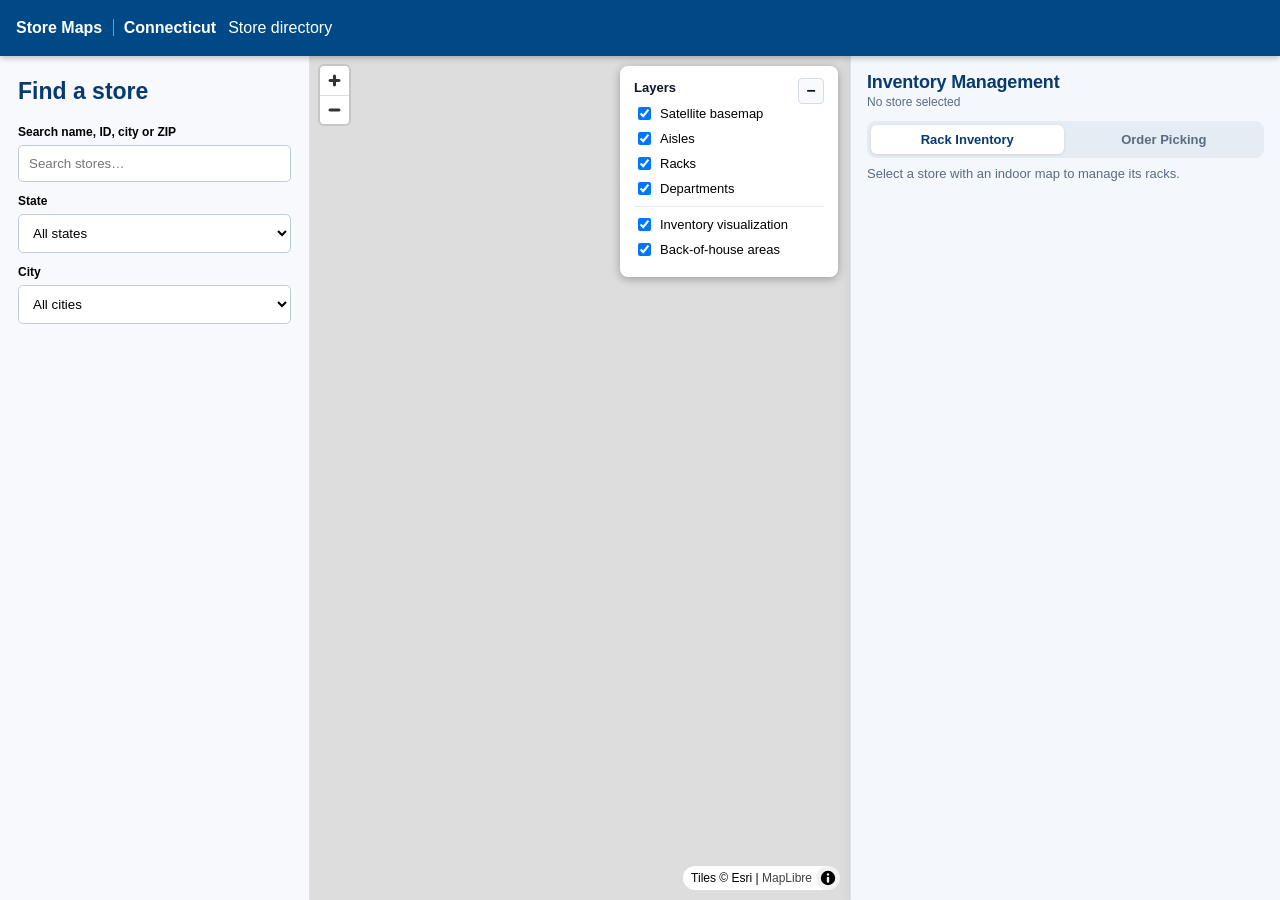
==== public/index.html @ d362284d "feat: neutral store naming, cleaner zoomed-out map and picking fixes - Remove the retailer brand fro" ====
<!DOCTYPE html>
<html lang="en">
<head>
    <meta charset="UTF-8" />
    <meta name="viewport" content="width=device-width, initial-scale=1.0" />
    <title>Store Maps · Connecticut</title>

    <link
        rel="stylesheet"
        href="vendor/maplibre-gl/maplibre-gl.css"
    />
    <link rel="stylesheet" href="styles.css?v=inventory-20" />
</head>
<body>
    <div id="topbar">
        <div class="brand">Store Maps <span class="brand-region">Connecticut</span></div>
        <span>Store directory</span>
    </div>

    <aside id="directory" aria-label="Store directory">
        <h1>Find a store</h1>
        <label for="store-search">Search name, ID, city or ZIP</label>
        <input id="store-search" type="search" placeholder="Search stores…" />
        <label for="state-filter">State</label><select id="state-filter"><option value="">All states</option></select>
        <label for="city-filter">City</label><select id="city-filter"><option value="">All cities</option></select>
        <p id="catalog-status" role="status"></p>
        <p id="result-count"></p>
        <div id="store-list"></div>
        <button id="more-stores" hidden>Show more stores</button>
    </aside>

    <aside id="inventory-panel" aria-labelledby="inventory-title">
        <header class="inventory-header">
            <div>
                <h2 id="inventory-title">Inventory Management</h2>
                <div id="inventory-store" class="inventory-store">No store selected</div>
            </div>
        </header>
        <div class="ops-tabs" role="tablist" aria-label="Store operations">
            <button type="button" role="tab" id="ops-tab-inventory" aria-controls="inventory-tab" aria-selected="true">Rack Inventory</button>
            <button type="button" role="tab" id="ops-tab-picking" aria-controls="picking-tab" aria-selected="false">Order Picking</button>
        </div>
        <div id="inventory-tab" role="tabpanel" aria-labelledby="ops-tab-inventory">
        <p id="inventory-message" class="inventory-message" role="status"></p>
        <div id="inventory-content" hidden>
            <section aria-label="Dashboard summary">
                <div id="inventory-stats" class="inventory-stats"></div>
            </section>
            <section class="inventory-section">
                <label for="inventory-search" class="inventory-label">Find a rack</label>
                <div class="inventory-search-wrap">
                    <input id="inventory-search" type="search" placeholder="Rack ID, aisle, department, product or SKU" autocomplete="off" aria-controls="inventory-search-results" />
                    <ul id="inventory-search-results" class="inventory-search-results" hidden></ul>
                </div>
            </section>
            <section class="inventory-section" aria-label="Rack filters">
                <div class="inventory-filters">
                    <select id="inventory-filter-department" aria-label="Department"><option value="">All departments</option></select>
                    <select id="inventory-filter-category" aria-label="Product category"><option value="">All categories</option></select>
                    <select id="inventory-filter-band" aria-label="Occupancy status">
                        <option value="">All occupancy</option>
                        <option value="high">Occupied (&gt; 70%)</option>
                        <option value="partial">Partial (30&ndash;70%)</option>
                        <option value="low">Low (&lt; 30%)</option>
                        <option value="vacant">Vacant</option>
                    </select>
                    <select id="inventory-filter-aisle" aria-label="Aisle"><option value="">All aisles</option></select>
                </div>
                <button id="inventory-clear-filters" type="button" class="inventory-link-button">Clear filters</button>
            </section>
            <section id="inventory-details" class="inventory-details" aria-labelledby="inventory-details-title" hidden></section>
            <section class="inventory-section">
                <div class="inventory-list-head">
                    <h3>All racks</h3>
                    <span id="inventory-list-count"></span>
                </div>
                <div class="inventory-table-wrap">
                    <table id="inventory-table" class="inventory-table">
                        <thead>
                            <tr>
                                <th aria-sort="none"><button type="button" data-sort="rack_id">Rack ID <span class="sort-indicator"></span></button></th>
                                <th>Aisle</th>
                                <th>Department</th>
                                <th>Category</th>
                                <th aria-sort="none"><button type="button" data-sort="occupancy">Occupancy <span class="sort-indicator"></span></button></th>
                                <th>Status</th>
                            </tr>
                        </thead>
                        <tbody id="inventory-table-body"></tbody>
                    </table>
                </div>
                <button id="inventory-more" type="button" class="inventory-more" hidden>Show more racks</button>
            </section>
            <footer class="inventory-footer">
                <button id="inventory-reset-all" type="button">Reset inventory</button>
                <p id="inventory-storage-note" hidden>This browser is blocking local storage, so edits will be lost on refresh.</p>
            </footer>
        </div>
        </div>
        <div id="picking-tab" role="tabpanel" aria-labelledby="ops-tab-picking" hidden>
            <div class="picking-toolbar">
                <div class="picking-toolbar-actions">
                    <button id="picking-dispatch-all" type="button" class="picking-handover" disabled>Hand Packed to Driver</button>
                    <button id="picking-generate" type="button">Create Order</button>
                    <button id="picking-reset" type="button" class="picking-reset">Reset Orders</button>
                </div>
            </div>
            <p id="picking-message" class="inventory-message" role="status" hidden></p>
            <div id="picking-content" hidden>
                <section aria-label="Order summary">
                    <div id="picking-stats" class="inventory-stats picking-stats"></div>
                </section>
                <section class="inventory-section" aria-labelledby="picking-carts-title">
                    <div class="inventory-list-head">
                        <h3 id="picking-carts-title">Picking carts</h3>
                        <label class="picking-toggle"><input type="checkbox" id="picking-show-all" /> Show all cart routes</label>
                    </div>
                    <div id="picking-carts" class="picking-carts"></div>
                </section>
                <section id="picking-cart-detail" class="picking-cart-detail" aria-label="Selected cart"></section>
                <section class="inventory-section" aria-labelledby="picking-queue-title">
                    <div class="inventory-list-head">
                        <h3 id="picking-queue-title">Order queue</h3>
                        <span id="picking-order-count"></span>
                    </div>
                    <input id="picking-search" class="picking-input" type="search" placeholder="Search order, customer, product or SKU" autocomplete="off" aria-label="Search orders" />
                    <div class="inventory-filters picking-filters">
                        <select id="picking-filter-status" aria-label="Order status">
                            <option value="">All statuses</option>
                            <option>Pending</option>
                            <option>Assigned</option>
                            <option>Picking</option>
                            <option>Picked</option>
                            <option>Packed</option>
                            <option value="Dispatched">Handed to driver</option>
                        </select>
                        <select id="picking-filter-priority" aria-label="Priority">
                            <option value="">All priorities</option>
                            <option>High</option>
                            <option>Normal</option>
                            <option>Low</option>
                        </select>
                    </div>
                    <div class="picking-assign">
                        <span id="picking-selected-count">0 selected</span>
                        <select id="picking-assign-cart" aria-label="Cart to assign"></select>
                        <button id="picking-assign" type="button" disabled>Assign to Cart</button>
                    </div>
                    <div class="inventory-table-wrap">
                        <table class="inventory-table picking-table">
                            <thead>
                                <tr>
                                    <th class="picking-check"><input type="checkbox" id="picking-select-all" aria-label="Select all listed orders" /></th>
                                    <th>Order ID</th>
                                    <th>Items</th>
                                    <th>Priority</th>
                                    <th>Cart</th>
                                    <th>Status</th>
                                    <th>Action</th>
                                </tr>
                            </thead>
                            <tbody id="picking-order-body"></tbody>
                        </table>
                    </div>
                    <section id="picking-order-details" class="inventory-details picking-order-details" aria-labelledby="picking-details-title" hidden></section>
                </section>
                <p id="picking-storage-note" class="picking-warning" hidden>This browser is blocking local storage, so order progress will be lost on refresh.</p>
            </div>
        </div>
    </aside>

    <section id="selection-info" class="collapsible-panel" aria-live="polite" hidden>
        <div class="panel-header">
            <div class="panel-title">Selected Store</div>
            <button type="button" class="panel-toggle" data-panel="selection-info" aria-label="Toggle selected store panel">−</button>
        </div>
        <div class="panel-body">
            <strong id="selected-name">Select a store</strong>
            <div id="selected-address"></div>
            <div id="map-status"></div>
            <button id="view-location" hidden>Store location</button>
            <button id="view-indoor" hidden>Indoor map</button>
        </div>
    </section>

    <div id="map"></div>

    <div id="layer-panel" class="collapsible-panel">
        <div class="panel-header">
            <h3 class="panel-title">Layers</h3>
            <button type="button" class="panel-toggle" data-panel="layer-panel" aria-label="Toggle layers panel">−</button>
        </div>
        <div class="panel-body">
            <label class="layer-row"><input type="checkbox" id="layer-satellite" checked /> Satellite basemap</label>
            <label class="layer-row"><input type="checkbox" id="layer-aisle" checked /> Aisles</label>
            <label class="layer-row"><input type="checkbox" id="layer-rack" checked /> Racks</label>
            <label class="layer-row"><input type="checkbox" id="layer-department" checked /> Departments</label>
            <label class="layer-row layer-row-divider"><input type="checkbox" id="layer-inventory" checked /> Inventory visualization</label>
            <label class="layer-row"><input type="checkbox" id="layer-zones" checked /> Back-of-house areas</label>
        </div>
    </div>

    <script
        src="vendor/maplibre-gl/maplibre-gl.js"
    ></script>
    <script src="app.js?v=maplibre-19"></script>
    <script src="directory.js?v=maplibre-10"></script>
    <script src="inventory-data.js?v=inventory-12"></script>
    <script src="inventory.js?v=inventory-19"></script>
    <script src="indoor-routing.js?v=picking-8"></script>
    <script src="order-management.js?v=picking-3"></script>
    <script src="picking-workflow.js?v=picking-10"></script>
    <script src="store-zones.js?v=zones-11"></script>
</body>
</html>
---- public/vendor/maplibre-gl/maplibre-gl.css ----
.maplibregl-map{font:12px/20px Helvetica Neue,Arial,Helvetica,sans-serif;overflow:hidden;position:relative;-webkit-tap-highlight-color:rgb(0 0 0/0)}.maplibregl-canvas{left:0;position:absolute;top:0}.maplibregl-map:fullscreen{height:100%;width:100%}.maplibregl-ctrl-group button.maplibregl-ctrl-compass{touch-action:none}.maplibregl-canvas-container.maplibregl-interactive,.maplibregl-ctrl-group button.maplibregl-ctrl-compass{cursor:grab;-webkit-user-select:none;-moz-user-select:none;user-select:none}.maplibregl-canvas-container.maplibregl-interactive.maplibregl-track-pointer{cursor:pointer}.maplibregl-canvas-container.maplibregl-interactive:active,.maplibregl-ctrl-group button.maplibregl-ctrl-compass:active{cursor:grabbing}.maplibregl-canvas-container.maplibregl-touch-zoom-rotate,.maplibregl-canvas-container.maplibregl-touch-zoom-rotate .maplibregl-canvas{touch-action:pan-x pan-y}.maplibregl-canvas-container.maplibregl-touch-drag-pan,.maplibregl-canvas-container.maplibregl-touch-drag-pan .maplibregl-canvas{touch-action:pinch-zoom}.maplibregl-canvas-container.maplibregl-touch-zoom-rotate.maplibregl-touch-drag-pan,.maplibregl-canvas-container.maplibregl-touch-zoom-rotate.maplibregl-touch-drag-pan .maplibregl-canvas{touch-action:none}.maplibregl-canvas-container.maplibregl-touch-drag-pan.maplibregl-cooperative-gestures,.maplibregl-canvas-container.maplibregl-touch-drag-pan.maplibregl-cooperative-gestures .maplibregl-canvas{touch-action:pan-x pan-y}.maplibregl-ctrl-bottom-left,.maplibregl-ctrl-bottom-right,.maplibregl-ctrl-top-left,.maplibregl-ctrl-top-right{pointer-events:none;position:absolute;z-index:2}.maplibregl-ctrl-top-left{left:0;top:0}.maplibregl-ctrl-top-right{right:0;top:0}.maplibregl-ctrl-bottom-left{bottom:0;left:0}.maplibregl-ctrl-bottom-right{bottom:0;right:0}.maplibregl-ctrl{clear:both;pointer-events:auto;transform:translate(0)}.maplibregl-ctrl-top-left .maplibregl-ctrl{float:left;margin:10px 0 0 10px}.maplibregl-ctrl-top-right .maplibregl-ctrl{float:right;margin:10px 10px 0 0}.maplibregl-ctrl-bottom-left .maplibregl-ctrl{float:left;margin:0 0 10px 10px}.maplibregl-ctrl-bottom-right .maplibregl-ctrl{float:right;margin:0 10px 10px 0}.maplibregl-ctrl-group{background:#fff;border-radius:4px}.maplibregl-ctrl-group:not(:empty){box-shadow:0 0 0 2px rgba(0,0,0,.1)}@media (forced-colors:active){.maplibregl-ctrl-group:not(:empty){box-shadow:0 0 0 2px ButtonText}}.maplibregl-ctrl-group button{background-color:transparent;border:0;box-sizing:border-box;cursor:pointer;display:block;height:29px;outline:none;padding:0;width:29px}.maplibregl-ctrl-group button+button{border-top:1px solid #ddd}.maplibregl-ctrl button .maplibregl-ctrl-icon{background-position:50%;background-repeat:no-repeat;display:block;height:100%;width:100%}@media (forced-colors:active){.maplibregl-ctrl-icon{background-color:transparent}.maplibregl-ctrl-group button+button{border-top:1px solid ButtonText}}.maplibregl-ctrl button::-moz-focus-inner{border:0;padding:0}.maplibregl-ctrl-attrib-button:focus,.maplibregl-ctrl-group button:focus{box-shadow:0 0 2px 2px #0096ff}.maplibregl-ctrl button:disabled{cursor:not-allowed}.maplibregl-ctrl button:disabled .maplibregl-ctrl-icon{opacity:.25}.maplibregl-ctrl button:not(:disabled):hover{background-color:rgb(0 0 0/5%)}.maplibregl-ctrl-group button:focus:focus-visible{box-shadow:0 0 2px 2px #0096ff}.maplibregl-ctrl-group button:focus:not(:focus-visible){box-shadow:none}.maplibregl-ctrl-group button:focus:first-child{border-radius:4px 4px 0 0}.maplibregl-ctrl-group button:focus:last-child{border-radius:0 0 4px 4px}.maplibregl-ctrl-group button:focus:only-child{border-radius:inherit}.maplibregl-ctrl button.maplibregl-ctrl-zoom-out .maplibregl-ctrl-icon{background-image:url("data:image/svg+xml;charset=utf-8,%3Csvg xmlns='http://www.w3.org/2000/svg' width='29' height='29' fill='%23333' viewBox='0 0 29 29'%3E%3Cpath d='M10 13c-.75 0-1.5.75-1.5 1.5S9.25 16 10 16h9c.75 0 1.5-.75 1.5-1.5S19.75 13 19 13z'/%3E%3C/svg%3E")}.maplibregl-ctrl button.maplibregl-ctrl-zoom-in .maplibregl-ctrl-icon{background-image:url("data:image/svg+xml;charset=utf-8,%3Csvg xmlns='http://www.w3.org/2000/svg' width='29' height='29' fill='%23333' viewBox='0 0 29 29'%3E%3Cpath d='M14.5 8.5c-.75 0-1.5.75-1.5 1.5v3h-3c-.75 0-1.5.75-1.5 1.5S9.25 16 10 16h3v3c0 .75.75 1.5 1.5 1.5S16 19.75 16 19v-3h3c.75 0 1.5-.75 1.5-1.5S19.75 13 19 13h-3v-3c0-.75-.75-1.5-1.5-1.5'/%3E%3C/svg%3E")}@media (forced-colors:active){.maplibregl-ctrl button.maplibregl-ctrl-zoom-out .maplibregl-ctrl-icon{background-image:url("data:image/svg+xml;charset=utf-8,%3Csvg xmlns='http://www.w3.org/2000/svg' width='29' height='29' fill='%23fff' viewBox='0 0 29 29'%3E%3Cpath d='M10 13c-.75 0-1.5.75-1.5 1.5S9.25 16 10 16h9c.75 0 1.5-.75 1.5-1.5S19.75 13 19 13z'/%3E%3C/svg%3E")}.maplibregl-ctrl button.maplibregl-ctrl-zoom-in .maplibregl-ctrl-icon{background-image:url("data:image/svg+xml;charset=utf-8,%3Csvg xmlns='http://www.w3.org/2000/svg' width='29' height='29' fill='%23fff' viewBox='0 0 29 29'%3E%3Cpath d='M14.5 8.5c-.75 0-1.5.75-1.5 1.5v3h-3c-.75 0-1.5.75-1.5 1.5S9.25 16 10 16h3v3c0 .75.75 1.5 1.5 1.5S16 19.75 16 19v-3h3c.75 0 1.5-.75 1.5-1.5S19.75 13 19 13h-3v-3c0-.75-.75-1.5-1.5-1.5'/%3E%3C/svg%3E")}}@media (forced-colors:active) and (prefers-color-scheme:light){.maplibregl-ctrl button.maplibregl-ctrl-zoom-out .maplibregl-ctrl-icon{background-image:url("data:image/svg+xml;charset=utf-8,%3Csvg xmlns='http://www.w3.org/2000/svg' width='29' height='29' viewBox='0 0 29 29'%3E%3Cpath d='M10 13c-.75 0-1.5.75-1.5 1.5S9.25 16 10 16h9c.75 0 1.5-.75 1.5-1.5S19.75 13 19 13z'/%3E%3C/svg%3E")}.maplibregl-ctrl button.maplibregl-ctrl-zoom-in .maplibregl-ctrl-icon{background-image:url("data:image/svg+xml;charset=utf-8,%3Csvg xmlns='http://www.w3.org/2000/svg' width='29' height='29' viewBox='0 0 29 29'%3E%3Cpath d='M14.5 8.5c-.75 0-1.5.75-1.5 1.5v3h-3c-.75 0-1.5.75-1.5 1.5S9.25 16 10 16h3v3c0 .75.75 1.5 1.5 1.5S16 19.75 16 19v-3h3c.75 0 1.5-.75 1.5-1.5S19.75 13 19 13h-3v-3c0-.75-.75-1.5-1.5-1.5'/%3E%3C/svg%3E")}}.maplibregl-ctrl button.maplibregl-ctrl-fullscreen .maplibregl-ctrl-icon{background-image:url("data:image/svg+xml;charset=utf-8,%3Csvg xmlns='http://www.w3.org/2000/svg' width='29' height='29' fill='%23333' viewBox='0 0 29 29'%3E%3Cpath d='M24 16v5.5c0 1.75-.75 2.5-2.5 2.5H16v-1l3-1.5-4-5.5 1-1 5.5 4 1.5-3zM6 16l1.5 3 5.5-4 1 1-4 5.5 3 1.5v1H7.5C5.75 24 5 23.25 5 21.5V16zm7-11v1l-3 1.5 4 5.5-1 1-5.5-4L6 13H5V7.5C5 5.75 5.75 5 7.5 5zm11 2.5c0-1.75-.75-2.5-2.5-2.5H16v1l3 1.5-4 5.5 1 1 5.5-4 1.5 3h1z'/%3E%3C/svg%3E")}.maplibregl-ctrl button.maplibregl-ctrl-shrink .maplibregl-ctrl-icon{background-image:url("data:image/svg+xml;charset=utf-8,%3Csvg xmlns='http://www.w3.org/2000/svg' width='29' height='29' viewBox='0 0 29 29'%3E%3Cpath d='M18.5 16c-1.75 0-2.5.75-2.5 2.5V24h1l1.5-3 5.5 4 1-1-4-5.5 3-1.5v-1zM13 18.5c0-1.75-.75-2.5-2.5-2.5H5v1l3 1.5L4 24l1 1 5.5-4 1.5 3h1zm3-8c0 1.75.75 2.5 2.5 2.5H24v-1l-3-1.5L25 5l-1-1-5.5 4L17 5h-1zM10.5 13c1.75 0 2.5-.75 2.5-2.5V5h-1l-1.5 3L5 4 4 5l4 5.5L5 12v1z'/%3E%3C/svg%3E")}@media (forced-colors:active){.maplibregl-ctrl button.maplibregl-ctrl-fullscreen .maplibregl-ctrl-icon{background-image:url("data:image/svg+xml;charset=utf-8,%3Csvg xmlns='http://www.w3.org/2000/svg' width='29' height='29' fill='%23fff' viewBox='0 0 29 29'%3E%3Cpath d='M24 16v5.5c0 1.75-.75 2.5-2.5 2.5H16v-1l3-1.5-4-5.5 1-1 5.5 4 1.5-3zM6 16l1.5 3 5.5-4 1 1-4 5.5 3 1.5v1H7.5C5.75 24 5 23.25 5 21.5V16zm7-11v1l-3 1.5 4 5.5-1 1-5.5-4L6 13H5V7.5C5 5.75 5.75 5 7.5 5zm11 2.5c0-1.75-.75-2.5-2.5-2.5H16v1l3 1.5-4 5.5 1 1 5.5-4 1.5 3h1z'/%3E%3C/svg%3E")}.maplibregl-ctrl button.maplibregl-ctrl-shrink .maplibregl-ctrl-icon{background-image:url("data:image/svg+xml;charset=utf-8,%3Csvg xmlns='http://www.w3.org/2000/svg' width='29' height='29' fill='%23fff' viewBox='0 0 29 29'%3E%3Cpath d='M18.5 16c-1.75 0-2.5.75-2.5 2.5V24h1l1.5-3 5.5 4 1-1-4-5.5 3-1.5v-1zM13 18.5c0-1.75-.75-2.5-2.5-2.5H5v1l3 1.5L4 24l1 1 5.5-4 1.5 3h1zm3-8c0 1.75.75 2.5 2.5 2.5H24v-1l-3-1.5L25 5l-1-1-5.5 4L17 5h-1zM10.5 13c1.75 0 2.5-.75 2.5-2.5V5h-1l-1.5 3L5 4 4 5l4 5.5L5 12v1z'/%3E%3C/svg%3E")}}@media (forced-colors:active) and (prefers-color-scheme:light){.maplibregl-ctrl button.maplibregl-ctrl-fullscreen .maplibregl-ctrl-icon{background-image:url("data:image/svg+xml;charset=utf-8,%3Csvg xmlns='http://www.w3.org/2000/svg' width='29' height='29' viewBox='0 0 29 29'%3E%3Cpath d='M24 16v5.5c0 1.75-.75 2.5-2.5 2.5H16v-1l3-1.5-4-5.5 1-1 5.5 4 1.5-3zM6 16l1.5 3 5.5-4 1 1-4 5.5 3 1.5v1H7.5C5.75 24 5 23.25 5 21.5V16zm7-11v1l-3 1.5 4 5.5-1 1-5.5-4L6 13H5V7.5C5 5.75 5.75 5 7.5 5zm11 2.5c0-1.75-.75-2.5-2.5-2.5H16v1l3 1.5-4 5.5 1 1 5.5-4 1.5 3h1z'/%3E%3C/svg%3E")}.maplibregl-ctrl button.maplibregl-ctrl-shrink .maplibregl-ctrl-icon{background-image:url("data:image/svg+xml;charset=utf-8,%3Csvg xmlns='http://www.w3.org/2000/svg' width='29' height='29' viewBox='0 0 29 29'%3E%3Cpath d='M18.5 16c-1.75 0-2.5.75-2.5 2.5V24h1l1.5-3 5.5 4 1-1-4-5.5 3-1.5v-1zM13 18.5c0-1.75-.75-2.5-2.5-2.5H5v1l3 1.5L4 24l1 1 5.5-4 1.5 3h1zm3-8c0 1.75.75 2.5 2.5 2.5H24v-1l-3-1.5L25 5l-1-1-5.5 4L17 5h-1zM10.5 13c1.75 0 2.5-.75 2.5-2.5V5h-1l-1.5 3L5 4 4 5l4 5.5L5 12v1z'/%3E%3C/svg%3E")}}.maplibregl-ctrl button.maplibregl-ctrl-compass .maplibregl-ctrl-icon{background-image:url("data:image/svg+xml;charset=utf-8,%3Csvg xmlns='http://www.w3.org/2000/svg' width='29' height='29' fill='%23333' viewBox='0 0 29 29'%3E%3Cpath d='m10.5 14 4-8 4 8z'/%3E%3Cpath fill='%23ccc' d='m10.5 16 4 8 4-8z'/%3E%3C/svg%3E")}@media (forced-colors:active){.maplibregl-ctrl button.maplibregl-ctrl-compass .maplibregl-ctrl-icon{background-image:url("data:image/svg+xml;charset=utf-8,%3Csvg xmlns='http://www.w3.org/2000/svg' width='29' height='29' fill='%23fff' viewBox='0 0 29 29'%3E%3Cpath d='m10.5 14 4-8 4 8z'/%3E%3Cpath fill='%23ccc' d='m10.5 16 4 8 4-8z'/%3E%3C/svg%3E")}}@media (forced-colors:active) and (prefers-color-scheme:light){.maplibregl-ctrl button.maplibregl-ctrl-compass .maplibregl-ctrl-icon{background-image:url("data:image/svg+xml;charset=utf-8,%3Csvg xmlns='http://www.w3.org/2000/svg' width='29' height='29' viewBox='0 0 29 29'%3E%3Cpath d='m10.5 14 4-8 4 8z'/%3E%3Cpath fill='%23ccc' d='m10.5 16 4 8 4-8z'/%3E%3C/svg%3E")}}.maplibregl-ctrl button.maplibregl-ctrl-terrain .maplibregl-ctrl-icon{background-image:url("data:image/svg+xml;charset=utf-8,%3Csvg xmlns='http://www.w3.org/2000/svg' width='22' height='22' fill='%23333' viewBox='0 0 22 22'%3E%3Cpath d='m1.754 13.406 4.453-4.851 3.09 3.09 3.281 3.277.969-.969-3.309-3.312 3.844-4.121 6.148 6.886h1.082v-.855l-7.207-8.07-4.84 5.187L6.169 6.57l-5.48 5.965v.871ZM.688 16.844h20.625v1.375H.688Zm0 0'/%3E%3C/svg%3E")}.maplibregl-ctrl button.maplibregl-ctrl-terrain-enabled .maplibregl-ctrl-icon{background-image:url("data:image/svg+xml;charset=utf-8,%3Csvg xmlns='http://www.w3.org/2000/svg' width='22' height='22' fill='%2333b5e5' viewBox='0 0 22 22'%3E%3Cpath d='m1.754 13.406 4.453-4.851 3.09 3.09 3.281 3.277.969-.969-3.309-3.312 3.844-4.121 6.148 6.886h1.082v-.855l-7.207-8.07-4.84 5.187L6.169 6.57l-5.48 5.965v.871ZM.688 16.844h20.625v1.375H.688Zm0 0'/%3E%3C/svg%3E")}.maplibregl-ctrl button.maplibregl-ctrl-geolocate .maplibregl-ctrl-icon{background-image:url("data:image/svg+xml;charset=utf-8,%3Csvg xmlns='http://www.w3.org/2000/svg' width='29' height='29' fill='%23333' viewBox='0 0 20 20'%3E%3Cpath d='M10 4C9 4 9 5 9 5v.1A5 5 0 0 0 5.1 9H5s-1 0-1 1 1 1 1 1h.1A5 5 0 0 0 9 14.9v.1s0 1 1 1 1-1 1-1v-.1a5 5 0 0 0 3.9-3.9h.1s1 0 1-1-1-1-1-1h-.1A5 5 0 0 0 11 5.1V5s0-1-1-1m0 2.5a3.5 3.5 0 1 1 0 7 3.5 3.5 0 1 1 0-7'/%3E%3Ccircle cx='10' cy='10' r='2'/%3E%3C/svg%3E")}.maplibregl-ctrl button.maplibregl-ctrl-geolocate:disabled .maplibregl-ctrl-icon{background-image:url("data:image/svg+xml;charset=utf-8,%3Csvg xmlns='http://www.w3.org/2000/svg' width='29' height='29' fill='%23aaa' viewBox='0 0 20 20'%3E%3Cpath d='M10 4C9 4 9 5 9 5v.1A5 5 0 0 0 5.1 9H5s-1 0-1 1 1 1 1 1h.1A5 5 0 0 0 9 14.9v.1s0 1 1 1 1-1 1-1v-.1a5 5 0 0 0 3.9-3.9h.1s1 0 1-1-1-1-1-1h-.1A5 5 0 0 0 11 5.1V5s0-1-1-1m0 2.5a3.5 3.5 0 1 1 0 7 3.5 3.5 0 1 1 0-7'/%3E%3Ccircle cx='10' cy='10' r='2'/%3E%3Cpath fill='red' d='m14 5 1 1-9 9-1-1z'/%3E%3C/svg%3E")}.maplibregl-ctrl button.maplibregl-ctrl-geolocate.maplibregl-ctrl-geolocate-active .maplibregl-ctrl-icon{background-image:url("data:image/svg+xml;charset=utf-8,%3Csvg xmlns='http://www.w3.org/2000/svg' width='29' height='29' fill='%2333b5e5' viewBox='0 0 20 20'%3E%3Cpath d='M10 4C9 4 9 5 9 5v.1A5 5 0 0 0 5.1 9H5s-1 0-1 1 1 1 1 1h.1A5 5 0 0 0 9 14.9v.1s0 1 1 1 1-1 1-1v-.1a5 5 0 0 0 3.9-3.9h.1s1 0 1-1-1-1-1-1h-.1A5 5 0 0 0 11 5.1V5s0-1-1-1m0 2.5a3.5 3.5 0 1 1 0 7 3.5 3.5 0 1 1 0-7'/%3E%3Ccircle cx='10' cy='10' r='2'/%3E%3C/svg%3E")}.maplibregl-ctrl button.maplibregl-ctrl-geolocate.maplibregl-ctrl-geolocate-active-error .maplibregl-ctrl-icon{background-image:url("data:image/svg+xml;charset=utf-8,%3Csvg xmlns='http://www.w3.org/2000/svg' width='29' height='29' fill='%23e58978' viewBox='0 0 20 20'%3E%3Cpath d='M10 4C9 4 9 5 9 5v.1A5 5 0 0 0 5.1 9H5s-1 0-1 1 1 1 1 1h.1A5 5 0 0 0 9 14.9v.1s0 1 1 1 1-1 1-1v-.1a5 5 0 0 0 3.9-3.9h.1s1 0 1-1-1-1-1-1h-.1A5 5 0 0 0 11 5.1V5s0-1-1-1m0 2.5a3.5 3.5 0 1 1 0 7 3.5 3.5 0 1 1 0-7'/%3E%3Ccircle cx='10' cy='10' r='2'/%3E%3C/svg%3E")}.maplibregl-ctrl button.maplibregl-ctrl-geolocate.maplibregl-ctrl-geolocate-background .maplibregl-ctrl-icon{background-image:url("data:image/svg+xml;charset=utf-8,%3Csvg xmlns='http://www.w3.org/2000/svg' width='29' height='29' fill='%2333b5e5' viewBox='0 0 20 20'%3E%3Cpath d='M10 4C9 4 9 5 9 5v.1A5 5 0 0 0 5.1 9H5s-1 0-1 1 1 1 1 1h.1A5 5 0 0 0 9 14.9v.1s0 1 1 1 1-1 1-1v-.1a5 5 0 0 0 3.9-3.9h.1s1 0 1-1-1-1-1-1h-.1A5 5 0 0 0 11 5.1V5s0-1-1-1m0 2.5a3.5 3.5 0 1 1 0 7 3.5 3.5 0 1 1 0-7'/%3E%3C/svg%3E")}.maplibregl-ctrl button.maplibregl-ctrl-geolocate.maplibregl-ctrl-geolocate-background-error .maplibregl-ctrl-icon{background-image:url("data:image/svg+xml;charset=utf-8,%3Csvg xmlns='http://www.w3.org/2000/svg' width='29' height='29' fill='%23e54e33' viewBox='0 0 20 20'%3E%3Cpath d='M10 4C9 4 9 5 9 5v.1A5 5 0 0 0 5.1 9H5s-1 0-1 1 1 1 1 1h.1A5 5 0 0 0 9 14.9v.1s0 1 1 1 1-1 1-1v-.1a5 5 0 0 0 3.9-3.9h.1s1 0 1-1-1-1-1-1h-.1A5 5 0 0 0 11 5.1V5s0-1-1-1m0 2.5a3.5 3.5 0 1 1 0 7 3.5 3.5 0 1 1 0-7'/%3E%3C/svg%3E")}.maplibregl-ctrl button.maplibregl-ctrl-geolocate.maplibregl-ctrl-geolocate-waiting .maplibregl-ctrl-icon{animation:maplibregl-spin 2s linear infinite}@media (forced-colors:active){.maplibregl-ctrl button.maplibregl-ctrl-geolocate .maplibregl-ctrl-icon{background-image:url("data:image/svg+xml;charset=utf-8,%3Csvg xmlns='http://www.w3.org/2000/svg' width='29' height='29' fill='%23fff' viewBox='0 0 20 20'%3E%3Cpath d='M10 4C9 4 9 5 9 5v.1A5 5 0 0 0 5.1 9H5s-1 0-1 1 1 1 1 1h.1A5 5 0 0 0 9 14.9v.1s0 1 1 1 1-1 1-1v-.1a5 5 0 0 0 3.9-3.9h.1s1 0 1-1-1-1-1-1h-.1A5 5 0 0 0 11 5.1V5s0-1-1-1m0 2.5a3.5 3.5 0 1 1 0 7 3.5 3.5 0 1 1 0-7'/%3E%3Ccircle cx='10' cy='10' r='2'/%3E%3C/svg%3E")}.maplibregl-ctrl button.maplibregl-ctrl-geolocate:disabled .maplibregl-ctrl-icon{background-image:url("data:image/svg+xml;charset=utf-8,%3Csvg xmlns='http://www.w3.org/2000/svg' width='29' height='29' fill='%23999' viewBox='0 0 20 20'%3E%3Cpath d='M10 4C9 4 9 5 9 5v.1A5 5 0 0 0 5.1 9H5s-1 0-1 1 1 1 1 1h.1A5 5 0 0 0 9 14.9v.1s0 1 1 1 1-1 1-1v-.1a5 5 0 0 0 3.9-3.9h.1s1 0 1-1-1-1-1-1h-.1A5 5 0 0 0 11 5.1V5s0-1-1-1m0 2.5a3.5 3.5 0 1 1 0 7 3.5 3.5 0 1 1 0-7'/%3E%3Ccircle cx='10' cy='10' r='2'/%3E%3Cpath fill='red' d='m14 5 1 1-9 9-1-1z'/%3E%3C/svg%3E")}.maplibregl-ctrl button.maplibregl-ctrl-geolocate.maplibregl-ctrl-geolocate-active .maplibregl-ctrl-icon{background-image:url("data:image/svg+xml;charset=utf-8,%3Csvg xmlns='http://www.w3.org/2000/svg' width='29' height='29' fill='%2333b5e5' viewBox='0 0 20 20'%3E%3Cpath d='M10 4C9 4 9 5 9 5v.1A5 5 0 0 0 5.1 9H5s-1 0-1 1 1 1 1 1h.1A5 5 0 0 0 9 14.9v.1s0 1 1 1 1-1 1-1v-.1a5 5 0 0 0 3.9-3.9h.1s1 0 1-1-1-1-1-1h-.1A5 5 0 0 0 11 5.1V5s0-1-1-1m0 2.5a3.5 3.5 0 1 1 0 7 3.5 3.5 0 1 1 0-7'/%3E%3Ccircle cx='10' cy='10' r='2'/%3E%3C/svg%3E")}.maplibregl-ctrl button.maplibregl-ctrl-geolocate.maplibregl-ctrl-geolocate-active-error .maplibregl-ctrl-icon{background-image:url("data:image/svg+xml;charset=utf-8,%3Csvg xmlns='http://www.w3.org/2000/svg' width='29' height='29' fill='%23e58978' viewBox='0 0 20 20'%3E%3Cpath d='M10 4C9 4 9 5 9 5v.1A5 5 0 0 0 5.1 9H5s-1 0-1 1 1 1 1 1h.1A5 5 0 0 0 9 14.9v.1s0 1 1 1 1-1 1-1v-.1a5 5 0 0 0 3.9-3.9h.1s1 0 1-1-1-1-1-1h-.1A5 5 0 0 0 11 5.1V5s0-1-1-1m0 2.5a3.5 3.5 0 1 1 0 7 3.5 3.5 0 1 1 0-7'/%3E%3Ccircle cx='10' cy='10' r='2'/%3E%3C/svg%3E")}.maplibregl-ctrl button.maplibregl-ctrl-geolocate.maplibregl-ctrl-geolocate-background .maplibregl-ctrl-icon{background-image:url("data:image/svg+xml;charset=utf-8,%3Csvg xmlns='http://www.w3.org/2000/svg' width='29' height='29' fill='%2333b5e5' viewBox='0 0 20 20'%3E%3Cpath d='M10 4C9 4 9 5 9 5v.1A5 5 0 0 0 5.1 9H5s-1 0-1 1 1 1 1 1h.1A5 5 0 0 0 9 14.9v.1s0 1 1 1 1-1 1-1v-.1a5 5 0 0 0 3.9-3.9h.1s1 0 1-1-1-1-1-1h-.1A5 5 0 0 0 11 5.1V5s0-1-1-1m0 2.5a3.5 3.5 0 1 1 0 7 3.5 3.5 0 1 1 0-7'/%3E%3C/svg%3E")}.maplibregl-ctrl button.maplibregl-ctrl-geolocate.maplibregl-ctrl-geolocate-background-error .maplibregl-ctrl-icon{background-image:url("data:image/svg+xml;charset=utf-8,%3Csvg xmlns='http://www.w3.org/2000/svg' width='29' height='29' fill='%23e54e33' viewBox='0 0 20 20'%3E%3Cpath d='M10 4C9 4 9 5 9 5v.1A5 5 0 0 0 5.1 9H5s-1 0-1 1 1 1 1 1h.1A5 5 0 0 0 9 14.9v.1s0 1 1 1 1-1 1-1v-.1a5 5 0 0 0 3.9-3.9h.1s1 0 1-1-1-1-1-1h-.1A5 5 0 0 0 11 5.1V5s0-1-1-1m0 2.5a3.5 3.5 0 1 1 0 7 3.5 3.5 0 1 1 0-7'/%3E%3C/svg%3E")}}@media (forced-colors:active) and (prefers-color-scheme:light){.maplibregl-ctrl button.maplibregl-ctrl-geolocate .maplibregl-ctrl-icon{background-image:url("data:image/svg+xml;charset=utf-8,%3Csvg xmlns='http://www.w3.org/2000/svg' width='29' height='29' viewBox='0 0 20 20'%3E%3Cpath d='M10 4C9 4 9 5 9 5v.1A5 5 0 0 0 5.1 9H5s-1 0-1 1 1 1 1 1h.1A5 5 0 0 0 9 14.9v.1s0 1 1 1 1-1 1-1v-.1a5 5 0 0 0 3.9-3.9h.1s1 0 1-1-1-1-1-1h-.1A5 5 0 0 0 11 5.1V5s0-1-1-1m0 2.5a3.5 3.5 0 1 1 0 7 3.5 3.5 0 1 1 0-7'/%3E%3Ccircle cx='10' cy='10' r='2'/%3E%3C/svg%3E")}.maplibregl-ctrl button.maplibregl-ctrl-geolocate:disabled .maplibregl-ctrl-icon{background-image:url("data:image/svg+xml;charset=utf-8,%3Csvg xmlns='http://www.w3.org/2000/svg' width='29' height='29' fill='%23666' viewBox='0 0 20 20'%3E%3Cpath d='M10 4C9 4 9 5 9 5v.1A5 5 0 0 0 5.1 9H5s-1 0-1 1 1 1 1 1h.1A5 5 0 0 0 9 14.9v.1s0 1 1 1 1-1 1-1v-.1a5 5 0 0 0 3.9-3.9h.1s1 0 1-1-1-1-1-1h-.1A5 5 0 0 0 11 5.1V5s0-1-1-1m0 2.5a3.5 3.5 0 1 1 0 7 3.5 3.5 0 1 1 0-7'/%3E%3Ccircle cx='10' cy='10' r='2'/%3E%3Cpath fill='red' d='m14 5 1 1-9 9-1-1z'/%3E%3C/svg%3E")}}@keyframes maplibregl-spin{0%{transform:rotate(0deg)}to{transform:rotate(1turn)}}a.maplibregl-ctrl-logo{background-image:url("data:image/svg+xml;charset=utf-8,%3Csvg xmlns='http://www.w3.org/2000/svg' width='88' height='23' fill='none'%3E%3Cpath fill='%23000' fill-opacity='.4' fill-rule='evenodd' d='M17.408 16.796h-1.827l2.501-12.095h.198l3.324 6.533.988 2.19.988-2.19 3.258-6.533h.181l2.6 12.095h-1.81l-1.218-5.644-.362-1.71-.658 1.71-2.929 5.644h-.098l-2.914-5.644-.757-1.71-.345 1.71zm1.958-3.42-.726 3.663a1.255 1.255 0 0 1-1.232 1.011h-1.827a1.255 1.255 0 0 1-1.229-1.509l2.501-12.095a1.255 1.255 0 0 1 1.23-1.001h.197a1.25 1.25 0 0 1 1.12.685l3.19 6.273 3.125-6.263a1.25 1.25 0 0 1 1.123-.695h.181a1.255 1.255 0 0 1 1.227.991l1.443 6.71a5 5 0 0 1 .314-.787l.009-.016a4.6 4.6 0 0 1 1.777-1.887c.782-.46 1.668-.667 2.611-.667a4.6 4.6 0 0 1 1.7.32l.306.134c.21-.16.474-.256.759-.256h1.694a1.255 1.255 0 0 1 1.212.925 1.255 1.255 0 0 1 1.212-.925h1.711c.284 0 .545.094.755.252.613-.3 1.312-.45 2.075-.45 1.356 0 2.557.445 3.482 1.4q.47.48.763 1.064V4.701a1.255 1.255 0 0 1 1.255-1.255h1.86A1.255 1.255 0 0 1 54.44 4.7v9.194h2.217c.19 0 .37.043.532.118v-4.77c0-.356.147-.678.385-.906a2.42 2.42 0 0 1-.682-1.71c0-.665.267-1.253.735-1.7a2.45 2.45 0 0 1 1.722-.674 2.43 2.43 0 0 1 1.705.675q.318.302.504.683V4.7a1.255 1.255 0 0 1 1.255-1.255h1.744A1.255 1.255 0 0 1 65.812 4.7v3.335a4.8 4.8 0 0 1 1.526-.246c.938 0 1.817.214 2.59.69a4.47 4.47 0 0 1 1.67 1.743v-.98a1.255 1.255 0 0 1 1.256-1.256h1.777c.233 0 .451.064.639.174a3.4 3.4 0 0 1 1.567-.372c.346 0 .861.02 1.285.232a1.25 1.25 0 0 1 .689 1.004 4.7 4.7 0 0 1 .853-.588c.795-.44 1.675-.647 2.61-.647 1.385 0 2.65.39 3.525 1.396.836.938 1.168 2.173 1.168 3.528q-.001.515-.056 1.051a1.255 1.255 0 0 1-.947 1.09l.408.952a1.255 1.255 0 0 1-.477 1.552c-.418.268-.92.463-1.458.612-.613.171-1.304.244-2.049.244-1.06 0-2.043-.207-2.886-.698l-.015-.008c-.798-.48-1.419-1.135-1.818-1.963l-.004-.008a5.8 5.8 0 0 1-.548-2.512q0-.429.053-.843a1.3 1.3 0 0 1-.333-.086l-.166-.004c-.223 0-.426.062-.643.228-.03.024-.142.139-.142.59v3.883a1.255 1.255 0 0 1-1.256 1.256h-1.777a1.255 1.255 0 0 1-1.256-1.256V15.69l-.032.057a4.8 4.8 0 0 1-1.86 1.833 5.04 5.04 0 0 1-2.484.634 4.5 4.5 0 0 1-1.935-.424 1.25 1.25 0 0 1-.764.258h-1.71a1.255 1.255 0 0 1-1.256-1.255V7.687a2.4 2.4 0 0 1-.428.625c.253.23.412.561.412.93v7.553a1.255 1.255 0 0 1-1.256 1.255h-1.843a1.25 1.25 0 0 1-.894-.373c-.228.23-.544.373-.894.373H51.32a1.255 1.255 0 0 1-1.256-1.255v-1.251l-.061.117a4.7 4.7 0 0 1-1.782 1.884 4.77 4.77 0 0 1-2.485.67 5.6 5.6 0 0 1-1.485-.188l.009 2.764a1.255 1.255 0 0 1-1.255 1.259h-1.729a1.255 1.255 0 0 1-1.255-1.255v-3.537a1.255 1.255 0 0 1-1.167.793h-1.679a1.25 1.25 0 0 1-.77-.263 4.5 4.5 0 0 1-1.945.429c-.885 0-1.724-.21-2.495-.632l-.017-.01a5 5 0 0 1-1.081-.836 1.255 1.255 0 0 1-1.254 1.312h-1.81a1.255 1.255 0 0 1-1.228-.99l-.782-3.625-2.044 3.939a1.25 1.25 0 0 1-1.115.676h-.098a1.25 1.25 0 0 1-1.116-.68l-2.061-3.994zM35.92 16.63l.207-.114.223-.15q.493-.356.735-.785l.061-.118.033 1.332h1.678V9.242h-1.694l-.033 1.267q-.133-.329-.526-.658l-.032-.028a3.2 3.2 0 0 0-.668-.428l-.27-.12a3.3 3.3 0 0 0-1.235-.23q-1.136-.001-1.974.493a3.36 3.36 0 0 0-1.3 1.382q-.445.89-.444 2.074 0 1.2.51 2.107a3.8 3.8 0 0 0 1.382 1.381 3.9 3.9 0 0 0 1.893.477q.795 0 1.455-.33zm-2.789-5.38q-.576.675-.575 1.762 0 1.102.559 1.794.576.675 1.645.675a2.25 2.25 0 0 0 .934-.19 2.2 2.2 0 0 0 .468-.29l.178-.161a2.2 2.2 0 0 0 .397-.561q.244-.5.244-1.15v-.115q0-.708-.296-1.267l-.043-.077a2.2 2.2 0 0 0-.633-.709l-.13-.086-.047-.028a2.1 2.1 0 0 0-1.073-.285q-1.052 0-1.629.692zm2.316 2.706c.163-.17.28-.407.28-.83v-.114c0-.292-.06-.508-.15-.68a.96.96 0 0 0-.353-.389.85.85 0 0 0-.464-.127c-.4 0-.56.114-.664.239l-.01.012c-.148.174-.275.45-.275.945 0 .506.122.801.27.99.097.11.266.224.68.224.303 0 .504-.09.687-.269zm7.545 1.705a2.6 2.6 0 0 0 .331.423q.319.33.755.548l.173.074q.65.255 1.49.255 1.02 0 1.844-.493a3.45 3.45 0 0 0 1.316-1.4q.493-.904.493-2.089 0-1.909-.988-2.913-.988-1.02-2.584-1.02-.898 0-1.575.347a3 3 0 0 0-.415.262l-.199.166a3.4 3.4 0 0 0-.64.82V9.242h-1.712v11.553h1.729l-.017-5.134zm.53-1.138q.206.29.48.5l.155.11.053.034q.51.296 1.119.297 1.07 0 1.645-.675.577-.69.576-1.762 0-1.119-.576-1.777-.558-.675-1.645-.675-.435 0-.835.16a2 2 0 0 0-.284.136 2 2 0 0 0-.363.254 2.2 2.2 0 0 0-.46.569l-.082.162a2.6 2.6 0 0 0-.213 1.072v.115q0 .707.296 1.267l.135.211zm.964-.818a1.1 1.1 0 0 0 .367.385.94.94 0 0 0 .476.118c.423 0 .59-.117.687-.23.159-.194.28-.478.28-.95 0-.53-.133-.8-.266-.952l-.021-.025c-.078-.094-.231-.221-.68-.221a1 1 0 0 0-.503.135l-.012.007a.86.86 0 0 0-.335.343c-.073.133-.132.324-.132.614v.115a1.4 1.4 0 0 0 .14.66zm15.7-6.222q.347-.346.346-.856a1.05 1.05 0 0 0-.345-.79 1.18 1.18 0 0 0-.84-.329q-.51 0-.855.33a1.05 1.05 0 0 0-.346.79q0 .51.346.855.345.346.856.346.51 0 .839-.346zm4.337 9.314.033-1.332q.191.403.59.747l.098.081a4 4 0 0 0 .316.224l.223.122a3.2 3.2 0 0 0 1.44.322 3.8 3.8 0 0 0 1.875-.477 3.5 3.5 0 0 0 1.382-1.366q.527-.89.526-2.09 0-1.184-.444-2.073a3.24 3.24 0 0 0-1.283-1.399q-.823-.51-1.942-.51a3.5 3.5 0 0 0-1.527.344l-.086.043-.165.09a3 3 0 0 0-.33.214q-.432.315-.656.707a2 2 0 0 0-.099.198l.082-1.283V4.701h-1.744v12.095zm.473-2.509a2.5 2.5 0 0 0 .566.7q.117.098.245.18l.144.08a2.1 2.1 0 0 0 .975.232q1.07 0 1.645-.675.576-.69.576-1.778 0-1.102-.576-1.777-.56-.691-1.645-.692a2.2 2.2 0 0 0-1.015.235q-.22.113-.415.282l-.15.142a2.1 2.1 0 0 0-.42.594q-.223.479-.223 1.1v.115q0 .705.293 1.26zm2.616-.293c.157-.191.28-.479.28-.967 0-.51-.13-.79-.276-.961l-.021-.026c-.082-.1-.232-.225-.67-.225a.87.87 0 0 0-.681.279l-.012.011c-.154.155-.274.38-.274.807v.115c0 .285.057.499.144.669a1.1 1.1 0 0 0 .367.405c.137.082.28.123.455.123.423 0 .59-.118.686-.23zm8.266-3.013q.345-.13.724-.14l.069-.002q.493 0 .642.099l.247-1.794q-.196-.099-.717-.099a2.3 2.3 0 0 0-.545.063 2 2 0 0 0-.411.148 2.2 2.2 0 0 0-.4.249 2.5 2.5 0 0 0-.485.499 2.7 2.7 0 0 0-.32.581l-.05.137v-1.48h-1.778v7.553h1.777v-3.884q0-.546.159-.943a1.5 1.5 0 0 1 .466-.636 2.5 2.5 0 0 1 .399-.253 2 2 0 0 1 .224-.099zm9.784 2.656.05-.922q0-1.743-.856-2.698-.838-.97-2.584-.97-1.119-.001-2.007.493a3.46 3.46 0 0 0-1.4 1.382q-.493.906-.493 2.106 0 1.07.428 1.975.428.89 1.332 1.432.906.526 2.255.526.973 0 1.668-.185l.044-.012.135-.04q.613-.184.984-.421l-.542-1.267q-.3.162-.642.274l-.297.087q-.51.131-1.3.131-.954 0-1.497-.444a1.6 1.6 0 0 1-.192-.193q-.366-.44-.512-1.234l-.004-.021zm-5.427-1.256-.003.022h3.752v-.138q-.011-.727-.288-1.118a1 1 0 0 0-.156-.176q-.46-.428-1.316-.428-.986 0-1.494.604-.379.45-.494 1.234zm-27.053 2.77V4.7h-1.86v12.095h5.333V15.15zm7.103-5.908v7.553h-1.843V9.242h1.843z'/%3E%3Cpath fill='%23fff' d='m19.63 11.151-.757-1.71-.345 1.71-1.12 5.644h-1.827L18.083 4.7h.197l3.325 6.533.988 2.19.988-2.19L26.839 4.7h.181l2.6 12.095h-1.81l-1.218-5.644-.362-1.71-.658 1.71-2.93 5.644h-.098l-2.913-5.644zm14.836 5.81q-1.02 0-1.893-.478a3.8 3.8 0 0 1-1.381-1.382q-.51-.906-.51-2.106 0-1.185.444-2.074a3.36 3.36 0 0 1 1.3-1.382q.839-.494 1.974-.494a3.3 3.3 0 0 1 1.234.231 3.3 3.3 0 0 1 .97.575q.396.33.527.659l.033-1.267h1.694v7.553H37.18l-.033-1.332q-.279.593-1.02 1.053a3.17 3.17 0 0 1-1.662.444zm.296-1.482q.938 0 1.58-.642.642-.66.642-1.711v-.115q0-.708-.296-1.267a2.2 2.2 0 0 0-.807-.872 2.1 2.1 0 0 0-1.119-.313q-1.053 0-1.629.692-.575.675-.575 1.76 0 1.103.559 1.795.577.675 1.645.675zm6.521-6.237h1.711v1.4q.906-1.597 2.83-1.597 1.596 0 2.584 1.02.988 1.005.988 2.914 0 1.185-.493 2.09a3.46 3.46 0 0 1-1.316 1.399 3.5 3.5 0 0 1-1.844.493q-.954 0-1.662-.329a2.67 2.67 0 0 1-1.086-.97l.017 5.134h-1.728zm4.048 6.22q1.07 0 1.645-.674.577-.69.576-1.762 0-1.119-.576-1.777-.558-.675-1.645-.675-.592 0-1.12.296-.51.28-.822.823-.296.527-.296 1.234v.115q0 .708.296 1.267.313.543.823.855.51.296 1.119.297z'/%3E%3Cpath fill='%23e1e3e9' d='M51.325 4.7h1.86v10.45h3.473v1.646h-5.333zm7.12 4.542h1.843v7.553h-1.843zm.905-1.415a1.16 1.16 0 0 1-.856-.346 1.17 1.17 0 0 1-.346-.856 1.05 1.05 0 0 1 .346-.79q.346-.329.856-.329.494 0 .839.33a1.05 1.05 0 0 1 .345.79 1.16 1.16 0 0 1-.345.855q-.33.346-.84.346zm7.875 9.133a3.17 3.17 0 0 1-1.662-.444q-.723-.46-1.004-1.053l-.033 1.332h-1.71V4.701h1.743v4.657l-.082 1.283q.279-.658 1.086-1.119a3.5 3.5 0 0 1 1.778-.477q1.119 0 1.942.51a3.24 3.24 0 0 1 1.283 1.4q.445.888.444 2.072 0 1.201-.526 2.09a3.5 3.5 0 0 1-1.382 1.366 3.8 3.8 0 0 1-1.876.477zm-.296-1.481q1.069 0 1.645-.675.577-.69.577-1.778 0-1.102-.577-1.776-.56-.691-1.645-.692a2.12 2.12 0 0 0-1.58.659q-.642.641-.642 1.694v.115q0 .71.296 1.267a2.4 2.4 0 0 0 .807.872 2.1 2.1 0 0 0 1.119.313zm5.927-6.237h1.777v1.481q.263-.757.856-1.217a2.14 2.14 0 0 1 1.349-.46q.527 0 .724.098l-.247 1.794q-.149-.099-.642-.099-.774 0-1.416.494-.626.493-.626 1.58v3.883h-1.777V9.242zm9.534 7.718q-1.35 0-2.255-.526-.904-.543-1.332-1.432a4.6 4.6 0 0 1-.428-1.975q0-1.2.493-2.106a3.46 3.46 0 0 1 1.4-1.382q.889-.495 2.007-.494 1.744 0 2.584.97.855.956.856 2.7 0 .444-.05.92h-5.43q.18 1.005.708 1.45.542.443 1.497.443.79 0 1.3-.131a4 4 0 0 0 .938-.362l.542 1.267q-.411.263-1.119.46-.708.198-1.711.197zm1.596-4.558q.016-1.02-.444-1.432-.46-.428-1.316-.428-1.728 0-1.991 1.86z'/%3E%3Cpath d='M5.074 15.948a.484.657 0 0 0-.486.659v1.84a.484.657 0 0 0 .486.659h4.101a.484.657 0 0 0 .486-.659v-1.84a.484.657 0 0 0-.486-.659zm3.56 1.16H5.617v.838h3.017z' style='fill:%23fff;fill-rule:evenodd;stroke-width:1.03600001'/%3E%3Cg style='stroke-width:1.12603545'%3E%3Cpath d='M-9.408-1.416c-3.833-.025-7.056 2.912-7.08 6.615-.02 3.08 1.653 4.832 3.107 6.268.903.892 1.721 1.74 2.32 2.902l-.525-.004c-.543-.003-.992.304-1.24.639a1.87 1.87 0 0 0-.362 1.121l-.011 1.877c-.003.402.104.787.347 1.125.244.338.688.653 1.23.656l4.142.028c.542.003.99-.306 1.238-.641a1.87 1.87 0 0 0 .363-1.121l.012-1.875a1.87 1.87 0 0 0-.348-1.127c-.243-.338-.688-.653-1.23-.656l-.518-.004c.597-1.145 1.425-1.983 2.348-2.87 1.473-1.414 3.18-3.149 3.2-6.226-.016-3.59-2.923-6.684-6.993-6.707m-.006 1.1v.002c3.274.02 5.92 2.532 5.9 5.6-.017 2.706-1.39 4.026-2.863 5.44-1.034.994-2.118 2.033-2.814 3.633-.018.041-.052.055-.075.065q-.013.004-.02.01a.34.34 0 0 1-.226.084.34.34 0 0 1-.224-.086l-.092-.077c-.699-1.615-1.768-2.669-2.781-3.67-1.454-1.435-2.797-2.762-2.78-5.478.02-3.067 2.7-5.545 5.975-5.523m-.02 2.826c-1.62-.01-2.944 1.315-2.955 2.96-.01 1.646 1.295 2.988 2.916 2.999h.002c1.621.01 2.943-1.316 2.953-2.961.011-1.646-1.294-2.988-2.916-2.998m-.005 1.1c1.017.006 1.829.83 1.822 1.89s-.83 1.874-1.848 1.867c-1.018-.006-1.829-.83-1.822-1.89s.83-1.874 1.848-1.868m-2.155 11.857 4.14.025c.271.002.49.305.487.676l-.013 1.875c-.003.37-.224.67-.495.668l-4.14-.025c-.27-.002-.487-.306-.485-.676l.012-1.875c.003-.37.224-.67.494-.668' style='color:%23000;font-style:normal;font-variant:normal;font-weight:400;font-stretch:normal;font-size:medium;line-height:normal;font-family:sans-serif;font-variant-ligatures:normal;font-variant-position:normal;font-variant-caps:normal;font-variant-numeric:normal;font-variant-alternates:normal;font-feature-settings:normal;text-indent:0;text-align:start;text-decoration:none;text-decoration-line:none;text-decoration-style:solid;text-decoration-color:%23000;letter-spacing:normal;word-spacing:normal;text-transform:none;writing-mode:lr-tb;direction:ltr;text-orientation:mixed;dominant-baseline:auto;baseline-shift:baseline;text-anchor:start;white-space:normal;shape-padding:0;clip-rule:evenodd;display:inline;overflow:visible;visibility:visible;opacity:1;isolation:auto;mix-blend-mode:normal;color-interpolation:sRGB;color-interpolation-filters:linearRGB;solid-color:%23000;solid-opacity:1;vector-effect:none;fill:%23000;fill-opacity:.4;fill-rule:evenodd;stroke:none;stroke-width:2.47727823;stroke-linecap:butt;stroke-linejoin:miter;stroke-miterlimit:4;stroke-dasharray:none;stroke-dashoffset:0;stroke-opacity:1;color-rendering:auto;image-rendering:auto;shape-rendering:auto;text-rendering:auto' transform='translate(15.553 2.85)scale(.88807)'/%3E%3Cpath d='M-9.415-.316C-12.69-.338-15.37 2.14-15.39 5.207c-.017 2.716 1.326 4.041 2.78 5.477 1.013 1 2.081 2.055 2.78 3.67l.092.076a.34.34 0 0 0 .225.086.34.34 0 0 0 .227-.083l.019-.01c.022-.009.057-.024.074-.064.697-1.6 1.78-2.64 2.814-3.634 1.473-1.414 2.847-2.733 2.864-5.44.02-3.067-2.627-5.58-5.901-5.601m-.057 8.784c1.621.011 2.944-1.315 2.955-2.96.01-1.646-1.295-2.988-2.916-2.999-1.622-.01-2.945 1.315-2.955 2.96s1.295 2.989 2.916 3' style='clip-rule:evenodd;fill:%23e1e3e9;fill-opacity:1;fill-rule:evenodd;stroke:none;stroke-width:2.47727823;stroke-miterlimit:4;stroke-dasharray:none;stroke-opacity:.4' transform='translate(15.553 2.85)scale(.88807)'/%3E%3Cpath d='M-11.594 15.465c-.27-.002-.492.297-.494.668l-.012 1.876c-.003.371.214.673.485.675l4.14.027c.271.002.492-.298.495-.668l.012-1.877c.003-.37-.215-.672-.485-.674z' style='clip-rule:evenodd;fill:%23fff;fill-opacity:1;fill-rule:evenodd;stroke:none;stroke-width:2.47727823;stroke-miterlimit:4;stroke-dasharray:none;stroke-opacity:.4' transform='translate(15.553 2.85)scale(.88807)'/%3E%3C/g%3E%3C/svg%3E");background-repeat:no-repeat;cursor:pointer;display:block;height:23px;margin:0 0 -4px -4px;overflow:hidden;width:88px}a.maplibregl-ctrl-logo.maplibregl-compact{width:14px}@media (forced-colors:active){a.maplibregl-ctrl-logo{background-color:transparent;background-image:url("data:image/svg+xml;charset=utf-8,%3Csvg xmlns='http://www.w3.org/2000/svg' width='88' height='23' fill='none'%3E%3Cpath fill='%23000' fill-opacity='.4' fill-rule='evenodd' d='M17.408 16.796h-1.827l2.501-12.095h.198l3.324 6.533.988 2.19.988-2.19 3.258-6.533h.181l2.6 12.095h-1.81l-1.218-5.644-.362-1.71-.658 1.71-2.929 5.644h-.098l-2.914-5.644-.757-1.71-.345 1.71zm1.958-3.42-.726 3.663a1.255 1.255 0 0 1-1.232 1.011h-1.827a1.255 1.255 0 0 1-1.229-1.509l2.501-12.095a1.255 1.255 0 0 1 1.23-1.001h.197a1.25 1.25 0 0 1 1.12.685l3.19 6.273 3.125-6.263a1.25 1.25 0 0 1 1.123-.695h.181a1.255 1.255 0 0 1 1.227.991l1.443 6.71a5 5 0 0 1 .314-.787l.009-.016a4.6 4.6 0 0 1 1.777-1.887c.782-.46 1.668-.667 2.611-.667a4.6 4.6 0 0 1 1.7.32l.306.134c.21-.16.474-.256.759-.256h1.694a1.255 1.255 0 0 1 1.212.925 1.255 1.255 0 0 1 1.212-.925h1.711c.284 0 .545.094.755.252.613-.3 1.312-.45 2.075-.45 1.356 0 2.557.445 3.482 1.4q.47.48.763 1.064V4.701a1.255 1.255 0 0 1 1.255-1.255h1.86A1.255 1.255 0 0 1 54.44 4.7v9.194h2.217c.19 0 .37.043.532.118v-4.77c0-.356.147-.678.385-.906a2.42 2.42 0 0 1-.682-1.71c0-.665.267-1.253.735-1.7a2.45 2.45 0 0 1 1.722-.674 2.43 2.43 0 0 1 1.705.675q.318.302.504.683V4.7a1.255 1.255 0 0 1 1.255-1.255h1.744A1.255 1.255 0 0 1 65.812 4.7v3.335a4.8 4.8 0 0 1 1.526-.246c.938 0 1.817.214 2.59.69a4.47 4.47 0 0 1 1.67 1.743v-.98a1.255 1.255 0 0 1 1.256-1.256h1.777c.233 0 .451.064.639.174a3.4 3.4 0 0 1 1.567-.372c.346 0 .861.02 1.285.232a1.25 1.25 0 0 1 .689 1.004 4.7 4.7 0 0 1 .853-.588c.795-.44 1.675-.647 2.61-.647 1.385 0 2.65.39 3.525 1.396.836.938 1.168 2.173 1.168 3.528q-.001.515-.056 1.051a1.255 1.255 0 0 1-.947 1.09l.408.952a1.255 1.255 0 0 1-.477 1.552c-.418.268-.92.463-1.458.612-.613.171-1.304.244-2.049.244-1.06 0-2.043-.207-2.886-.698l-.015-.008c-.798-.48-1.419-1.135-1.818-1.963l-.004-.008a5.8 5.8 0 0 1-.548-2.512q0-.429.053-.843a1.3 1.3 0 0 1-.333-.086l-.166-.004c-.223 0-.426.062-.643.228-.03.024-.142.139-.142.59v3.883a1.255 1.255 0 0 1-1.256 1.256h-1.777a1.255 1.255 0 0 1-1.256-1.256V15.69l-.032.057a4.8 4.8 0 0 1-1.86 1.833 5.04 5.04 0 0 1-2.484.634 4.5 4.5 0 0 1-1.935-.424 1.25 1.25 0 0 1-.764.258h-1.71a1.255 1.255 0 0 1-1.256-1.255V7.687a2.4 2.4 0 0 1-.428.625c.253.23.412.561.412.93v7.553a1.255 1.255 0 0 1-1.256 1.255h-1.843a1.25 1.25 0 0 1-.894-.373c-.228.23-.544.373-.894.373H51.32a1.255 1.255 0 0 1-1.256-1.255v-1.251l-.061.117a4.7 4.7 0 0 1-1.782 1.884 4.77 4.77 0 0 1-2.485.67 5.6 5.6 0 0 1-1.485-.188l.009 2.764a1.255 1.255 0 0 1-1.255 1.259h-1.729a1.255 1.255 0 0 1-1.255-1.255v-3.537a1.255 1.255 0 0 1-1.167.793h-1.679a1.25 1.25 0 0 1-.77-.263 4.5 4.5 0 0 1-1.945.429c-.885 0-1.724-.21-2.495-.632l-.017-.01a5 5 0 0 1-1.081-.836 1.255 1.255 0 0 1-1.254 1.312h-1.81a1.255 1.255 0 0 1-1.228-.99l-.782-3.625-2.044 3.939a1.25 1.25 0 0 1-1.115.676h-.098a1.25 1.25 0 0 1-1.116-.68l-2.061-3.994zM35.92 16.63l.207-.114.223-.15q.493-.356.735-.785l.061-.118.033 1.332h1.678V9.242h-1.694l-.033 1.267q-.133-.329-.526-.658l-.032-.028a3.2 3.2 0 0 0-.668-.428l-.27-.12a3.3 3.3 0 0 0-1.235-.23q-1.136-.001-1.974.493a3.36 3.36 0 0 0-1.3 1.382q-.445.89-.444 2.074 0 1.2.51 2.107a3.8 3.8 0 0 0 1.382 1.381 3.9 3.9 0 0 0 1.893.477q.795 0 1.455-.33zm-2.789-5.38q-.576.675-.575 1.762 0 1.102.559 1.794.576.675 1.645.675a2.25 2.25 0 0 0 .934-.19 2.2 2.2 0 0 0 .468-.29l.178-.161a2.2 2.2 0 0 0 .397-.561q.244-.5.244-1.15v-.115q0-.708-.296-1.267l-.043-.077a2.2 2.2 0 0 0-.633-.709l-.13-.086-.047-.028a2.1 2.1 0 0 0-1.073-.285q-1.052 0-1.629.692zm2.316 2.706c.163-.17.28-.407.28-.83v-.114c0-.292-.06-.508-.15-.68a.96.96 0 0 0-.353-.389.85.85 0 0 0-.464-.127c-.4 0-.56.114-.664.239l-.01.012c-.148.174-.275.45-.275.945 0 .506.122.801.27.99.097.11.266.224.68.224.303 0 .504-.09.687-.269zm7.545 1.705a2.6 2.6 0 0 0 .331.423q.319.33.755.548l.173.074q.65.255 1.49.255 1.02 0 1.844-.493a3.45 3.45 0 0 0 1.316-1.4q.493-.904.493-2.089 0-1.909-.988-2.913-.988-1.02-2.584-1.02-.898 0-1.575.347a3 3 0 0 0-.415.262l-.199.166a3.4 3.4 0 0 0-.64.82V9.242h-1.712v11.553h1.729l-.017-5.134zm.53-1.138q.206.29.48.5l.155.11.053.034q.51.296 1.119.297 1.07 0 1.645-.675.577-.69.576-1.762 0-1.119-.576-1.777-.558-.675-1.645-.675-.435 0-.835.16a2 2 0 0 0-.284.136 2 2 0 0 0-.363.254 2.2 2.2 0 0 0-.46.569l-.082.162a2.6 2.6 0 0 0-.213 1.072v.115q0 .707.296 1.267l.135.211zm.964-.818a1.1 1.1 0 0 0 .367.385.94.94 0 0 0 .476.118c.423 0 .59-.117.687-.23.159-.194.28-.478.28-.95 0-.53-.133-.8-.266-.952l-.021-.025c-.078-.094-.231-.221-.68-.221a1 1 0 0 0-.503.135l-.012.007a.86.86 0 0 0-.335.343c-.073.133-.132.324-.132.614v.115a1.4 1.4 0 0 0 .14.66zm15.7-6.222q.347-.346.346-.856a1.05 1.05 0 0 0-.345-.79 1.18 1.18 0 0 0-.84-.329q-.51 0-.855.33a1.05 1.05 0 0 0-.346.79q0 .51.346.855.345.346.856.346.51 0 .839-.346zm4.337 9.314.033-1.332q.191.403.59.747l.098.081a4 4 0 0 0 .316.224l.223.122a3.2 3.2 0 0 0 1.44.322 3.8 3.8 0 0 0 1.875-.477 3.5 3.5 0 0 0 1.382-1.366q.527-.89.526-2.09 0-1.184-.444-2.073a3.24 3.24 0 0 0-1.283-1.399q-.823-.51-1.942-.51a3.5 3.5 0 0 0-1.527.344l-.086.043-.165.09a3 3 0 0 0-.33.214q-.432.315-.656.707a2 2 0 0 0-.099.198l.082-1.283V4.701h-1.744v12.095zm.473-2.509a2.5 2.5 0 0 0 .566.7q.117.098.245.18l.144.08a2.1 2.1 0 0 0 .975.232q1.07 0 1.645-.675.576-.69.576-1.778 0-1.102-.576-1.777-.56-.691-1.645-.692a2.2 2.2 0 0 0-1.015.235q-.22.113-.415.282l-.15.142a2.1 2.1 0 0 0-.42.594q-.223.479-.223 1.1v.115q0 .705.293 1.26zm2.616-.293c.157-.191.28-.479.28-.967 0-.51-.13-.79-.276-.961l-.021-.026c-.082-.1-.232-.225-.67-.225a.87.87 0 0 0-.681.279l-.012.011c-.154.155-.274.38-.274.807v.115c0 .285.057.499.144.669a1.1 1.1 0 0 0 .367.405c.137.082.28.123.455.123.423 0 .59-.118.686-.23zm8.266-3.013q.345-.13.724-.14l.069-.002q.493 0 .642.099l.247-1.794q-.196-.099-.717-.099a2.3 2.3 0 0 0-.545.063 2 2 0 0 0-.411.148 2.2 2.2 0 0 0-.4.249 2.5 2.5 0 0 0-.485.499 2.7 2.7 0 0 0-.32.581l-.05.137v-1.48h-1.778v7.553h1.777v-3.884q0-.546.159-.943a1.5 1.5 0 0 1 .466-.636 2.5 2.5 0 0 1 .399-.253 2 2 0 0 1 .224-.099zm9.784 2.656.05-.922q0-1.743-.856-2.698-.838-.97-2.584-.97-1.119-.001-2.007.493a3.46 3.46 0 0 0-1.4 1.382q-.493.906-.493 2.106 0 1.07.428 1.975.428.89 1.332 1.432.906.526 2.255.526.973 0 1.668-.185l.044-.012.135-.04q.613-.184.984-.421l-.542-1.267q-.3.162-.642.274l-.297.087q-.51.131-1.3.131-.954 0-1.497-.444a1.6 1.6 0 0 1-.192-.193q-.366-.44-.512-1.234l-.004-.021zm-5.427-1.256-.003.022h3.752v-.138q-.011-.727-.288-1.118a1 1 0 0 0-.156-.176q-.46-.428-1.316-.428-.986 0-1.494.604-.379.45-.494 1.234zm-27.053 2.77V4.7h-1.86v12.095h5.333V15.15zm7.103-5.908v7.553h-1.843V9.242h1.843z'/%3E%3Cpath fill='%23fff' d='m19.63 11.151-.757-1.71-.345 1.71-1.12 5.644h-1.827L18.083 4.7h.197l3.325 6.533.988 2.19.988-2.19L26.839 4.7h.181l2.6 12.095h-1.81l-1.218-5.644-.362-1.71-.658 1.71-2.93 5.644h-.098l-2.913-5.644zm14.836 5.81q-1.02 0-1.893-.478a3.8 3.8 0 0 1-1.381-1.382q-.51-.906-.51-2.106 0-1.185.444-2.074a3.36 3.36 0 0 1 1.3-1.382q.839-.494 1.974-.494a3.3 3.3 0 0 1 1.234.231 3.3 3.3 0 0 1 .97.575q.396.33.527.659l.033-1.267h1.694v7.553H37.18l-.033-1.332q-.279.593-1.02 1.053a3.17 3.17 0 0 1-1.662.444zm.296-1.482q.938 0 1.58-.642.642-.66.642-1.711v-.115q0-.708-.296-1.267a2.2 2.2 0 0 0-.807-.872 2.1 2.1 0 0 0-1.119-.313q-1.053 0-1.629.692-.575.675-.575 1.76 0 1.103.559 1.795.577.675 1.645.675zm6.521-6.237h1.711v1.4q.906-1.597 2.83-1.597 1.596 0 2.584 1.02.988 1.005.988 2.914 0 1.185-.493 2.09a3.46 3.46 0 0 1-1.316 1.399 3.5 3.5 0 0 1-1.844.493q-.954 0-1.662-.329a2.67 2.67 0 0 1-1.086-.97l.017 5.134h-1.728zm4.048 6.22q1.07 0 1.645-.674.577-.69.576-1.762 0-1.119-.576-1.777-.558-.675-1.645-.675-.592 0-1.12.296-.51.28-.822.823-.296.527-.296 1.234v.115q0 .708.296 1.267.313.543.823.855.51.296 1.119.297z'/%3E%3Cpath fill='%23e1e3e9' d='M51.325 4.7h1.86v10.45h3.473v1.646h-5.333zm7.12 4.542h1.843v7.553h-1.843zm.905-1.415a1.16 1.16 0 0 1-.856-.346 1.17 1.17 0 0 1-.346-.856 1.05 1.05 0 0 1 .346-.79q.346-.329.856-.329.494 0 .839.33a1.05 1.05 0 0 1 .345.79 1.16 1.16 0 0 1-.345.855q-.33.346-.84.346zm7.875 9.133a3.17 3.17 0 0 1-1.662-.444q-.723-.46-1.004-1.053l-.033 1.332h-1.71V4.701h1.743v4.657l-.082 1.283q.279-.658 1.086-1.119a3.5 3.5 0 0 1 1.778-.477q1.119 0 1.942.51a3.24 3.24 0 0 1 1.283 1.4q.445.888.444 2.072 0 1.201-.526 2.09a3.5 3.5 0 0 1-1.382 1.366 3.8 3.8 0 0 1-1.876.477zm-.296-1.481q1.069 0 1.645-.675.577-.69.577-1.778 0-1.102-.577-1.776-.56-.691-1.645-.692a2.12 2.12 0 0 0-1.58.659q-.642.641-.642 1.694v.115q0 .71.296 1.267a2.4 2.4 0 0 0 .807.872 2.1 2.1 0 0 0 1.119.313zm5.927-6.237h1.777v1.481q.263-.757.856-1.217a2.14 2.14 0 0 1 1.349-.46q.527 0 .724.098l-.247 1.794q-.149-.099-.642-.099-.774 0-1.416.494-.626.493-.626 1.58v3.883h-1.777V9.242zm9.534 7.718q-1.35 0-2.255-.526-.904-.543-1.332-1.432a4.6 4.6 0 0 1-.428-1.975q0-1.2.493-2.106a3.46 3.46 0 0 1 1.4-1.382q.889-.495 2.007-.494 1.744 0 2.584.97.855.956.856 2.7 0 .444-.05.92h-5.43q.18 1.005.708 1.45.542.443 1.497.443.79 0 1.3-.131a4 4 0 0 0 .938-.362l.542 1.267q-.411.263-1.119.46-.708.198-1.711.197zm1.596-4.558q.016-1.02-.444-1.432-.46-.428-1.316-.428-1.728 0-1.991 1.86z'/%3E%3Cpath d='M5.074 15.948a.484.657 0 0 0-.486.659v1.84a.484.657 0 0 0 .486.659h4.101a.484.657 0 0 0 .486-.659v-1.84a.484.657 0 0 0-.486-.659zm3.56 1.16H5.617v.838h3.017z' style='fill:%23fff;fill-rule:evenodd;stroke-width:1.03600001'/%3E%3Cg style='stroke-width:1.12603545'%3E%3Cpath d='M-9.408-1.416c-3.833-.025-7.056 2.912-7.08 6.615-.02 3.08 1.653 4.832 3.107 6.268.903.892 1.721 1.74 2.32 2.902l-.525-.004c-.543-.003-.992.304-1.24.639a1.87 1.87 0 0 0-.362 1.121l-.011 1.877c-.003.402.104.787.347 1.125.244.338.688.653 1.23.656l4.142.028c.542.003.99-.306 1.238-.641a1.87 1.87 0 0 0 .363-1.121l.012-1.875a1.87 1.87 0 0 0-.348-1.127c-.243-.338-.688-.653-1.23-.656l-.518-.004c.597-1.145 1.425-1.983 2.348-2.87 1.473-1.414 3.18-3.149 3.2-6.226-.016-3.59-2.923-6.684-6.993-6.707m-.006 1.1v.002c3.274.02 5.92 2.532 5.9 5.6-.017 2.706-1.39 4.026-2.863 5.44-1.034.994-2.118 2.033-2.814 3.633-.018.041-.052.055-.075.065q-.013.004-.02.01a.34.34 0 0 1-.226.084.34.34 0 0 1-.224-.086l-.092-.077c-.699-1.615-1.768-2.669-2.781-3.67-1.454-1.435-2.797-2.762-2.78-5.478.02-3.067 2.7-5.545 5.975-5.523m-.02 2.826c-1.62-.01-2.944 1.315-2.955 2.96-.01 1.646 1.295 2.988 2.916 2.999h.002c1.621.01 2.943-1.316 2.953-2.961.011-1.646-1.294-2.988-2.916-2.998m-.005 1.1c1.017.006 1.829.83 1.822 1.89s-.83 1.874-1.848 1.867c-1.018-.006-1.829-.83-1.822-1.89s.83-1.874 1.848-1.868m-2.155 11.857 4.14.025c.271.002.49.305.487.676l-.013 1.875c-.003.37-.224.67-.495.668l-4.14-.025c-.27-.002-.487-.306-.485-.676l.012-1.875c.003-.37.224-.67.494-.668' style='color:%23000;font-style:normal;font-variant:normal;font-weight:400;font-stretch:normal;font-size:medium;line-height:normal;font-family:sans-serif;font-variant-ligatures:normal;font-variant-position:normal;font-variant-caps:normal;font-variant-numeric:normal;font-variant-alternates:normal;font-feature-settings:normal;text-indent:0;text-align:start;text-decoration:none;text-decoration-line:none;text-decoration-style:solid;text-decoration-color:%23000;letter-spacing:normal;word-spacing:normal;text-transform:none;writing-mode:lr-tb;direction:ltr;text-orientation:mixed;dominant-baseline:auto;baseline-shift:baseline;text-anchor:start;white-space:normal;shape-padding:0;clip-rule:evenodd;display:inline;overflow:visible;visibility:visible;opacity:1;isolation:auto;mix-blend-mode:normal;color-interpolation:sRGB;color-interpolation-filters:linearRGB;solid-color:%23000;solid-opacity:1;vector-effect:none;fill:%23000;fill-opacity:.4;fill-rule:evenodd;stroke:none;stroke-width:2.47727823;stroke-linecap:butt;stroke-linejoin:miter;stroke-miterlimit:4;stroke-dasharray:none;stroke-dashoffset:0;stroke-opacity:1;color-rendering:auto;image-rendering:auto;shape-rendering:auto;text-rendering:auto' transform='translate(15.553 2.85)scale(.88807)'/%3E%3Cpath d='M-9.415-.316C-12.69-.338-15.37 2.14-15.39 5.207c-.017 2.716 1.326 4.041 2.78 5.477 1.013 1 2.081 2.055 2.78 3.67l.092.076a.34.34 0 0 0 .225.086.34.34 0 0 0 .227-.083l.019-.01c.022-.009.057-.024.074-.064.697-1.6 1.78-2.64 2.814-3.634 1.473-1.414 2.847-2.733 2.864-5.44.02-3.067-2.627-5.58-5.901-5.601m-.057 8.784c1.621.011 2.944-1.315 2.955-2.96.01-1.646-1.295-2.988-2.916-2.999-1.622-.01-2.945 1.315-2.955 2.96s1.295 2.989 2.916 3' style='clip-rule:evenodd;fill:%23e1e3e9;fill-opacity:1;fill-rule:evenodd;stroke:none;stroke-width:2.47727823;stroke-miterlimit:4;stroke-dasharray:none;stroke-opacity:.4' transform='translate(15.553 2.85)scale(.88807)'/%3E%3Cpath d='M-11.594 15.465c-.27-.002-.492.297-.494.668l-.012 1.876c-.003.371.214.673.485.675l4.14.027c.271.002.492-.298.495-.668l.012-1.877c.003-.37-.215-.672-.485-.674z' style='clip-rule:evenodd;fill:%23fff;fill-opacity:1;fill-rule:evenodd;stroke:none;stroke-width:2.47727823;stroke-miterlimit:4;stroke-dasharray:none;stroke-opacity:.4' transform='translate(15.553 2.85)scale(.88807)'/%3E%3C/g%3E%3C/svg%3E")}}@media (forced-colors:active) and (prefers-color-scheme:light){a.maplibregl-ctrl-logo{background-image:url("data:image/svg+xml;charset=utf-8,%3Csvg xmlns='http://www.w3.org/2000/svg' width='88' height='23' fill='none'%3E%3Cpath fill='%23000' fill-opacity='.4' fill-rule='evenodd' d='M17.408 16.796h-1.827l2.501-12.095h.198l3.324 6.533.988 2.19.988-2.19 3.258-6.533h.181l2.6 12.095h-1.81l-1.218-5.644-.362-1.71-.658 1.71-2.929 5.644h-.098l-2.914-5.644-.757-1.71-.345 1.71zm1.958-3.42-.726 3.663a1.255 1.255 0 0 1-1.232 1.011h-1.827a1.255 1.255 0 0 1-1.229-1.509l2.501-12.095a1.255 1.255 0 0 1 1.23-1.001h.197a1.25 1.25 0 0 1 1.12.685l3.19 6.273 3.125-6.263a1.25 1.25 0 0 1 1.123-.695h.181a1.255 1.255 0 0 1 1.227.991l1.443 6.71a5 5 0 0 1 .314-.787l.009-.016a4.6 4.6 0 0 1 1.777-1.887c.782-.46 1.668-.667 2.611-.667a4.6 4.6 0 0 1 1.7.32l.306.134c.21-.16.474-.256.759-.256h1.694a1.255 1.255 0 0 1 1.212.925 1.255 1.255 0 0 1 1.212-.925h1.711c.284 0 .545.094.755.252.613-.3 1.312-.45 2.075-.45 1.356 0 2.557.445 3.482 1.4q.47.48.763 1.064V4.701a1.255 1.255 0 0 1 1.255-1.255h1.86A1.255 1.255 0 0 1 54.44 4.7v9.194h2.217c.19 0 .37.043.532.118v-4.77c0-.356.147-.678.385-.906a2.42 2.42 0 0 1-.682-1.71c0-.665.267-1.253.735-1.7a2.45 2.45 0 0 1 1.722-.674 2.43 2.43 0 0 1 1.705.675q.318.302.504.683V4.7a1.255 1.255 0 0 1 1.255-1.255h1.744A1.255 1.255 0 0 1 65.812 4.7v3.335a4.8 4.8 0 0 1 1.526-.246c.938 0 1.817.214 2.59.69a4.47 4.47 0 0 1 1.67 1.743v-.98a1.255 1.255 0 0 1 1.256-1.256h1.777c.233 0 .451.064.639.174a3.4 3.4 0 0 1 1.567-.372c.346 0 .861.02 1.285.232a1.25 1.25 0 0 1 .689 1.004 4.7 4.7 0 0 1 .853-.588c.795-.44 1.675-.647 2.61-.647 1.385 0 2.65.39 3.525 1.396.836.938 1.168 2.173 1.168 3.528q-.001.515-.056 1.051a1.255 1.255 0 0 1-.947 1.09l.408.952a1.255 1.255 0 0 1-.477 1.552c-.418.268-.92.463-1.458.612-.613.171-1.304.244-2.049.244-1.06 0-2.043-.207-2.886-.698l-.015-.008c-.798-.48-1.419-1.135-1.818-1.963l-.004-.008a5.8 5.8 0 0 1-.548-2.512q0-.429.053-.843a1.3 1.3 0 0 1-.333-.086l-.166-.004c-.223 0-.426.062-.643.228-.03.024-.142.139-.142.59v3.883a1.255 1.255 0 0 1-1.256 1.256h-1.777a1.255 1.255 0 0 1-1.256-1.256V15.69l-.032.057a4.8 4.8 0 0 1-1.86 1.833 5.04 5.04 0 0 1-2.484.634 4.5 4.5 0 0 1-1.935-.424 1.25 1.25 0 0 1-.764.258h-1.71a1.255 1.255 0 0 1-1.256-1.255V7.687a2.4 2.4 0 0 1-.428.625c.253.23.412.561.412.93v7.553a1.255 1.255 0 0 1-1.256 1.255h-1.843a1.25 1.25 0 0 1-.894-.373c-.228.23-.544.373-.894.373H51.32a1.255 1.255 0 0 1-1.256-1.255v-1.251l-.061.117a4.7 4.7 0 0 1-1.782 1.884 4.77 4.77 0 0 1-2.485.67 5.6 5.6 0 0 1-1.485-.188l.009 2.764a1.255 1.255 0 0 1-1.255 1.259h-1.729a1.255 1.255 0 0 1-1.255-1.255v-3.537a1.255 1.255 0 0 1-1.167.793h-1.679a1.25 1.25 0 0 1-.77-.263 4.5 4.5 0 0 1-1.945.429c-.885 0-1.724-.21-2.495-.632l-.017-.01a5 5 0 0 1-1.081-.836 1.255 1.255 0 0 1-1.254 1.312h-1.81a1.255 1.255 0 0 1-1.228-.99l-.782-3.625-2.044 3.939a1.25 1.25 0 0 1-1.115.676h-.098a1.25 1.25 0 0 1-1.116-.68l-2.061-3.994zM35.92 16.63l.207-.114.223-.15q.493-.356.735-.785l.061-.118.033 1.332h1.678V9.242h-1.694l-.033 1.267q-.133-.329-.526-.658l-.032-.028a3.2 3.2 0 0 0-.668-.428l-.27-.12a3.3 3.3 0 0 0-1.235-.23q-1.136-.001-1.974.493a3.36 3.36 0 0 0-1.3 1.382q-.445.89-.444 2.074 0 1.2.51 2.107a3.8 3.8 0 0 0 1.382 1.381 3.9 3.9 0 0 0 1.893.477q.795 0 1.455-.33zm-2.789-5.38q-.576.675-.575 1.762 0 1.102.559 1.794.576.675 1.645.675a2.25 2.25 0 0 0 .934-.19 2.2 2.2 0 0 0 .468-.29l.178-.161a2.2 2.2 0 0 0 .397-.561q.244-.5.244-1.15v-.115q0-.708-.296-1.267l-.043-.077a2.2 2.2 0 0 0-.633-.709l-.13-.086-.047-.028a2.1 2.1 0 0 0-1.073-.285q-1.052 0-1.629.692zm2.316 2.706c.163-.17.28-.407.28-.83v-.114c0-.292-.06-.508-.15-.68a.96.96 0 0 0-.353-.389.85.85 0 0 0-.464-.127c-.4 0-.56.114-.664.239l-.01.012c-.148.174-.275.45-.275.945 0 .506.122.801.27.99.097.11.266.224.68.224.303 0 .504-.09.687-.269zm7.545 1.705a2.6 2.6 0 0 0 .331.423q.319.33.755.548l.173.074q.65.255 1.49.255 1.02 0 1.844-.493a3.45 3.45 0 0 0 1.316-1.4q.493-.904.493-2.089 0-1.909-.988-2.913-.988-1.02-2.584-1.02-.898 0-1.575.347a3 3 0 0 0-.415.262l-.199.166a3.4 3.4 0 0 0-.64.82V9.242h-1.712v11.553h1.729l-.017-5.134zm.53-1.138q.206.29.48.5l.155.11.053.034q.51.296 1.119.297 1.07 0 1.645-.675.577-.69.576-1.762 0-1.119-.576-1.777-.558-.675-1.645-.675-.435 0-.835.16a2 2 0 0 0-.284.136 2 2 0 0 0-.363.254 2.2 2.2 0 0 0-.46.569l-.082.162a2.6 2.6 0 0 0-.213 1.072v.115q0 .707.296 1.267l.135.211zm.964-.818a1.1 1.1 0 0 0 .367.385.94.94 0 0 0 .476.118c.423 0 .59-.117.687-.23.159-.194.28-.478.28-.95 0-.53-.133-.8-.266-.952l-.021-.025c-.078-.094-.231-.221-.68-.221a1 1 0 0 0-.503.135l-.012.007a.86.86 0 0 0-.335.343c-.073.133-.132.324-.132.614v.115a1.4 1.4 0 0 0 .14.66zm15.7-6.222q.347-.346.346-.856a1.05 1.05 0 0 0-.345-.79 1.18 1.18 0 0 0-.84-.329q-.51 0-.855.33a1.05 1.05 0 0 0-.346.79q0 .51.346.855.345.346.856.346.51 0 .839-.346zm4.337 9.314.033-1.332q.191.403.59.747l.098.081a4 4 0 0 0 .316.224l.223.122a3.2 3.2 0 0 0 1.44.322 3.8 3.8 0 0 0 1.875-.477 3.5 3.5 0 0 0 1.382-1.366q.527-.89.526-2.09 0-1.184-.444-2.073a3.24 3.24 0 0 0-1.283-1.399q-.823-.51-1.942-.51a3.5 3.5 0 0 0-1.527.344l-.086.043-.165.09a3 3 0 0 0-.33.214q-.432.315-.656.707a2 2 0 0 0-.099.198l.082-1.283V4.701h-1.744v12.095zm.473-2.509a2.5 2.5 0 0 0 .566.7q.117.098.245.18l.144.08a2.1 2.1 0 0 0 .975.232q1.07 0 1.645-.675.576-.69.576-1.778 0-1.102-.576-1.777-.56-.691-1.645-.692a2.2 2.2 0 0 0-1.015.235q-.22.113-.415.282l-.15.142a2.1 2.1 0 0 0-.42.594q-.223.479-.223 1.1v.115q0 .705.293 1.26zm2.616-.293c.157-.191.28-.479.28-.967 0-.51-.13-.79-.276-.961l-.021-.026c-.082-.1-.232-.225-.67-.225a.87.87 0 0 0-.681.279l-.012.011c-.154.155-.274.38-.274.807v.115c0 .285.057.499.144.669a1.1 1.1 0 0 0 .367.405c.137.082.28.123.455.123.423 0 .59-.118.686-.23zm8.266-3.013q.345-.13.724-.14l.069-.002q.493 0 .642.099l.247-1.794q-.196-.099-.717-.099a2.3 2.3 0 0 0-.545.063 2 2 0 0 0-.411.148 2.2 2.2 0 0 0-.4.249 2.5 2.5 0 0 0-.485.499 2.7 2.7 0 0 0-.32.581l-.05.137v-1.48h-1.778v7.553h1.777v-3.884q0-.546.159-.943a1.5 1.5 0 0 1 .466-.636 2.5 2.5 0 0 1 .399-.253 2 2 0 0 1 .224-.099zm9.784 2.656.05-.922q0-1.743-.856-2.698-.838-.97-2.584-.97-1.119-.001-2.007.493a3.46 3.46 0 0 0-1.4 1.382q-.493.906-.493 2.106 0 1.07.428 1.975.428.89 1.332 1.432.906.526 2.255.526.973 0 1.668-.185l.044-.012.135-.04q.613-.184.984-.421l-.542-1.267q-.3.162-.642.274l-.297.087q-.51.131-1.3.131-.954 0-1.497-.444a1.6 1.6 0 0 1-.192-.193q-.366-.44-.512-1.234l-.004-.021zm-5.427-1.256-.003.022h3.752v-.138q-.011-.727-.288-1.118a1 1 0 0 0-.156-.176q-.46-.428-1.316-.428-.986 0-1.494.604-.379.45-.494 1.234zm-27.053 2.77V4.7h-1.86v12.095h5.333V15.15zm7.103-5.908v7.553h-1.843V9.242h1.843z'/%3E%3Cpath fill='%23fff' d='m19.63 11.151-.757-1.71-.345 1.71-1.12 5.644h-1.827L18.083 4.7h.197l3.325 6.533.988 2.19.988-2.19L26.839 4.7h.181l2.6 12.095h-1.81l-1.218-5.644-.362-1.71-.658 1.71-2.93 5.644h-.098l-2.913-5.644zm14.836 5.81q-1.02 0-1.893-.478a3.8 3.8 0 0 1-1.381-1.382q-.51-.906-.51-2.106 0-1.185.444-2.074a3.36 3.36 0 0 1 1.3-1.382q.839-.494 1.974-.494a3.3 3.3 0 0 1 1.234.231 3.3 3.3 0 0 1 .97.575q.396.33.527.659l.033-1.267h1.694v7.553H37.18l-.033-1.332q-.279.593-1.02 1.053a3.17 3.17 0 0 1-1.662.444zm.296-1.482q.938 0 1.58-.642.642-.66.642-1.711v-.115q0-.708-.296-1.267a2.2 2.2 0 0 0-.807-.872 2.1 2.1 0 0 0-1.119-.313q-1.053 0-1.629.692-.575.675-.575 1.76 0 1.103.559 1.795.577.675 1.645.675zm6.521-6.237h1.711v1.4q.906-1.597 2.83-1.597 1.596 0 2.584 1.02.988 1.005.988 2.914 0 1.185-.493 2.09a3.46 3.46 0 0 1-1.316 1.399 3.5 3.5 0 0 1-1.844.493q-.954 0-1.662-.329a2.67 2.67 0 0 1-1.086-.97l.017 5.134h-1.728zm4.048 6.22q1.07 0 1.645-.674.577-.69.576-1.762 0-1.119-.576-1.777-.558-.675-1.645-.675-.592 0-1.12.296-.51.28-.822.823-.296.527-.296 1.234v.115q0 .708.296 1.267.313.543.823.855.51.296 1.119.297z'/%3E%3Cpath fill='%23e1e3e9' d='M51.325 4.7h1.86v10.45h3.473v1.646h-5.333zm7.12 4.542h1.843v7.553h-1.843zm.905-1.415a1.16 1.16 0 0 1-.856-.346 1.17 1.17 0 0 1-.346-.856 1.05 1.05 0 0 1 .346-.79q.346-.329.856-.329.494 0 .839.33a1.05 1.05 0 0 1 .345.79 1.16 1.16 0 0 1-.345.855q-.33.346-.84.346zm7.875 9.133a3.17 3.17 0 0 1-1.662-.444q-.723-.46-1.004-1.053l-.033 1.332h-1.71V4.701h1.743v4.657l-.082 1.283q.279-.658 1.086-1.119a3.5 3.5 0 0 1 1.778-.477q1.119 0 1.942.51a3.24 3.24 0 0 1 1.283 1.4q.445.888.444 2.072 0 1.201-.526 2.09a3.5 3.5 0 0 1-1.382 1.366 3.8 3.8 0 0 1-1.876.477zm-.296-1.481q1.069 0 1.645-.675.577-.69.577-1.778 0-1.102-.577-1.776-.56-.691-1.645-.692a2.12 2.12 0 0 0-1.58.659q-.642.641-.642 1.694v.115q0 .71.296 1.267a2.4 2.4 0 0 0 .807.872 2.1 2.1 0 0 0 1.119.313zm5.927-6.237h1.777v1.481q.263-.757.856-1.217a2.14 2.14 0 0 1 1.349-.46q.527 0 .724.098l-.247 1.794q-.149-.099-.642-.099-.774 0-1.416.494-.626.493-.626 1.58v3.883h-1.777V9.242zm9.534 7.718q-1.35 0-2.255-.526-.904-.543-1.332-1.432a4.6 4.6 0 0 1-.428-1.975q0-1.2.493-2.106a3.46 3.46 0 0 1 1.4-1.382q.889-.495 2.007-.494 1.744 0 2.584.97.855.956.856 2.7 0 .444-.05.92h-5.43q.18 1.005.708 1.45.542.443 1.497.443.79 0 1.3-.131a4 4 0 0 0 .938-.362l.542 1.267q-.411.263-1.119.46-.708.198-1.711.197zm1.596-4.558q.016-1.02-.444-1.432-.46-.428-1.316-.428-1.728 0-1.991 1.86z'/%3E%3Cpath d='M5.074 15.948a.484.657 0 0 0-.486.659v1.84a.484.657 0 0 0 .486.659h4.101a.484.657 0 0 0 .486-.659v-1.84a.484.657 0 0 0-.486-.659zm3.56 1.16H5.617v.838h3.017z' style='fill:%23fff;fill-rule:evenodd;stroke-width:1.03600001'/%3E%3Cg style='stroke-width:1.12603545'%3E%3Cpath d='M-9.408-1.416c-3.833-.025-7.056 2.912-7.08 6.615-.02 3.08 1.653 4.832 3.107 6.268.903.892 1.721 1.74 2.32 2.902l-.525-.004c-.543-.003-.992.304-1.24.639a1.87 1.87 0 0 0-.362 1.121l-.011 1.877c-.003.402.104.787.347 1.125.244.338.688.653 1.23.656l4.142.028c.542.003.99-.306 1.238-.641a1.87 1.87 0 0 0 .363-1.121l.012-1.875a1.87 1.87 0 0 0-.348-1.127c-.243-.338-.688-.653-1.23-.656l-.518-.004c.597-1.145 1.425-1.983 2.348-2.87 1.473-1.414 3.18-3.149 3.2-6.226-.016-3.59-2.923-6.684-6.993-6.707m-.006 1.1v.002c3.274.02 5.92 2.532 5.9 5.6-.017 2.706-1.39 4.026-2.863 5.44-1.034.994-2.118 2.033-2.814 3.633-.018.041-.052.055-.075.065q-.013.004-.02.01a.34.34 0 0 1-.226.084.34.34 0 0 1-.224-.086l-.092-.077c-.699-1.615-1.768-2.669-2.781-3.67-1.454-1.435-2.797-2.762-2.78-5.478.02-3.067 2.7-5.545 5.975-5.523m-.02 2.826c-1.62-.01-2.944 1.315-2.955 2.96-.01 1.646 1.295 2.988 2.916 2.999h.002c1.621.01 2.943-1.316 2.953-2.961.011-1.646-1.294-2.988-2.916-2.998m-.005 1.1c1.017.006 1.829.83 1.822 1.89s-.83 1.874-1.848 1.867c-1.018-.006-1.829-.83-1.822-1.89s.83-1.874 1.848-1.868m-2.155 11.857 4.14.025c.271.002.49.305.487.676l-.013 1.875c-.003.37-.224.67-.495.668l-4.14-.025c-.27-.002-.487-.306-.485-.676l.012-1.875c.003-.37.224-.67.494-.668' style='color:%23000;font-style:normal;font-variant:normal;font-weight:400;font-stretch:normal;font-size:medium;line-height:normal;font-family:sans-serif;font-variant-ligatures:normal;font-variant-position:normal;font-variant-caps:normal;font-variant-numeric:normal;font-variant-alternates:normal;font-feature-settings:normal;text-indent:0;text-align:start;text-decoration:none;text-decoration-line:none;text-decoration-style:solid;text-decoration-color:%23000;letter-spacing:normal;word-spacing:normal;text-transform:none;writing-mode:lr-tb;direction:ltr;text-orientation:mixed;dominant-baseline:auto;baseline-shift:baseline;text-anchor:start;white-space:normal;shape-padding:0;clip-rule:evenodd;display:inline;overflow:visible;visibility:visible;opacity:1;isolation:auto;mix-blend-mode:normal;color-interpolation:sRGB;color-interpolation-filters:linearRGB;solid-color:%23000;solid-opacity:1;vector-effect:none;fill:%23000;fill-opacity:.4;fill-rule:evenodd;stroke:none;stroke-width:2.47727823;stroke-linecap:butt;stroke-linejoin:miter;stroke-miterlimit:4;stroke-dasharray:none;stroke-dashoffset:0;stroke-opacity:1;color-rendering:auto;image-rendering:auto;shape-rendering:auto;text-rendering:auto' transform='translate(15.553 2.85)scale(.88807)'/%3E%3Cpath d='M-9.415-.316C-12.69-.338-15.37 2.14-15.39 5.207c-.017 2.716 1.326 4.041 2.78 5.477 1.013 1 2.081 2.055 2.78 3.67l.092.076a.34.34 0 0 0 .225.086.34.34 0 0 0 .227-.083l.019-.01c.022-.009.057-.024.074-.064.697-1.6 1.78-2.64 2.814-3.634 1.473-1.414 2.847-2.733 2.864-5.44.02-3.067-2.627-5.58-5.901-5.601m-.057 8.784c1.621.011 2.944-1.315 2.955-2.96.01-1.646-1.295-2.988-2.916-2.999-1.622-.01-2.945 1.315-2.955 2.96s1.295 2.989 2.916 3' style='clip-rule:evenodd;fill:%23e1e3e9;fill-opacity:1;fill-rule:evenodd;stroke:none;stroke-width:2.47727823;stroke-miterlimit:4;stroke-dasharray:none;stroke-opacity:.4' transform='translate(15.553 2.85)scale(.88807)'/%3E%3Cpath d='M-11.594 15.465c-.27-.002-.492.297-.494.668l-.012 1.876c-.003.371.214.673.485.675l4.14.027c.271.002.492-.298.495-.668l.012-1.877c.003-.37-.215-.672-.485-.674z' style='clip-rule:evenodd;fill:%23fff;fill-opacity:1;fill-rule:evenodd;stroke:none;stroke-width:2.47727823;stroke-miterlimit:4;stroke-dasharray:none;stroke-opacity:.4' transform='translate(15.553 2.85)scale(.88807)'/%3E%3C/g%3E%3C/svg%3E")}}.maplibregl-ctrl.maplibregl-ctrl-attrib{background-color:hsla(0,0%,100%,.5);margin:0;padding:0 5px}@media screen{.maplibregl-ctrl-attrib.maplibregl-compact{background-color:#fff;border-radius:12px;box-sizing:content-box;color:#000;margin:10px;min-height:20px;padding:2px 24px 2px 0;position:relative}.maplibregl-ctrl-attrib.maplibregl-compact-show{padding:2px 28px 2px 8px;visibility:visible}.maplibregl-ctrl-bottom-left>.maplibregl-ctrl-attrib.maplibregl-compact-show,.maplibregl-ctrl-top-left>.maplibregl-ctrl-attrib.maplibregl-compact-show{border-radius:12px;padding:2px 8px 2px 28px}.maplibregl-ctrl-attrib.maplibregl-compact .maplibregl-ctrl-attrib-inner{display:none}.maplibregl-ctrl-attrib-button{background-color:hsla(0,0%,100%,.5);background-image:url("data:image/svg+xml;charset=utf-8,%3Csvg xmlns='http://www.w3.org/2000/svg' width='24' height='24' fill-rule='evenodd' viewBox='0 0 20 20'%3E%3Cpath d='M4 10a6 6 0 1 0 12 0 6 6 0 1 0-12 0m5-3a1 1 0 1 0 2 0 1 1 0 1 0-2 0m0 3a1 1 0 1 1 2 0v3a1 1 0 1 1-2 0'/%3E%3C/svg%3E");border:0;border-radius:12px;box-sizing:border-box;cursor:pointer;display:none;height:24px;outline:none;position:absolute;right:0;top:0;width:24px}.maplibregl-ctrl-attrib summary.maplibregl-ctrl-attrib-button{-webkit-appearance:none;-moz-appearance:none;appearance:none;list-style:none}.maplibregl-ctrl-attrib summary.maplibregl-ctrl-attrib-button::-webkit-details-marker{display:none}.maplibregl-ctrl-bottom-left .maplibregl-ctrl-attrib-button,.maplibregl-ctrl-top-left .maplibregl-ctrl-attrib-button{left:0}.maplibregl-ctrl-attrib.maplibregl-compact .maplibregl-ctrl-attrib-button,.maplibregl-ctrl-attrib.maplibregl-compact-show .maplibregl-ctrl-attrib-inner{display:block}.maplibregl-ctrl-attrib.maplibregl-compact-show .maplibregl-ctrl-attrib-button{background-color:rgb(0 0 0/5%)}.maplibregl-ctrl-bottom-right>.maplibregl-ctrl-attrib.maplibregl-compact:after{bottom:0;right:0}.maplibregl-ctrl-top-right>.maplibregl-ctrl-attrib.maplibregl-compact:after{right:0;top:0}.maplibregl-ctrl-top-left>.maplibregl-ctrl-attrib.maplibregl-compact:after{left:0;top:0}.maplibregl-ctrl-bottom-left>.maplibregl-ctrl-attrib.maplibregl-compact:after{bottom:0;left:0}}@media screen and (forced-colors:active){.maplibregl-ctrl-attrib.maplibregl-compact:after{background-image:url("data:image/svg+xml;charset=utf-8,%3Csvg xmlns='http://www.w3.org/2000/svg' width='24' height='24' fill='%23fff' fill-rule='evenodd' viewBox='0 0 20 20'%3E%3Cpath d='M4 10a6 6 0 1 0 12 0 6 6 0 1 0-12 0m5-3a1 1 0 1 0 2 0 1 1 0 1 0-2 0m0 3a1 1 0 1 1 2 0v3a1 1 0 1 1-2 0'/%3E%3C/svg%3E")}}@media screen and (forced-colors:active) and (prefers-color-scheme:light){.maplibregl-ctrl-attrib.maplibregl-compact:after{background-image:url("data:image/svg+xml;charset=utf-8,%3Csvg xmlns='http://www.w3.org/2000/svg' width='24' height='24' fill-rule='evenodd' viewBox='0 0 20 20'%3E%3Cpath d='M4 10a6 6 0 1 0 12 0 6 6 0 1 0-12 0m5-3a1 1 0 1 0 2 0 1 1 0 1 0-2 0m0 3a1 1 0 1 1 2 0v3a1 1 0 1 1-2 0'/%3E%3C/svg%3E")}}.maplibregl-ctrl-attrib a{color:rgba(0,0,0,.75);text-decoration:none}.maplibregl-ctrl-attrib a:hover{color:inherit;text-decoration:underline}.maplibregl-attrib-empty{display:none}.maplibregl-ctrl-scale{background-color:hsla(0,0%,100%,.75);border:2px solid #333;border-top:#333;box-sizing:border-box;color:#333;font-size:10px;padding:0 5px}.maplibregl-popup{display:flex;left:0;pointer-events:none;position:absolute;top:0;will-change:transform}.maplibregl-popup-anchor-top,.maplibregl-popup-anchor-top-left,.maplibregl-popup-anchor-top-right{flex-direction:column}.maplibregl-popup-anchor-bottom,.maplibregl-popup-anchor-bottom-left,.maplibregl-popup-anchor-bottom-right{flex-direction:column-reverse}.maplibregl-popup-anchor-left{flex-direction:row}.maplibregl-popup-anchor-right{flex-direction:row-reverse}.maplibregl-popup-tip{border:10px solid transparent;height:0;width:0;z-index:1}.maplibregl-popup-anchor-top .maplibregl-popup-tip{align-self:center;border-bottom-color:#fff;border-top:none}.maplibregl-popup-anchor-top-left .maplibregl-popup-tip{align-self:flex-start;border-bottom-color:#fff;border-left:none;border-top:none}.maplibregl-popup-anchor-top-right .maplibregl-popup-tip{align-self:flex-end;border-bottom-color:#fff;border-right:none;border-top:none}.maplibregl-popup-anchor-bottom .maplibregl-popup-tip{align-self:center;border-bottom:none;border-top-color:#fff}.maplibregl-popup-anchor-bottom-left .maplibregl-popup-tip{align-self:flex-start;border-bottom:none;border-left:none;border-top-color:#fff}.maplibregl-popup-anchor-bottom-right .maplibregl-popup-tip{align-self:flex-end;border-bottom:none;border-right:none;border-top-color:#fff}.maplibregl-popup-anchor-left .maplibregl-popup-tip{align-self:center;border-left:none;border-right-color:#fff}.maplibregl-popup-anchor-right .maplibregl-popup-tip{align-self:center;border-left-color:#fff;border-right:none}.maplibregl-popup-close-button{background-color:transparent;border:0;border-radius:0 3px 0 0;cursor:pointer;position:absolute;right:0;top:0}.maplibregl-popup-close-button:hover{background-color:rgb(0 0 0/5%)}.maplibregl-popup-content{background:#fff;border-radius:3px;box-shadow:0 1px 2px rgba(0,0,0,.1);padding:15px 10px;pointer-events:auto;position:relative}.maplibregl-popup-anchor-top-left .maplibregl-popup-content{border-top-left-radius:0}.maplibregl-popup-anchor-top-right .maplibregl-popup-content{border-top-right-radius:0}.maplibregl-popup-anchor-bottom-left .maplibregl-popup-content{border-bottom-left-radius:0}.maplibregl-popup-anchor-bottom-right .maplibregl-popup-content{border-bottom-right-radius:0}.maplibregl-popup-track-pointer{display:none}.maplibregl-popup-track-pointer *{pointer-events:none;-webkit-user-select:none;-moz-user-select:none;user-select:none}.maplibregl-map:hover .maplibregl-popup-track-pointer{display:flex}.maplibregl-map:active .maplibregl-popup-track-pointer{display:none}.maplibregl-marker{left:0;position:absolute;top:0;transition:opacity .2s;will-change:transform}.maplibregl-user-location-dot,.maplibregl-user-location-dot:before{background-color:#1da1f2;border-radius:50%;height:15px;width:15px}.maplibregl-user-location-dot:before{animation:maplibregl-user-location-dot-pulse 2s infinite;content:"";position:absolute}.maplibregl-user-location-dot:after{border:2px solid #fff;border-radius:50%;box-shadow:0 0 3px rgba(0,0,0,.35);box-sizing:border-box;content:"";height:19px;left:-2px;position:absolute;top:-2px;width:19px}@keyframes maplibregl-user-location-dot-pulse{0%{opacity:1;transform:scale(1)}70%{opacity:0;transform:scale(3)}to{opacity:0;transform:scale(1)}}.maplibregl-user-location-dot-stale{background-color:#aaa}.maplibregl-user-location-dot-stale:after{display:none}.maplibregl-user-location-accuracy-circle{background-color:#1da1f233;border-radius:100%;height:1px;width:1px}.maplibregl-crosshair,.maplibregl-crosshair .maplibregl-interactive,.maplibregl-crosshair .maplibregl-interactive:active{cursor:crosshair}.maplibregl-boxzoom{background:#fff;border:2px dotted #202020;height:0;left:0;opacity:.5;position:absolute;top:0;width:0}.maplibregl-cooperative-gesture-screen{align-items:center;background:rgba(0,0,0,.4);color:#fff;display:flex;font-size:1.4em;inset:0;justify-content:center;line-height:1.2;opacity:0;padding:1rem;pointer-events:none;position:absolute;transition:opacity 1s ease 1s;z-index:99999}.maplibregl-cooperative-gesture-screen.maplibregl-show{opacity:1;transition:opacity .05s}.maplibregl-cooperative-gesture-screen .maplibregl-mobile-message{display:none}@media (hover:none),(width <= 480px){.maplibregl-cooperative-gesture-screen .maplibregl-desktop-message{display:none}.maplibregl-cooperative-gesture-screen .maplibregl-mobile-message{display:block}}.maplibregl-pseudo-fullscreen{height:100%!important;left:0!important;position:fixed!important;top:0!important;width:100%!important;z-index:99999}
---- public/styles.css ----
html, body {
    margin: 0;
    padding: 0;
    height: 100%;
    font-family: -apple-system, "Segoe UI", Roboto, Arial, sans-serif;
}

#map {
    position: absolute;
    top: 56px;
    left: 0;
    right: 0;
    bottom: 0;
}

/* ---------------------------------------------------------------------- */
/* Top bar: store selector                                                */
/* ---------------------------------------------------------------------- */

#topbar {
    position: absolute;
    top: 0;
    left: 0;
    right: 0;
    height: 56px;
    background: #004987; /* brand blue */
    color: #fff;
    display: flex;
    align-items: center;
    gap: 12px;
    padding: 0 16px;
    box-sizing: border-box;
    z-index: 1000;
    box-shadow: 0 2px 6px rgba(0,0,0,0.25);
}

#topbar .brand {
    font-weight: 700;
    font-size: 16px;
    white-space: nowrap;
}

#topbar .brand-region {
    margin-left: 6px;
    padding-left: 10px;
    border-left: 1px solid rgba(255, 255, 255, 0.45);
    font-weight: 600;
}

/* ---------------------------------------------------------------------- */
/* Department polygons                                                    */
/* ---------------------------------------------------------------------- */

.dept-label {
    background: #ffffff;
    border-radius: 6px;
    box-shadow: 0 1px 4px rgba(0,0,0,0.35);
    color: #000;
    font-size: 12px;
    font-weight: 600;
    padding: 2px 8px;
    white-space: nowrap;
    border: 1px solid rgba(0,0,0,0.08);
    pointer-events: none;
}

.aisle-label {
    background: rgba(255,255,255,0.92);
    border-radius: 4px;
    box-shadow: 0 1px 3px rgba(0,0,0,0.3);
    color: #333;
    font-size: 10px;
    font-weight: 600;
    padding: 1px 5px;
    white-space: nowrap;
    pointer-events: none;
}

/* Set by declutterLabels() when a label would overlap another. */
.label-hidden { visibility: hidden !important; }

.rack-label {
    background: rgba(255,255,255,0.95);
    border-radius: 3px;
    box-shadow: 0 1px 2px rgba(0,0,0,0.25);
    color: #444;
    font-size: 9px;
    font-weight: 500;
    padding: 1px 4px;
    white-space: nowrap;
    pointer-events: none;
}

/* ---------------------------------------------------------------------- */
/* Marker icons                                                           */
/* ---------------------------------------------------------------------- */

.marker-icon {
    display: flex;
    align-items: center;
    justify-content: center;
    width: 26px;
    height: 26px;
    border-radius: 50%;
    font-size: 14px;
    box-shadow: 0 1px 4px rgba(0,0,0,0.4);
    border: 2px solid #fff;
}

.marker-icon.basic_information { background: #2b6cb0; color: #fff; }
.marker-icon.store_service { background: #d9822b; color: #fff; }
.marker-icon.store-pin {
    background: #e02424;
    color: #fff;
    width: 34px;
    height: 34px;
    font-size: 18px;
    border-width: 3px;
}

.maplibregl-popup-content { font-size: 13px; padding: 13px 24px 13px 20px; border-radius: 12px; }
.maplibregl-popup-content b { display: block; margin-bottom: 4px; }

.extras-control { padding: 6px 10px; font-size: 13px; }
.extras-control label { display: flex; align-items: center; gap: 6px; cursor: pointer; }

/* ---------------------------------------------------------------------- */
/* Layer panel                                                            */
/* ---------------------------------------------------------------------- */

#layer-panel {
    position: absolute;
    top: 66px;
    left: 12px;
    width: 190px;
    background: #fff;
    border-radius: 8px;
    box-shadow: 0 2px 10px rgba(0,0,0,0.3);
    padding: 12px 14px;
    z-index: 1000;
    font-size: 13px;
}

#layer-panel h3 {
    margin: 0 0 8px 0;
    font-size: 13px;
}

.layer-row {
    display: flex;
    align-items: center;
    gap: 6px;
    margin-bottom: 6px;
    cursor: pointer;
}

.building-label {
    background: rgba(255,255,255,0.9);
    border: 1px solid #ff0000;
    border-radius: 4px;
    color: #b30000;
    font-size: 10px;
    font-weight: 700;
    padding: 1px 5px;
    white-space: nowrap;
    pointer-events: none;
}

#map { left: 310px; }
#directory { position: absolute; top: 56px; left: 0; bottom: 0; width: 310px; box-sizing: border-box; padding: 22px 18px; overflow-y: auto; background: #f7f9fc; border-right: 1px solid #d8e0ec; }
#directory h1 { font-size: 23px; color: #063b71; margin: 0 0 20px; }
#directory label { display: block; font-size: 12px; font-weight: 600; margin: 12px 0 6px; }
#directory [hidden] { display: none; }
#directory input, #directory select { width: 100%; box-sizing: border-box; padding: 10px; border: 1px solid #becbda; border-radius: 5px; background: white; }
#catalog-status { font-size: 12px; color: #9b3d17; overflow-wrap: anywhere; }
#result-count { font-size: 13px; color: #51647b; }
.store-result { display: block; width: 100%; text-align: left; padding: 14px 12px; background: white; border: 1px solid #dce3ed; border-radius: 7px; margin-bottom: 8px; cursor: pointer; }
.store-result strong, .store-result span, .store-result small { display: block; margin: 3px 0; }
.store-result strong { color: #064a87; }
.store-result span, .store-result small { color: #52677f; }
.store-result[aria-pressed=true] { border: 2px solid #0878c9; background: #edf7ff; padding: 13px 11px; }
#selection-info { position: absolute; left: 365px; top: 70px; right: 250px; z-index: 900; padding: 14px; border-radius: 7px; background: white; box-shadow: 0 2px 8px #0002; max-width: 600px; }
#selection-info.collapsed { padding: 8px 12px; }
#selection-info.collapsed .panel-body,
#layer-panel.collapsed .panel-body,
.collapsible-panel.collapsed .panel-body { display: none; }
#selected-address, #map-status { font-size: 13px; margin-top: 5px; }
#map-status { color: #52677f; }
#layer-panel { left: auto; right: 12px; }
#layer-panel.collapsed { padding: 8px 12px; }
.panel-header { display: flex; align-items: center; justify-content: space-between; gap: 8px; }
.panel-title { font-weight: 700; color: #0f172a; }
.panel-toggle { width: 26px; height: 26px; border: 1px solid #d5dce7; border-radius: 4px; background: #f8fafc; color: #0f172a; cursor: pointer; font-weight: 700; font-size: 16px; line-height: 1; padding: 0; }
.panel-toggle:hover { background: #edf3fa; }
.collapsible-panel { transition: box-shadow 0.15s ease, padding 0.15s ease; }
.collapsible-panel.collapsed .panel-title { font-size: 13px; }
.collapsible-panel.collapsed h3.panel-title { margin: 0; }
#selection-info button, #more-stores { padding: 6px 10px; margin-top: 8px; border: 1px solid #becbda; border-radius: 4px; cursor: pointer; background: white; color: #064a87; }
@media(max-width: 800px) {
  #directory { width: 230px; padding: 14px 10px; }
  #map { left: 230px; }
  #selection-info { left: 280px; right: 12px; }
  #layer-panel { top: auto; bottom: 12px; }
  #topbar > span { display: none; }
}
@media(max-width: 520px) {
  #directory { bottom: auto; height: 240px; width: 100%; }
  #map { top: 296px; left: 0; }
  #selection-info { top: 308px; left: 56px; }
  #layer-panel { width: 155px; font-size: 11px; }
}

/* ---------------------------------------------------------------------- */
/* Rack & Inventory Management                                            */
/* ---------------------------------------------------------------------- */

:root {
    --inv-navy: #063b71;
    --inv-blue: #0878c9;
    --inv-text: #0f172a;
    --inv-muted: #5b6b80;
    --inv-border: #dde4ee;
    --inv-surface: #ffffff;
    --inv-canvas: #f4f7fb;
    --inv-high: #16a34a;
    --inv-partial: #eab308;
    --inv-low: #dc2626;
    --inv-vacant: #9ca3af;
    --inv-panel-width: 430px;
}

#inventory-panel {
    position: absolute;
    top: 56px;
    bottom: 0;
    right: 0;
    width: var(--inv-panel-width);
    box-sizing: border-box;
    overflow-y: auto;
    background: var(--inv-canvas);
    border-left: 1px solid #d8e0ec;
    box-shadow: -2px 0 10px rgba(15, 23, 42, 0.06);
    padding: 16px 16px 24px;
    z-index: 950;
    color: var(--inv-text);
    font-size: 13px;
}
body.inventory-open #map { right: var(--inv-panel-width); }
body.inventory-open #layer-panel { right: calc(var(--inv-panel-width) + 12px); }

.inventory-header { display: flex; align-items: flex-start; justify-content: space-between; gap: 12px; }
.inventory-header h2 { margin: 0; font-size: 18px; color: var(--inv-navy); letter-spacing: -0.01em; }
.inventory-store { margin-top: 2px; color: var(--inv-muted); font-size: 12px; }
.inventory-icon-button {
    flex: none; width: 28px; height: 28px; padding: 0; border: 1px solid var(--inv-border); border-radius: 6px;
    background: var(--inv-surface); color: var(--inv-text); font-size: 18px; line-height: 1; cursor: pointer;
}
.inventory-icon-button:hover { background: #edf3fa; }
.inventory-message { margin: 8px 0; color: var(--inv-muted); }
.inventory-message.warning { color: #9b3d17; }
.inventory-message[hidden] { display: none; }

.inventory-stats { display: grid; grid-template-columns: repeat(3, 1fr); gap: 8px; }
.inventory-stat {
    display: flex; flex-direction: column; gap: 1px; min-width: 0; padding: 9px 10px; background: var(--inv-surface);
    border: 1px solid var(--inv-border); border-radius: 8px; box-shadow: 0 1px 2px rgba(15, 23, 42, 0.04);
}
.inventory-stat-value { font-size: 19px; font-weight: 700; color: var(--inv-text); font-variant-numeric: tabular-nums; }
.inventory-stat-label { font-size: 11px; font-weight: 600; color: var(--inv-muted); }
.inventory-stat-note { font-size: 10px; color: #8796a8; white-space: nowrap; overflow: hidden; text-overflow: ellipsis; }
.inventory-stat.band-high { border-top: 3px solid var(--inv-high); }
.inventory-stat.band-partial { border-top: 3px solid var(--inv-partial); }
.inventory-stat.band-vacant { border-top: 3px solid var(--inv-vacant); }

.inventory-section { margin-top: 14px; }
.inventory-label { display: block; margin-bottom: 6px; font-size: 12px; font-weight: 600; }
.inventory-search-wrap { position: relative; }
#inventory-search, .inventory-filters select, .inventory-edit input, .inventory-edit select {
    width: 100%; box-sizing: border-box; padding: 8px 10px; border: 1px solid #becbda; border-radius: 6px;
    background: var(--inv-surface); color: var(--inv-text); font: inherit;
}
#inventory-search:focus, .inventory-filters select:focus, .inventory-edit input:focus, .inventory-edit select:focus {
    outline: 2px solid rgba(8, 120, 201, 0.35); outline-offset: 1px; border-color: var(--inv-blue);
}
.inventory-search-results {
    list-style: none; margin: 4px 0 0; padding: 4px; background: var(--inv-surface); border: 1px solid var(--inv-border);
    border-radius: 8px; box-shadow: 0 6px 18px rgba(15, 23, 42, 0.12);
}
.inventory-search-results[hidden] { display: none; }
.inventory-search-results .empty { padding: 8px; color: var(--inv-muted); }
.inventory-result {
    display: block; width: 100%; padding: 7px 8px; border: 0; border-radius: 6px; background: none; text-align: left;
    cursor: pointer; color: var(--inv-text); font: inherit;
}
.inventory-result:hover, .inventory-result:focus-visible { background: #edf6ff; outline: none; }
.inventory-result-title, .inventory-result-meta { display: block; }
.inventory-result-meta { margin-top: 2px; font-size: 11px; color: var(--inv-muted); }

.inventory-filters { display: grid; grid-template-columns: 1fr 1fr; gap: 8px; }
.inventory-link-button {
    margin-top: 6px; padding: 0; border: 0; background: none; color: var(--inv-blue); font: inherit; font-size: 12px; cursor: pointer;
}
.inventory-link-button:hover { text-decoration: underline; }

.inventory-chip { display: inline-block; padding: 2px 8px; border-radius: 999px; font-size: 11px; font-weight: 700; white-space: nowrap; }
.inventory-chip.band-high { background: #dcfce7; color: #166534; }
.inventory-chip.band-partial { background: #fef3c7; color: #854d0e; }
.inventory-chip.band-low { background: #fee2e2; color: #991b1b; }
.inventory-chip.band-vacant { background: #e5e7eb; color: #374151; }
.inventory-stock { display: inline-block; padding: 2px 8px; border-radius: 999px; font-size: 11px; font-weight: 600; border: 1px solid; }
.inventory-stock.stock-ok { color: #166534; border-color: #bbf7d0; }
.inventory-stock.stock-warn { color: #92400e; border-color: #fde68a; }
.inventory-stock.stock-out { color: #991b1b; border-color: #fecaca; }

.inventory-progress { height: 10px; border-radius: 999px; background: #e7ecf3; overflow: hidden; }
.inventory-progress span { display: block; height: 100%; border-radius: inherit; transition: width 0.25s ease; }
.inventory-progress.compact { height: 5px; margin-top: 3px; }
.inventory-progress .band-high { background: var(--inv-high); }
.inventory-progress .band-partial { background: var(--inv-partial); }
.inventory-progress .band-low { background: var(--inv-low); }
.inventory-progress .band-vacant { background: var(--inv-vacant); }

.inventory-details {
    margin-top: 14px; padding: 14px; background: var(--inv-surface); border: 1px solid var(--inv-border);
    border-left: 4px solid var(--inv-blue); border-radius: 10px; box-shadow: 0 4px 14px rgba(15, 23, 42, 0.08);
}
.inventory-details[hidden] { display: none; }
.inventory-details-header { display: grid; grid-template-columns: auto 1fr auto; align-items: start; gap: 10px; }
.inventory-details-kicker { font-size: 11px; font-weight: 600; color: var(--inv-muted); text-transform: uppercase; letter-spacing: 0.04em; }
.inventory-details h3 { margin: 2px 0 0; font-size: 20px; color: var(--inv-navy); }
.inventory-details-chips { display: flex; flex-wrap: wrap; gap: 4px; padding-top: 2px; }
.inventory-warning { color: #9b3d17; font-size: 12px; }
.inventory-fields { display: grid; grid-template-columns: 1fr 1fr; gap: 8px 12px; margin: 12px 0; }
.inventory-field dt { font-size: 11px; color: var(--inv-muted); }
.inventory-field dd { margin: 1px 0 0; font-weight: 600; }
.inventory-capacity-head { display: flex; flex-wrap: wrap; justify-content: space-between; gap: 4px; margin-bottom: 6px; font-size: 12px; }
.inventory-capacity-head span { color: var(--inv-muted); }
.inventory-products { width: 100%; margin-top: 12px; border-collapse: collapse; font-size: 12px; }
.inventory-products th { text-align: left; font-size: 11px; color: var(--inv-muted); font-weight: 600; padding: 4px; border-bottom: 1px solid var(--inv-border); }
.inventory-products td { padding: 5px 4px; border-bottom: 1px solid #eef2f7; vertical-align: top; }
.inventory-products tfoot td { font-weight: 700; border-bottom: 0; }
.inventory-products .num { text-align: right; font-variant-numeric: tabular-nums; }
.inventory-products .sku { color: var(--inv-muted); font-family: ui-monospace, Consolas, monospace; font-size: 11px; }

.inventory-edit { margin-top: 12px; padding-top: 12px; border-top: 1px dashed var(--inv-border); }
.inventory-edit-title { font-weight: 700; margin-bottom: 8px; }
.inventory-edit-row { display: grid; grid-template-columns: 92px 1fr auto auto; align-items: center; gap: 6px; margin-bottom: 6px; }
label.inventory-edit-row { grid-template-columns: 92px 1fr; }
.inventory-edit-row > span { font-size: 12px; color: var(--inv-muted); }
.inventory-edit button, .inventory-footer button {
    padding: 7px 10px; border: 1px solid #becbda; border-radius: 6px; background: var(--inv-surface); color: #064a87;
    font: inherit; font-weight: 600; cursor: pointer; white-space: nowrap;
}
.inventory-edit button:hover:not(:disabled), .inventory-footer button:hover { background: #edf6ff; }
.inventory-edit button:disabled { opacity: 0.5; cursor: not-allowed; }
#inventory-add-stock { background: var(--inv-blue); border-color: var(--inv-blue); color: #fff; }
#inventory-add-stock:hover { background: #066bb3; }
.inventory-edit-actions { display: flex; gap: 6px; margin-top: 8px; }
.inventory-hint { margin: 8px 0 0; font-size: 11px; color: #8796a8; }
.inventory-edit-status { min-height: 16px; margin: 6px 0 0; font-size: 12px; color: #166534; }
.inventory-edit-status.error { color: #b91c1c; }

.inventory-list-head { display: flex; align-items: baseline; justify-content: space-between; }
.inventory-list-head h3 { margin: 0 0 6px; font-size: 14px; }
#inventory-list-count { font-size: 11px; color: var(--inv-muted); }
.inventory-table-wrap { background: var(--inv-surface); border: 1px solid var(--inv-border); border-radius: 8px; overflow: hidden; }
.inventory-table { width: 100%; border-collapse: collapse; table-layout: fixed; font-size: 11.5px; }
.inventory-table th {
    padding: 7px 5px; background: #f8fafc; border-bottom: 1px solid var(--inv-border);
    text-align: left; font-size: 10.5px; font-weight: 700; color: var(--inv-muted); white-space: nowrap;
}
.inventory-table th:nth-child(1) { width: 50px; }
.inventory-table th:nth-child(2) { width: 34px; }
.inventory-table th:nth-child(5) { width: 68px; }
.inventory-table th:nth-child(6) { width: 62px; }
.inventory-table th button { padding: 0; border: 0; background: none; font: inherit; color: inherit; text-transform: inherit; letter-spacing: inherit; cursor: pointer; }
.inventory-table th button:hover { color: var(--inv-blue); }
.sort-indicator { font-size: 8px; }
.inventory-table td { padding: 6px 5px; border-bottom: 1px solid #eef2f7; white-space: nowrap; overflow: hidden; text-overflow: ellipsis; }
.inventory-table td:nth-child(3), .inventory-table td:nth-child(4) { white-space: normal; overflow-wrap: break-word; line-height: 1.25; }
.inventory-table td.rack { font-weight: 700; color: var(--inv-navy); }
.inventory-table td.occupancy { font-variant-numeric: tabular-nums; }
.inventory-table td.empty { text-align: center; color: var(--inv-muted); padding: 14px; }
.inventory-table tbody tr { cursor: pointer; }
.inventory-table tbody tr:hover { background: #f3f8fe; }
.inventory-table tbody tr:focus-visible { outline: 2px solid var(--inv-blue); outline-offset: -2px; }
.inventory-table tbody tr.selected { background: #e6f2ff; box-shadow: inset 3px 0 0 var(--inv-blue); }
.inventory-table .inventory-chip { padding: 1px 6px; font-size: 10px; }

.inventory-more {
    width: 100%; margin-top: 8px; padding: 7px 10px; border: 1px solid #becbda; border-radius: 6px;
    background: var(--inv-surface); color: #064a87; font: inherit; font-weight: 600; cursor: pointer;
}
.inventory-more:hover { background: #edf6ff; }
.inventory-more[hidden] { display: none; }
.inventory-footer { margin-top: 16px; }
.inventory-footer button { width: 100%; color: #b91c1c; border-color: #f3c4c4; }
#inventory-storage-note { color: #9b3d17; font-size: 12px; }

.layer-row-divider { margin-top: 8px; padding-top: 8px; border-top: 1px solid #e5eaf1; }

/* Map overlay pieces */
.inventory-rack-label {
    padding: 1px 5px; border-radius: 4px; background: rgba(15, 23, 42, 0.86); color: #fff;
    font-size: 10px; font-weight: 700; letter-spacing: 0.02em; white-space: nowrap; pointer-events: none;
    box-shadow: 0 1px 3px rgba(0, 0, 0, 0.35); border-left: 3px solid var(--inv-vacant);
}
.inventory-rack-label.band-high { border-left-color: var(--inv-high); }
.inventory-rack-label.band-partial { border-left-color: var(--inv-partial); }
.inventory-rack-label.band-low { border-left-color: var(--inv-low); }
.inventory-rack-label.selected { background: #1d4ed8; z-index: 2; }
.inventory-hover .maplibregl-popup-content { padding: 7px 10px; font-size: 12px; border-radius: 8px; box-shadow: 0 4px 14px rgba(15, 23, 42, 0.2); }
.inventory-legend {
    padding: 8px 10px; background: rgba(255, 255, 255, 0.95); border-radius: 8px; box-shadow: 0 2px 10px rgba(15, 23, 42, 0.18);
    font-size: 11px; color: var(--inv-text);
}
.inventory-legend[hidden] { display: none; }
.inventory-legend-title { font-weight: 700; margin-bottom: 4px; }
.inventory-legend ul { list-style: none; margin: 0; padding: 0; display: grid; grid-template-columns: auto auto; gap: 3px 12px; }
.inventory-legend li { display: flex; align-items: center; gap: 5px; }
.inventory-swatch { width: 12px; height: 12px; border-radius: 3px; border: 1px solid rgba(17, 24, 39, 0.5); }

/* ---------------------------------------------------------------------- */
/* Operations tabs + Online Order Picking                                 */
/* ---------------------------------------------------------------------- */

.ops-tabs {
    display: grid; grid-template-columns: 1fr 1fr; gap: 4px; margin: 12px 0 4px; padding: 4px;
    background: #e6ecf4; border-radius: 9px;
}
.ops-tabs [role=tab] {
    padding: 7px 10px; border: 0; border-radius: 6px; background: transparent; color: var(--inv-muted);
    font: inherit; font-weight: 700; cursor: pointer;
}
.ops-tabs [role=tab][aria-selected=true] { background: var(--inv-surface); color: var(--inv-navy); box-shadow: 0 1px 3px rgba(15, 23, 42, 0.12); }
.ops-tabs [role=tab]:focus-visible { outline: 2px solid var(--inv-blue); outline-offset: 1px; }
#inventory-tab[hidden], #picking-tab[hidden], #picking-content[hidden], #picking-message[hidden] { display: none; }

.picking-toolbar { display: flex; align-items: center; justify-content: flex-end; gap: 8px; margin: 10px 0 6px; }
.picking-toolbar-actions { display: flex; gap: 6px; }
.picking-toolbar button, .picking-actions button, .picking-row-actions button, .picking-assign button, .picking-line button {
    padding: 6px 10px; border: 1px solid #becbda; border-radius: 6px; background: var(--inv-surface); color: #064a87;
    font: inherit; font-size: 12px; font-weight: 600; cursor: pointer; white-space: nowrap;
}
.picking-toolbar button:hover:not(:disabled), .picking-actions button:hover:not(:disabled),
.picking-row-actions button:hover:not(:disabled), .picking-assign button:hover:not(:disabled), .picking-line button:hover:not(:disabled) { background: #edf6ff; }
.picking-tab button:disabled, #picking-tab button:disabled { opacity: 0.5; cursor: not-allowed; }
.picking-toolbar .picking-reset { color: #b91c1c; border-color: #f3c4c4; }
.picking-stats { grid-template-columns: repeat(3, 1fr); gap: 6px; }
.picking-stats .inventory-stat { padding: 8px 7px; }
.picking-stats .inventory-stat-value { font-size: 17px; }
.picking-stats .inventory-stat-label { font-size: 10px; }
.inventory-stat.status-pending { border-top: 3px solid #94a3b8; }
.inventory-stat.status-picking { border-top: 3px solid var(--inv-blue); }
.inventory-stat.status-completed { border-top: 3px solid var(--inv-high); }
.inventory-stat.status-packed { border-top: 3px solid #b45309; }
.inventory-stat.status-dispatched { border-top: 3px solid var(--inv-high); }
.picking-toggle { display: flex; align-items: center; gap: 5px; font-size: 11px; color: var(--inv-muted); cursor: pointer; }

.picking-carts { display: grid; grid-template-columns: repeat(3, 1fr); gap: 6px; }
.picking-cart-card {
    display: flex; flex-direction: column; align-items: flex-start; gap: 3px; min-width: 0; padding: 8px 9px;
    background: var(--inv-surface); border: 1px solid var(--inv-border); border-top: 3px solid var(--cart); border-radius: 8px;
    font: inherit; text-align: left; cursor: pointer; box-shadow: 0 1px 2px rgba(15, 23, 42, 0.04);
}
.picking-cart-card:hover { background: #f8fbff; }
.picking-cart-card.selected { outline: 2px solid var(--cart); outline-offset: -1px; background: #f8fbff; }
.picking-cart-name { display: flex; align-items: center; gap: 5px; font-weight: 700; color: var(--inv-text); }
.picking-cart-picker, .picking-cart-meta, .picking-muted { font-size: 11px; color: var(--inv-muted); }
.picking-cart-card .picking-progress { width: 100%; }
.picking-cart-dot { display: inline-block; width: 9px; height: 9px; border-radius: 50%; flex: none; }
.picking-cart-label { display: inline-flex; align-items: center; gap: 4px; white-space: nowrap; }

.picking-status, .picking-priority { display: inline-block; padding: 1px 7px; border-radius: 999px; font-size: 10.5px; font-weight: 700; white-space: nowrap; }
.picking-status.status-pending { background: #eef2f7; color: #475569; }
.picking-status.status-assigned { background: #e0e7ff; color: #3730a3; }
.picking-status.status-picking { background: #dbeafe; color: #1d4ed8; }
.picking-status.status-picked { background: #fef3c7; color: #854d0e; }
.picking-status.status-packed { background: #ffedd5; color: #9a3412; }
.picking-status.status-dispatched { background: #dcfce7; color: #166534; }
.picking-toolbar .picking-handover, .picking-row-actions .picking-handover, td .picking-handover {
    padding: 4px 9px; border: 1px solid #fdba74; border-radius: 6px; background: #fff7ed; color: #9a3412;
    font: inherit; font-size: 12px; font-weight: 700; cursor: pointer; white-space: nowrap;
}
.picking-handover:hover:not(:disabled) { background: #ffedd5; }
.picking-handover:disabled { opacity: 0.55; cursor: not-allowed; }
.picking-status.status-idle { background: #f1f5f9; color: #64748b; }
.picking-status.status-returning { background: #fef3c7; color: #854d0e; }
.picking-priority.priority-high { background: #fee2e2; color: #991b1b; }
.picking-priority.priority-normal { background: #eef2f7; color: #334155; }
.picking-priority.priority-low { background: #f1f5f9; color: #64748b; }

.picking-cart-detail {
    margin-top: 12px; padding: 12px; background: var(--inv-surface); border: 1px solid var(--inv-border);
    border-radius: 10px; box-shadow: 0 4px 14px rgba(15, 23, 42, 0.08);
}
.picking-cart-detail:empty { display: none; }
.picking-cart-head { display: flex; align-items: flex-start; justify-content: space-between; gap: 8px; padding-left: 9px; border-left: 4px solid var(--cart); }
.picking-cart-head h3 { display: flex; align-items: center; gap: 6px; margin: 0; font-size: 17px; color: var(--inv-navy); }
.picking-route-summary { margin-top: 10px; }
.picking-route-grid { display: grid; grid-template-columns: repeat(4, 1fr); gap: 6px; }
.picking-route-grid > div { display: flex; flex-direction: column; padding: 6px 7px; border-radius: 7px; background: #f4f7fb; }
.picking-route-grid span { font-size: 10px; color: var(--inv-muted); }
.picking-route-grid strong { font-size: 14px; font-variant-numeric: tabular-nums; }
.picking-speed { display: block; margin-top: 8px; font-size: 11px; color: var(--inv-muted); }
.picking-speed input { width: 56px; padding: 3px 5px; margin: 0 2px; border: 1px solid #becbda; border-radius: 5px; font: inherit; }
.picking-method, .picking-location { margin: 6px 0 0; font-size: 11.5px; color: var(--inv-muted); }
.picking-location strong { color: var(--inv-text); }
.picking-warning { margin: 6px 0 0; padding: 6px 8px; border-radius: 6px; background: #fff4ed; color: #9a3412; font-size: 11.5px; }
.picking-warning[hidden] { display: none; }
.picking-empty { margin: 10px 0 0; color: var(--inv-muted); font-size: 12px; }
.picking-actions { display: flex; flex-wrap: wrap; gap: 6px; margin-top: 10px; }
.picking-actions .primary, .picking-line .picking-pick { background: var(--inv-blue); border-color: var(--inv-blue); color: #fff; }
.picking-actions .primary:hover:not(:disabled), .picking-line .picking-pick:hover:not(:disabled) { background: #066bb3; }
.picking-cart-detail h4 { margin: 14px 0 6px; font-size: 12.5px; color: var(--inv-text); }
.picking-cart-order { padding: 7px 0; border-bottom: 1px solid #eef2f7; }
.picking-cart-order-head { display: flex; flex-wrap: wrap; align-items: center; gap: 6px; margin-bottom: 4px; }
.picking-cart-order-head .inventory-link-button { margin: 0; font-weight: 700; }
.picking-row-actions { display: flex; gap: 6px; margin-top: 6px; }
.picking-row-actions .picking-complete:not(:disabled) { background: var(--inv-high); border-color: var(--inv-high); color: #fff; }

.picking-stop { margin-top: 8px; border: 1px solid var(--inv-border); border-radius: 8px; overflow: hidden; }
.picking-stop.next { border-color: var(--cart); box-shadow: 0 0 0 2px color-mix(in srgb, var(--cart) 25%, transparent); }
.picking-stop.flagged { border-color: #fdba74; background: #fffaf5; }
.picking-stop.done { opacity: 0.72; }
.picking-stop.dropoff { background: #f8fafc; }
.picking-stop-head { display: flex; flex-wrap: wrap; align-items: center; gap: 4px; padding: 6px 8px; background: #f8fafc; font-size: 12px; }
.picking-stop-number {
    display: inline-flex; align-items: center; justify-content: center; width: 20px; height: 20px; margin-right: 3px;
    border-radius: 50%; background: var(--cart, #64748b); color: #fff; font-size: 11px; font-weight: 700;
}
.picking-stop.done .picking-stop-number { background: #94a3b8; }
.picking-stop.flagged .picking-stop-number { background: #ea580c; }
.picking-stop-number.end { background: #0f172a; }
.picking-stop-tag { margin-left: auto; padding: 1px 7px; border-radius: 999px; font-size: 10px; font-weight: 700; background: #e2e8f0; color: #334155; }
.picking-stop-tag.next { background: var(--cart); color: #fff; }
.picking-stop-tag.flagged { background: #ffedd5; color: #9a3412; }
.picking-done-head { margin-top: 12px; font-size: 11px; font-weight: 700; color: var(--inv-muted); text-transform: uppercase; letter-spacing: 0.04em; }
.picking-line { display: flex; align-items: center; justify-content: space-between; gap: 8px; padding: 7px 8px; border-top: 1px solid #eef2f7; }
.picking-line-main { min-width: 0; }
.picking-line-name { font-weight: 600; font-size: 12px; }
.picking-line.picked .picking-line-name { color: var(--inv-muted); text-decoration: line-through; }
.picking-line-actions { display: flex; align-items: center; gap: 6px; }
.picking-picked { color: #166534; font-size: 11px; font-weight: 700; white-space: nowrap; }
.picking-short { display: inline-block; margin-top: 2px; padding: 1px 6px; border-radius: 999px; background: #fee2e2; color: #991b1b; font-size: 10.5px; font-weight: 700; }

.picking-input { width: 100%; box-sizing: border-box; padding: 8px 10px; border: 1px solid #becbda; border-radius: 6px; background: var(--inv-surface); color: var(--inv-text); font: inherit; }
.picking-input:focus { outline: 2px solid rgba(8, 120, 201, 0.35); outline-offset: 1px; border-color: var(--inv-blue); }
.picking-filters { margin-top: 8px; }
.picking-assign { display: grid; grid-template-columns: auto 1fr auto; align-items: center; gap: 6px; margin: 8px 0; font-size: 12px; color: var(--inv-muted); }
.picking-assign select { padding: 6px 8px; border: 1px solid #becbda; border-radius: 6px; background: var(--inv-surface); font: inherit; font-size: 12px; min-width: 0; }
.picking-assign button:not(:disabled) { background: var(--inv-blue); border-color: var(--inv-blue); color: #fff; }
.picking-table th:nth-child(1) { width: 26px; }
.picking-table th:nth-child(2) { width: 72px; }
.picking-table th:nth-child(3) { width: 38px; }
.picking-table th:nth-child(4) { width: 62px; }
.picking-table th:nth-child(5) { width: 50px; }
.picking-table th:nth-child(7) { width: 54px; }
.picking-table td.picking-check, .picking-table th.picking-check { padding-left: 7px; padding-right: 0; }
.picking-table tbody tr { cursor: default; }
.picking-table .inventory-link-button { margin: 0; }
.picking-order-details { margin-top: 10px; }
.picking-order-details .sku { color: var(--inv-muted); font-family: ui-monospace, Consolas, monospace; font-size: 10.5px; }

/* Route markers on the map */
.picking-marker {
    display: flex; align-items: center; justify-content: center; width: 22px; height: 22px; box-sizing: border-box;
    border: 2px solid #fff; border-radius: 50%; background: var(--cart, #2563eb); color: #fff;
    font-size: 11px; font-weight: 800; box-shadow: 0 1px 4px rgba(15, 23, 42, 0.45); cursor: pointer;
}
.picking-marker.pending { opacity: 0.92; }
.picking-marker.current { width: 28px; height: 28px; font-size: 13px; animation: picking-pulse 1.6s ease-out infinite; z-index: 3; }
.picking-marker.done { background: #94a3b8; font-size: 12px; }
.picking-marker.start, .picking-marker.end { width: 26px; height: 26px; border-radius: 6px; background: #0f172a; border-color: var(--cart, #fff); }
.picking-marker.end { background: #166534; }
@keyframes picking-pulse {
    0% { box-shadow: 0 0 0 0 color-mix(in srgb, var(--cart) 55%, transparent); }
    100% { box-shadow: 0 0 0 14px transparent; }
}
.picking-popup { font-size: 12px; max-width: 240px; }
.picking-popup-title { font-weight: 700; color: var(--inv-navy); margin-bottom: 2px; }
.picking-popup ul { margin: 6px 0 0; padding-left: 16px; }
.picking-popup li.done { color: var(--inv-muted); text-decoration: line-through; }

@media (max-width: 1100px) {
    /* Narrower docked panel so the map keeps room beside it. */
    :root { --inv-panel-width: 360px; }
}
@media (max-width: 800px) {
    body.inventory-open #map { left: 230px; }
    :root { --inv-panel-width: 300px; }
}
@media (max-width: 520px) {
    body.inventory-open #map { left: 0; }
    #inventory-panel { top: 296px; width: 100%; }
    .inventory-stats { grid-template-columns: repeat(2, 1fr); }
}

/* ---------------------------------------------------------------------- */
/* Receiving and returns areas                                            */
/* ---------------------------------------------------------------------- */

.store-zone-label {
    padding: 3px 9px; border-radius: 999px; color: #fff; font-size: 11px; font-weight: 800; letter-spacing: 0.04em;
    text-transform: uppercase; white-space: nowrap; pointer-events: none; box-shadow: 0 1px 4px rgba(15, 23, 42, 0.35);
}
.store-zone-label.receiving { background: #0f766e; }
.store-zone-label.dispatch { background: #b45309; }
.store-zone-label.returns { background: #be185d; }
.store-zone-label span { font-weight: 600; text-transform: none; opacity: 0.9; }
/* Zoomed out past store level: only the store pin, no in-store markers. */
#map.store-zoomed-out .store-door,
#map.store-zoomed-out .store-zone-label,
#map.store-zoomed-out .picking-marker { display: none; }

.store-door {
    display: flex; align-items: center; gap: 4px; height: 26px; min-width: 26px; padding: 0 5px; box-sizing: border-box;
    border: 2px solid #fff; border-radius: 6px; color: #fff; font: inherit; font-size: 11px; font-weight: 800;
    white-space: nowrap; cursor: pointer; box-shadow: 0 1px 5px rgba(15, 23, 42, 0.45);
}
.store-door svg { flex: none; }
.store-door-text { display: none; }
.doors-named .store-door-text { display: inline; }
.store-door.receiving { background: #0f766e; }
.store-door.dispatch { background: #b45309; }
.store-door.returns { background: #be185d; }
.store-door:focus-visible { outline: 2px solid #063b71; outline-offset: 2px; }
.zone-popup { font-size: 12px; line-height: 1.45; }
.zone-popup-title { font-weight: 800; color: var(--inv-navy); margin-bottom: 2px; }
.zone-popup-note { margin-top: 4px; color: var(--inv-muted); }
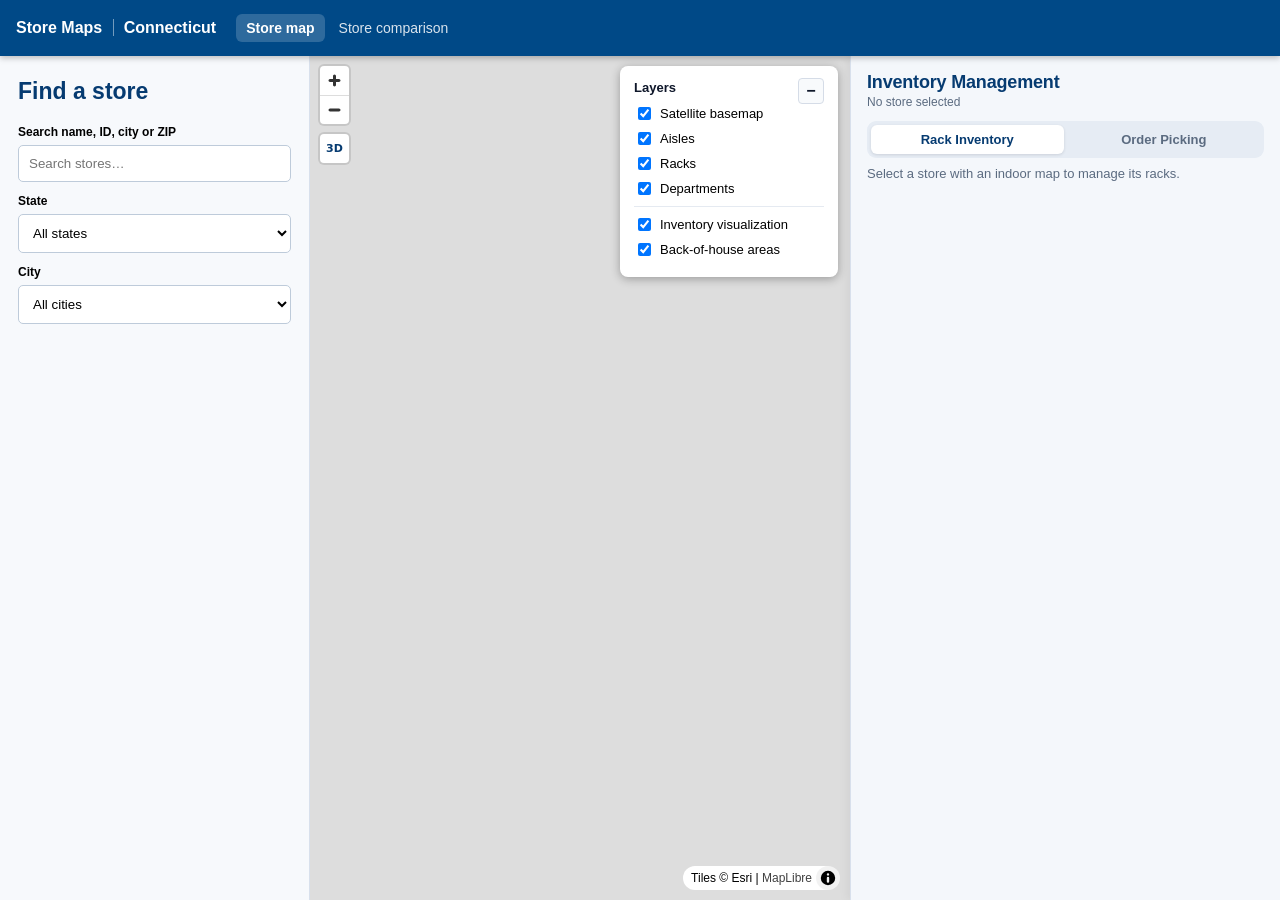
==== commit 35b333f8: "feat: 3D store view and store comparison dashboard - 3D store view: extruded floor, fixtures and rac" ====
--- a/public/index.html
+++ b/public/index.html
@@ -9,12 +9,15 @@
         rel="stylesheet"
         href="vendor/maplibre-gl/maplibre-gl.css"
     />
-    <link rel="stylesheet" href="styles.css?v=inventory-20" />
+    <link rel="stylesheet" href="styles.css?v=inventory-27" />
 </head>
 <body>
     <div id="topbar">
         <div class="brand">Store Maps <span class="brand-region">Connecticut</span></div>
-        <span>Store directory</span>
+        <nav class="topnav" aria-label="Pages">
+            <a href="./" aria-current="page">Store map</a>
+            <a href="compare.html">Store comparison</a>
+        </nav>
     </div>
 
     <aside id="directory" aria-label="Store directory">
@@ -81,7 +84,6 @@
                                 <th aria-sort="none"><button type="button" data-sort="rack_id">Rack ID <span class="sort-indicator"></span></button></th>
                                 <th>Aisle</th>
                                 <th>Department</th>
-                                <th>Category</th>
                                 <th aria-sort="none"><button type="button" data-sort="occupancy">Occupancy <span class="sort-indicator"></span></button></th>
                                 <th>Status</th>
                             </tr>
@@ -101,8 +103,6 @@
             <div class="picking-toolbar">
                 <div class="picking-toolbar-actions">
                     <button id="picking-dispatch-all" type="button" class="picking-handover" disabled>Hand Packed to Driver</button>
-                    <button id="picking-generate" type="button">Create Order</button>
-                    <button id="picking-reset" type="button" class="picking-reset">Reset Orders</button>
                 </div>
             </div>
             <p id="picking-message" class="inventory-message" role="status" hidden></p>
@@ -156,7 +156,6 @@
                                     <th>Priority</th>
                                     <th>Cart</th>
                                     <th>Status</th>
-                                    <th>Action</th>
                                 </tr>
                             </thead>
                             <tbody id="picking-order-body"></tbody>
@@ -203,13 +202,14 @@
     <script
         src="vendor/maplibre-gl/maplibre-gl.js"
     ></script>
-    <script src="app.js?v=maplibre-19"></script>
-    <script src="directory.js?v=maplibre-10"></script>
+    <script src="app.js?v=maplibre-20"></script>
+    <script src="directory.js?v=maplibre-11"></script>
     <script src="inventory-data.js?v=inventory-12"></script>
-    <script src="inventory.js?v=inventory-19"></script>
+    <script src="inventory.js?v=inventory-21"></script>
     <script src="indoor-routing.js?v=picking-8"></script>
     <script src="order-management.js?v=picking-3"></script>
-    <script src="picking-workflow.js?v=picking-10"></script>
+    <script src="picking-workflow.js?v=picking-14"></script>
     <script src="store-zones.js?v=zones-11"></script>
+    <script src="store-3d.js?v=store3d-2"></script>
 </body>
 </html>
--- a/public/styles.css
+++ b/public/styles.css
@@ -39,6 +39,11 @@
     font-size: 16px;
     white-space: nowrap;
 }
+
+#topbar .topnav { display: flex; gap: 4px; margin-left: 8px; }
+#topbar .topnav a { color: rgba(255, 255, 255, 0.85); text-decoration: none; padding: 6px 10px; border-radius: 6px; font-size: 14px; white-space: nowrap; }
+#topbar .topnav a:hover { background: rgba(255, 255, 255, 0.12); color: #fff; }
+#topbar .topnav a[aria-current="page"] { background: rgba(255, 255, 255, 0.18); color: #fff; font-weight: 600; }
 
 #topbar .brand-region {
     margin-left: 6px;
@@ -371,13 +376,14 @@
 }
 .inventory-table th:nth-child(1) { width: 50px; }
 .inventory-table th:nth-child(2) { width: 34px; }
-.inventory-table th:nth-child(5) { width: 68px; }
-.inventory-table th:nth-child(6) { width: 62px; }
+.inventory-table th:nth-child(4) { width: 84px; }
+.inventory-table th:nth-child(5) { width: 70px; }
 .inventory-table th button { padding: 0; border: 0; background: none; font: inherit; color: inherit; text-transform: inherit; letter-spacing: inherit; cursor: pointer; }
 .inventory-table th button:hover { color: var(--inv-blue); }
 .sort-indicator { font-size: 8px; }
 .inventory-table td { padding: 6px 5px; border-bottom: 1px solid #eef2f7; white-space: nowrap; overflow: hidden; text-overflow: ellipsis; }
-.inventory-table td:nth-child(3), .inventory-table td:nth-child(4) { white-space: normal; overflow-wrap: break-word; line-height: 1.25; }
+/* Department wraps between words only, never mid-word. */
+.inventory-table td:nth-child(3) { white-space: normal; overflow-wrap: normal; word-break: normal; line-height: 1.25; }
 .inventory-table td.rack { font-weight: 700; color: var(--inv-navy); }
 .inventory-table td.occupancy { font-variant-numeric: tabular-nums; }
 .inventory-table td.empty { text-align: center; color: var(--inv-muted); padding: 14px; }
@@ -445,7 +451,6 @@
 .picking-toolbar button:hover:not(:disabled), .picking-actions button:hover:not(:disabled),
 .picking-row-actions button:hover:not(:disabled), .picking-assign button:hover:not(:disabled), .picking-line button:hover:not(:disabled) { background: #edf6ff; }
 .picking-tab button:disabled, #picking-tab button:disabled { opacity: 0.5; cursor: not-allowed; }
-.picking-toolbar .picking-reset { color: #b91c1c; border-color: #f3c4c4; }
 .picking-stats { grid-template-columns: repeat(3, 1fr); gap: 6px; }
 .picking-stats .inventory-stat { padding: 8px 7px; }
 .picking-stats .inventory-stat-value { font-size: 17px; }
@@ -484,6 +489,8 @@
 }
 .picking-handover:hover:not(:disabled) { background: #ffedd5; }
 .picking-handover:disabled { opacity: 0.55; cursor: not-allowed; }
+/* A new online order: green for its first minute in the queue. */
+#picking-order-body tr.is-new { background: #ecfdf5; box-shadow: inset 3px 0 0 #16a34a; }
 .picking-status.status-idle { background: #f1f5f9; color: #64748b; }
 .picking-status.status-returning { background: #fef3c7; color: #854d0e; }
 .picking-priority.priority-high { background: #fee2e2; color: #991b1b; }
@@ -550,15 +557,21 @@
 .picking-assign { display: grid; grid-template-columns: auto 1fr auto; align-items: center; gap: 6px; margin: 8px 0; font-size: 12px; color: var(--inv-muted); }
 .picking-assign select { padding: 6px 8px; border: 1px solid #becbda; border-radius: 6px; background: var(--inv-surface); font: inherit; font-size: 12px; min-width: 0; }
 .picking-assign button:not(:disabled) { background: var(--inv-blue); border-color: var(--inv-blue); color: #fff; }
-.picking-table th:nth-child(1) { width: 26px; }
-.picking-table th:nth-child(2) { width: 72px; }
-.picking-table th:nth-child(3) { width: 38px; }
-.picking-table th:nth-child(4) { width: 62px; }
-.picking-table th:nth-child(5) { width: 50px; }
-.picking-table th:nth-child(7) { width: 54px; }
+.picking-table th:nth-child(1) { width: 22px; }
+.picking-table th:nth-child(2) { width: 66px; }
+.picking-table th:nth-child(3) { width: 34px; }
+.picking-table th:nth-child(4) { width: 56px; }
+.picking-table th:nth-child(5) { width: 42px; }
+.picking-table th:nth-child(6) { width: auto; min-width: 78px; }
+@media (max-width: 1100px) {
+    /* Narrower panel: drop the item count (it is in the order details) so Status keeps room. */
+    .picking-table th:nth-child(3), .picking-table td:nth-child(3) { display: none; }
+}
 .picking-table td.picking-check, .picking-table th.picking-check { padding-left: 7px; padding-right: 0; }
 .picking-table tbody tr { cursor: default; }
 .picking-table .inventory-link-button { margin: 0; }
+.picking-table .picking-order-link { padding: 0; font-weight: 700; color: var(--inv-navy); text-decoration: none; }
+.picking-table .picking-order-link:hover { color: var(--inv-blue); text-decoration: underline; }
 .picking-order-details { margin-top: 10px; }
 .picking-order-details .sku { color: var(--inv-muted); font-family: ui-monospace, Consolas, monospace; font-size: 10.5px; }
 
@@ -608,6 +621,11 @@
 .store-zone-label.dispatch { background: #b45309; }
 .store-zone-label.returns { background: #be185d; }
 .store-zone-label span { font-weight: 600; text-transform: none; opacity: 0.9; }
+/* 3D store view toggle (store-3d.js). */
+.store-3d-control .store-3d-toggle { width: 29px; height: 29px; font: 800 11px/1 system-ui, sans-serif; letter-spacing: 0.02em; color: #063b71; }
+.store-3d-control .store-3d-toggle.active { background: #063b71; color: #fff; }
+.store-3d-control .store-3d-toggle.active:hover { background: #0b4f94; }
+
 /* Zoomed out past store level: only the store pin, no in-store markers. */
 #map.store-zoomed-out .store-door,
 #map.store-zoomed-out .store-zone-label,
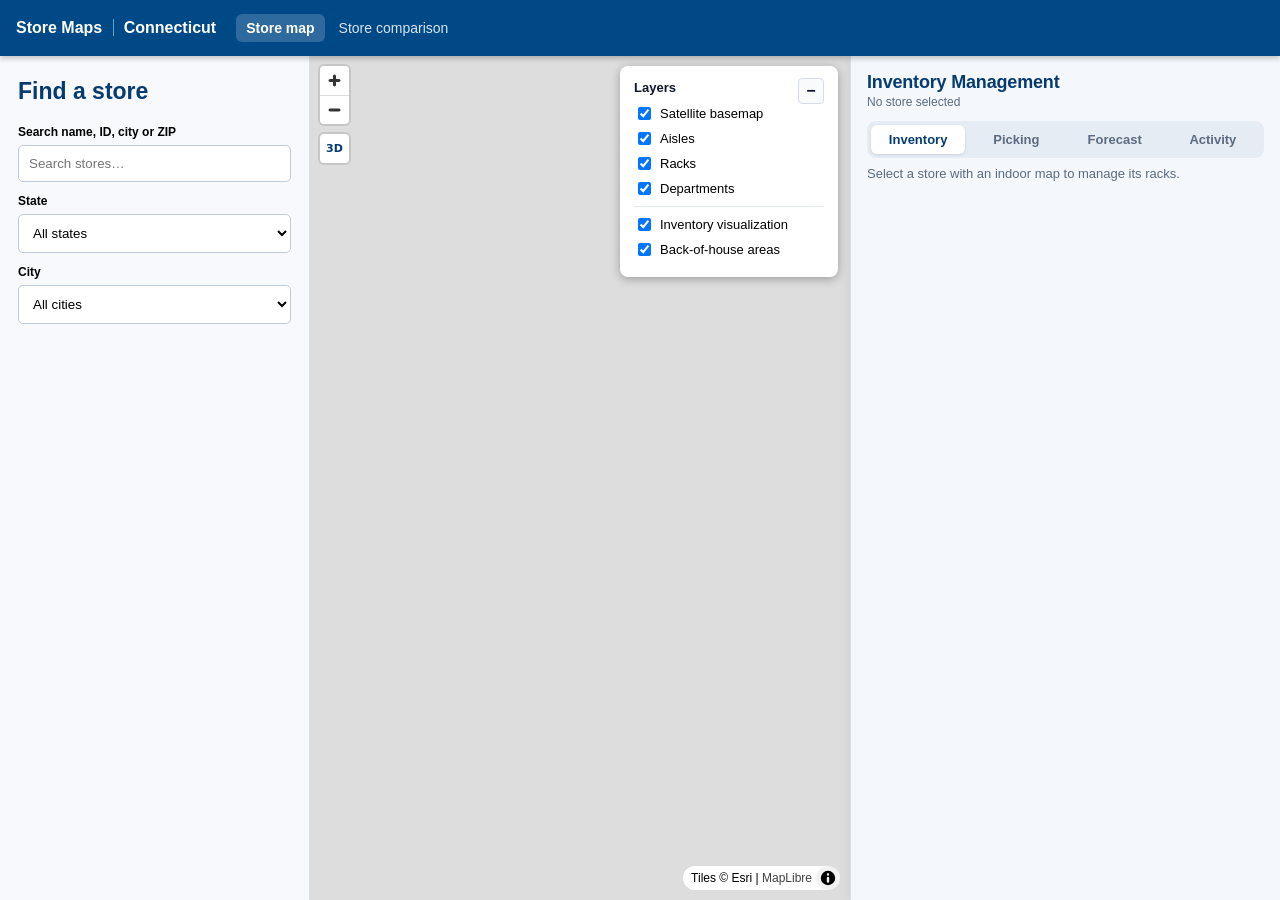
==== commit 426f938c: "feat: SKU demand forecast and picking activity heatmap tabs - Forecast tab: SKUs likely to run out i" ====
--- a/public/index.html
+++ b/public/index.html
@@ -9,7 +9,7 @@
         rel="stylesheet"
         href="vendor/maplibre-gl/maplibre-gl.css"
     />
-    <link rel="stylesheet" href="styles.css?v=inventory-27" />
+    <link rel="stylesheet" href="styles.css?v=inventory-30" />
 </head>
 <body>
     <div id="topbar">
@@ -40,8 +40,10 @@
             </div>
         </header>
         <div class="ops-tabs" role="tablist" aria-label="Store operations">
-            <button type="button" role="tab" id="ops-tab-inventory" aria-controls="inventory-tab" aria-selected="true">Rack Inventory</button>
-            <button type="button" role="tab" id="ops-tab-picking" aria-controls="picking-tab" aria-selected="false">Order Picking</button>
+            <button type="button" role="tab" id="ops-tab-inventory" aria-controls="inventory-tab" aria-selected="true" title="Rack inventory">Inventory</button>
+            <button type="button" role="tab" id="ops-tab-picking" aria-controls="picking-tab" aria-selected="false" title="Online order picking">Picking</button>
+            <button type="button" role="tab" id="ops-tab-forecast" aria-controls="forecast-tab" aria-selected="false" title="SKU demand forecast">Forecast</button>
+            <button type="button" role="tab" id="ops-tab-activity" aria-controls="activity-tab" aria-selected="false" title="Picking activity heatmap">Activity</button>
         </div>
         <div id="inventory-tab" role="tabpanel" aria-labelledby="ops-tab-inventory">
         <p id="inventory-message" class="inventory-message" role="status"></p>
@@ -166,6 +168,68 @@
                 <p id="picking-storage-note" class="picking-warning" hidden>This browser is blocking local storage, so order progress will be lost on refresh.</p>
             </div>
         </div>
+        <div id="forecast-tab" role="tabpanel" aria-labelledby="ops-tab-forecast" hidden>
+            <p id="forecast-message" class="inventory-message" role="status" hidden></p>
+            <div id="forecast-content" hidden>
+                <div class="forecast-horizon" id="forecast-horizon" role="group" aria-label="Forecast horizon">
+                    <span>Next</span>
+                    <button type="button" data-days="7">7 days</button>
+                    <button type="button" data-days="14">14 days</button>
+                    <button type="button" data-days="30">30 days</button>
+                </div>
+                <section class="forecast-stats" id="forecast-stats" aria-label="Stock-out outlook"></section>
+                <p class="forecast-model" id="forecast-model"></p>
+                <div class="forecast-map-key" aria-label="Map colours">
+                    <span><i class="risk-high"></i>Likely to run out</span><span><i class="risk-medium"></i>At risk</span><span><i class="risk-out"></i>Out now</span><span><i class="risk-low"></i>OK</span>
+                </div>
+                <section id="forecast-details" class="inventory-details forecast-details" aria-label="Selected product" hidden></section>
+                <div class="forecast-filters">
+                    <input id="forecast-search" type="search" class="picking-input" placeholder="Search product, SKU or rack" aria-label="Search forecast" />
+                    <select id="forecast-risk-filter" aria-label="Risk">
+                        <option value="atrisk">Likely + at risk</option>
+                        <option value="high">Likely to run out</option>
+                        <option value="out">Out of stock now</option>
+                        <option value="all">All SKUs</option>
+                    </select>
+                    <select id="forecast-department" aria-label="Department"><option value="">All departments</option></select>
+                </div>
+                <div class="forecast-list-head"><h3>Products by run-out date</h3><span id="forecast-count"></span></div>
+                <div class="inventory-table-wrap">
+                    <table class="inventory-table forecast-table">
+                        <thead><tr><th>Product</th><th class="num">Stock</th><th class="num" id="forecast-demand-head">Demand</th><th>Runs out</th></tr></thead>
+                        <tbody id="forecast-table-body"></tbody>
+                    </table>
+                </div>
+                <button type="button" id="forecast-more" class="inventory-more" hidden>Show more</button>
+            </div>
+        </div>
+        <div id="activity-tab" role="tabpanel" aria-labelledby="ops-tab-activity" hidden>
+            <p id="activity-message" class="inventory-message" role="status" hidden></p>
+            <div id="activity-content" hidden>
+                <div class="forecast-horizon" id="activity-period" role="group" aria-label="Period">
+                    <span>Last</span>
+                    <button type="button" data-weeks="1">week</button>
+                    <button type="button" data-weeks="4">4 weeks</button>
+                    <button type="button" data-weeks="12">12 weeks</button>
+                </div>
+                <section class="activity-stats" id="activity-stats" aria-label="Picking activity"></section>
+                <div class="activity-toggles" role="group" aria-label="Map layers">
+                    <label><input type="checkbox" id="activity-show-racks" checked /> Rack picks</label>
+                    <label><input type="checkbox" id="activity-show-traffic" checked /> Cart traffic</label>
+                </div>
+                <div class="activity-legend" id="activity-legend"></div>
+                <h3 class="activity-heading">Busiest aisles</h3>
+                <div class="activity-bars" id="activity-aisles"></div>
+                <h3 class="activity-heading">Busiest racks</h3>
+                <div class="inventory-table-wrap">
+                    <table class="inventory-table activity-table">
+                        <thead><tr><th>Rack</th><th>Where</th><th class="num">Lines</th><th class="num">Share</th></tr></thead>
+                        <tbody id="activity-racks"></tbody>
+                    </table>
+                </div>
+                <p class="forecast-model" id="activity-note"></p>
+            </div>
+        </div>
     </aside>
 
     <section id="selection-info" class="collapsible-panel" aria-live="polite" hidden>
@@ -205,11 +269,13 @@
     <script src="app.js?v=maplibre-20"></script>
     <script src="directory.js?v=maplibre-11"></script>
     <script src="inventory-data.js?v=inventory-12"></script>
-    <script src="inventory.js?v=inventory-21"></script>
+    <script src="inventory.js?v=inventory-23"></script>
     <script src="indoor-routing.js?v=picking-8"></script>
     <script src="order-management.js?v=picking-3"></script>
-    <script src="picking-workflow.js?v=picking-14"></script>
+    <script src="picking-workflow.js?v=picking-16"></script>
     <script src="store-zones.js?v=zones-11"></script>
     <script src="store-3d.js?v=store3d-2"></script>
+    <script src="forecast.js?v=forecast-3"></script>
+    <script src="activity.js?v=activity-5"></script>
 </body>
 </html>
--- a/public/styles.css
+++ b/public/styles.css
@@ -431,7 +431,7 @@
 /* ---------------------------------------------------------------------- */
 
 .ops-tabs {
-    display: grid; grid-template-columns: 1fr 1fr; gap: 4px; margin: 12px 0 4px; padding: 4px;
+    display: grid; grid-template-columns: repeat(4, 1fr); gap: 4px; margin: 12px 0 4px; padding: 4px;
     background: #e6ecf4; border-radius: 9px;
 }
 .ops-tabs [role=tab] {
@@ -441,6 +441,88 @@
 .ops-tabs [role=tab][aria-selected=true] { background: var(--inv-surface); color: var(--inv-navy); box-shadow: 0 1px 3px rgba(15, 23, 42, 0.12); }
 .ops-tabs [role=tab]:focus-visible { outline: 2px solid var(--inv-blue); outline-offset: 1px; }
 #inventory-tab[hidden], #picking-tab[hidden], #picking-content[hidden], #picking-message[hidden] { display: none; }
+#forecast-tab[hidden], #forecast-content[hidden], #forecast-message[hidden], #forecast-details[hidden], #forecast-more[hidden] { display: none; }
+#activity-tab[hidden], #activity-content[hidden], #activity-message[hidden] { display: none; }
+
+/* Activity tab (activity.js). */
+.activity-stats { display: grid; grid-template-columns: repeat(2, 1fr); gap: 8px; }
+.activity-stat { display: flex; flex-direction: column; gap: 1px; padding: 10px 12px; background: var(--inv-surface); border: 1px solid var(--inv-border); border-radius: 8px; min-width: 0; }
+.activity-stat strong { font-size: 18px; color: var(--inv-text); white-space: nowrap; overflow: hidden; text-overflow: ellipsis; }
+.activity-stat span { font-size: 12px; color: var(--inv-text); }
+.activity-stat small { font-size: 11px; color: var(--inv-muted); }
+.activity-toggles { display: flex; gap: 14px; margin: 10px 0 6px; font-size: 12.5px; color: var(--inv-text); }
+.activity-toggles label { display: inline-flex; align-items: center; gap: 5px; cursor: pointer; }
+.activity-legend { display: grid; gap: 8px; margin-bottom: 8px; }
+.activity-legend-title { font-size: 11px; color: var(--inv-muted); margin-bottom: 3px; }
+.activity-legend-row { display: flex; flex-wrap: wrap; gap: 4px 10px; font-size: 11px; color: var(--inv-text); }
+.activity-legend-row span { display: inline-flex; align-items: center; gap: 4px; font-variant-numeric: tabular-nums; }
+.activity-legend-row i { width: 12px; height: 10px; border-radius: 2px; display: inline-block; border: 1px solid rgba(15, 23, 42, 0.08); }
+.activity-heat-scale { height: 8px; border-radius: 4px; }
+.activity-heat-ends { display: flex; justify-content: space-between; font-size: 11px; color: var(--inv-muted); margin-top: 2px; }
+.activity-heading { margin: 14px 0 6px; font-size: 13px; color: var(--inv-navy); }
+.activity-bars { display: grid; gap: 4px; }
+.activity-bar-row { display: grid; grid-template-columns: 112px 1fr 46px; align-items: center; gap: 8px; padding: 2px 0; border: 0; background: none; font: inherit; text-align: left; cursor: pointer; border-radius: 4px; }
+.activity-bar-row:hover, .activity-bar-row:focus-visible { background: #f1f6fc; outline: none; }
+.activity-bar-label { font-size: 12px; color: var(--inv-text); white-space: nowrap; overflow: hidden; text-overflow: ellipsis; }
+.activity-bar-track { height: 14px; display: flex; align-items: center; }
+.activity-bar { height: 12px; background: #2a78d6; border-radius: 0 4px 4px 0; min-width: 2px; }
+.activity-bar-value { font-size: 12px; text-align: right; font-variant-numeric: tabular-nums; color: var(--inv-text); }
+.activity-table th:nth-child(1) { width: 56px; }
+.activity-table th:nth-child(3), .activity-table th:nth-child(4) { width: 50px; }
+.activity-table .num { text-align: right; font-variant-numeric: tabular-nums; }
+.activity-table tbody tr { cursor: pointer; }
+
+/* Forecast tab (forecast.js). Risk colours are status colours: always with a label. */
+.forecast-horizon { display: flex; align-items: center; gap: 4px; margin: 10px 0 10px; font-size: 12px; color: var(--inv-muted); }
+.forecast-horizon span { margin-right: 4px; }
+.forecast-horizon button { padding: 5px 10px; border: 1px solid #becbda; border-radius: 6px; background: var(--inv-surface); color: var(--inv-text); font: inherit; font-size: 12px; cursor: pointer; }
+.forecast-horizon button[aria-pressed="true"] { background: var(--inv-navy); border-color: var(--inv-navy); color: #fff; font-weight: 700; }
+.forecast-stats { display: grid; grid-template-columns: repeat(2, 1fr); gap: 8px; }
+.forecast-stat { display: flex; flex-direction: column; gap: 1px; padding: 10px 12px; background: var(--inv-surface); border: 1px solid var(--inv-border); border-top: 3px solid #e2e8f0; border-radius: 8px; }
+.forecast-stat strong { font-size: 20px; color: var(--inv-text); }
+.forecast-stat span { font-size: 12px; color: var(--inv-text); }
+.forecast-stat small { font-size: 11px; color: var(--inv-muted); }
+.risk-border-high { border-top-color: #d03b3b; } .risk-border-medium { border-top-color: #fab219; }
+.risk-border-out { border-top-color: #8b97a8; } .risk-border-low { border-top-color: #94a3b8; }
+.forecast-model { margin: 10px 0 6px; font-size: 11.5px; color: var(--inv-muted); line-height: 1.4; }
+.forecast-map-key { display: flex; flex-wrap: wrap; gap: 10px; font-size: 11.5px; color: var(--inv-muted); margin-bottom: 10px; }
+.forecast-map-key span { display: inline-flex; align-items: center; gap: 5px; }
+.forecast-map-key i { width: 11px; height: 11px; border-radius: 2px; display: inline-block; }
+i.risk-high { background: #d03b3b; } i.risk-medium { background: #fab219; } i.risk-out { background: #8b97a8; } i.risk-low { background: #e2e8f0; border: 1px solid #cbd5e1; box-sizing: border-box; }
+.forecast-filters { display: grid; grid-template-columns: 1fr 1fr; gap: 6px; margin: 10px 0 8px; }
+.forecast-filters input { grid-column: 1 / -1; }
+.forecast-filters select { padding: 6px 8px; border: 1px solid #becbda; border-radius: 6px; background: var(--inv-surface); font: inherit; font-size: 12px; min-width: 0; }
+.forecast-list-head { display: flex; align-items: baseline; justify-content: space-between; margin: 6px 0; }
+.forecast-list-head h3 { margin: 0; font-size: 13px; color: var(--inv-navy); }
+.forecast-list-head span { font-size: 12px; color: var(--inv-muted); }
+.forecast-table th:nth-child(2), .forecast-table th:nth-child(3) { width: 52px; }
+.forecast-table th:nth-child(4) { width: 92px; }
+.forecast-table .num { text-align: right; font-variant-numeric: tabular-nums; }
+.forecast-table tbody tr { cursor: pointer; }
+.forecast-table tbody tr.selected { background: #e6f2ff; }
+.forecast-table tbody tr.risk-row-high td:first-child { box-shadow: inset 3px 0 0 #d03b3b; }
+.forecast-table tbody tr.risk-row-medium td:first-child { box-shadow: inset 3px 0 0 #fab219; }
+.forecast-table tbody tr.risk-row-out td:first-child { box-shadow: inset 3px 0 0 #8b97a8; }
+.forecast-product span { display: block; overflow: hidden; text-overflow: ellipsis; color: var(--inv-text); }
+.forecast-product small, .forecast-runout small { display: block; font-size: 10.5px; color: var(--inv-muted); }
+.forecast-risk { display: inline-block; padding: 1px 7px; border-radius: 999px; font-size: 10.5px; font-weight: 700; white-space: nowrap; }
+.forecast-risk.risk-high { background: #fde2e2; color: #9f1d1d; }
+.forecast-risk.risk-medium { background: #fdf0c8; color: #7a5300; }
+.forecast-risk.risk-out { background: #e2e8f0; color: #334155; }
+.forecast-risk.risk-low { background: #e7f6ec; color: #166534; }
+.forecast-details { margin: 6px 0 10px; }
+.forecast-detail-head { display: flex; justify-content: space-between; gap: 8px; align-items: flex-start; }
+.forecast-detail-name { font-weight: 700; color: var(--inv-navy); }
+.forecast-muted { font-size: 11.5px; color: var(--inv-muted); }
+.forecast-detail-grid { display: grid; grid-template-columns: 1fr 1fr; gap: 8px 12px; margin: 10px 0; }
+.forecast-detail-grid div { display: flex; flex-direction: column; }
+.forecast-detail-grid span { font-size: 11px; color: var(--inv-muted); }
+.forecast-detail-grid strong { font-size: 14px; color: var(--inv-text); }
+.forecast-detail-grid small { font-size: 11px; color: var(--inv-muted); }
+.forecast-weekly-title { font-size: 11px; color: var(--inv-muted); margin-bottom: 4px; }
+.forecast-weekly { display: flex; align-items: flex-end; gap: 2px; height: 48px; padding-bottom: 1px; border-bottom: 1px solid #cbd5e1; }
+.forecast-week { flex: 1; max-width: 22px; background: #2a78d6; border-radius: 3px 3px 0 0; }
+.forecast-week:last-child { background: #1c5cab; }
 
 .picking-toolbar { display: flex; align-items: center; justify-content: flex-end; gap: 8px; margin: 10px 0 6px; }
 .picking-toolbar-actions { display: flex; gap: 6px; }
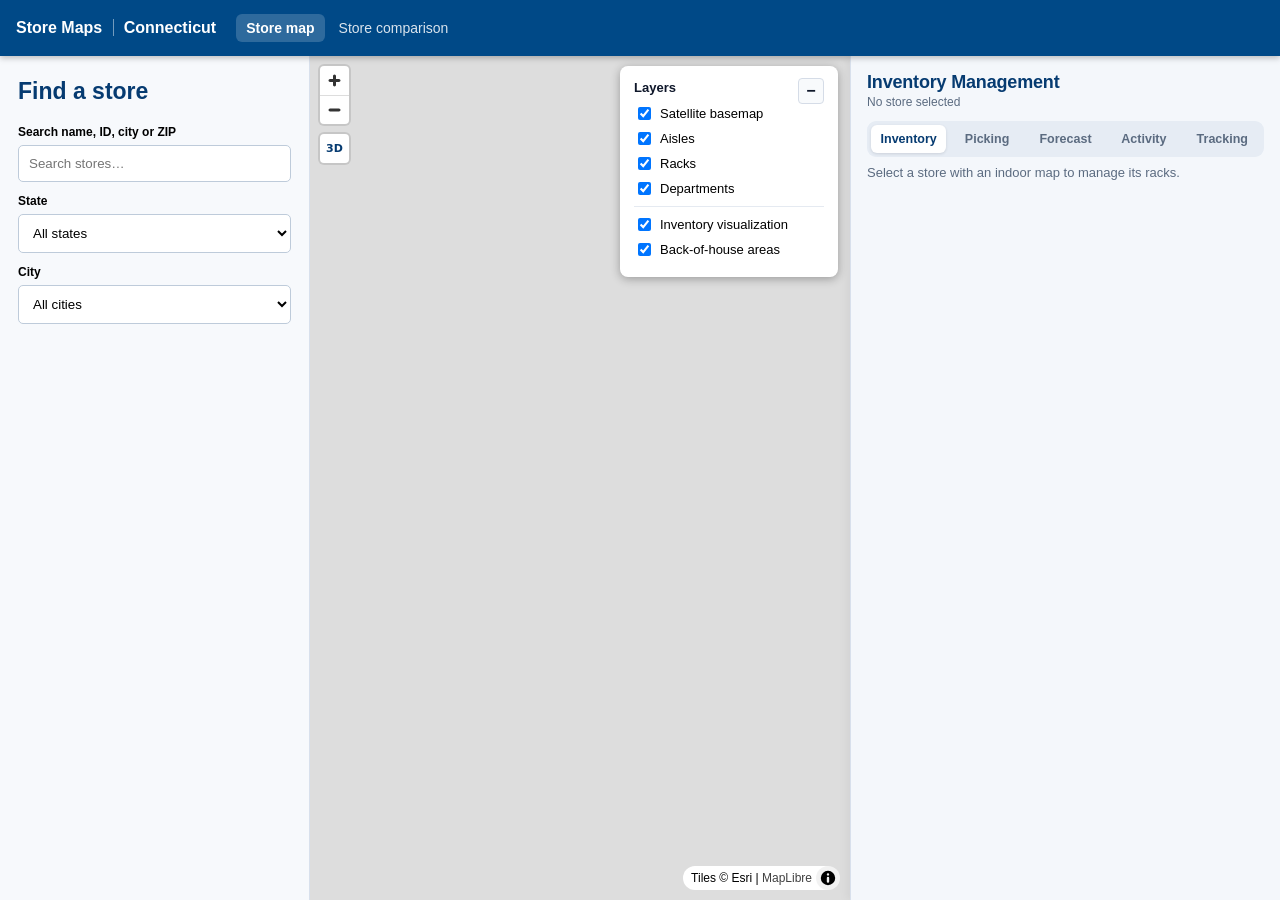
==== commit c6bc6482: "feat: live BLE beacon tracking tab (simulated beacons, carts and staff) - Tracking tab: 10-15 illust" ====
--- a/public/index.html
+++ b/public/index.html
@@ -9,7 +9,7 @@
         rel="stylesheet"
         href="vendor/maplibre-gl/maplibre-gl.css"
     />
-    <link rel="stylesheet" href="styles.css?v=inventory-30" />
+    <link rel="stylesheet" href="styles.css?v=inventory-31" />
 </head>
 <body>
     <div id="topbar">
@@ -44,6 +44,7 @@
             <button type="button" role="tab" id="ops-tab-picking" aria-controls="picking-tab" aria-selected="false" title="Online order picking">Picking</button>
             <button type="button" role="tab" id="ops-tab-forecast" aria-controls="forecast-tab" aria-selected="false" title="SKU demand forecast">Forecast</button>
             <button type="button" role="tab" id="ops-tab-activity" aria-controls="activity-tab" aria-selected="false" title="Picking activity heatmap">Activity</button>
+            <button type="button" role="tab" id="ops-tab-tracking" aria-controls="tracking-tab" aria-selected="false" title="Live BLE beacon tracking of carts and staff">Tracking</button>
         </div>
         <div id="inventory-tab" role="tabpanel" aria-labelledby="ops-tab-inventory">
         <p id="inventory-message" class="inventory-message" role="status"></p>
@@ -230,6 +231,63 @@
                 <p class="forecast-model" id="activity-note"></p>
             </div>
         </div>
+        <div id="tracking-tab" role="tabpanel" aria-labelledby="ops-tab-tracking" hidden>
+            <p id="tracking-message" class="inventory-message" role="status" hidden></p>
+            <div id="tracking-content" hidden>
+                <p class="tracking-sim-note"><strong>Simulated BLE beacons.</strong> Positions are estimated from signal strength, not GPS: each circle shows how sure the estimate is.</p>
+                <div class="tracking-controls">
+                    <button type="button" id="tracking-play" class="tracking-play" aria-pressed="false">Pause</button>
+                    <div class="forecast-horizon" id="tracking-speed" role="group" aria-label="Simulation speed">
+                        <button type="button" data-speed="1">1×</button>
+                        <button type="button" data-speed="4">4×</button>
+                        <button type="button" data-speed="10">10×</button>
+                    </div>
+                    <span class="tracking-clock" id="tracking-clock"></span>
+                </div>
+                <section class="activity-stats" id="tracking-stats" aria-label="Tracking summary"></section>
+                <div class="tracking-toggles" role="group" aria-label="Tracking options">
+                    <label><input type="checkbox" id="tracking-show-beacons" checked /> Beacons</label>
+                    <label><input type="checkbox" id="tracking-show-range" /> Beacon range</label>
+                    <label><input type="checkbox" id="tracking-show-truth" checked /> True position (simulation)</label>
+                    <label><input type="checkbox" id="tracking-calibrated" checked /> Calibrated radio map</label>
+                    <label><input type="checkbox" id="tracking-auto-scan" /> Auto-confirm scans (simulated pickers)</label>
+                </div>
+                <div class="tracking-legend" aria-label="Map key">
+                    <span><i class="tracking-key-tag"></i>Beacon position</span>
+                    <span><i class="tracking-key-circle"></i>Accuracy (68%)</span>
+                    <span><i class="tracking-key-circle low"></i>Low confidence</span>
+                    <span><i class="tracking-key-truth"></i>True position</span>
+                    <span><i class="tracking-key-beacon"></i>Beacon</span>
+                    <span><i class="tracking-key-signal"></i>Signals heard (selected)</span>
+                </div>
+                <h3 class="activity-heading" id="tracking-scans-head" hidden>Scan confirmations</h3>
+                <div id="tracking-scans" class="tracking-scans"></div>
+                <h3 class="activity-heading">Carts and staff</h3>
+                <div id="tracking-tags" class="tracking-tags"></div>
+                <section id="tracking-tag-detail" class="inventory-details tracking-detail" aria-label="Selected tag" hidden></section>
+                <div class="forecast-list-head tracking-events-head">
+                    <h3>Proximity events</h3>
+                    <span id="tracking-event-count"></span>
+                </div>
+                <div class="forecast-horizon tracking-event-filter" id="tracking-event-filter" role="group" aria-label="Event type">
+                    <button type="button" data-filter="all">All</button>
+                    <button type="button" data-filter="zone">Zones</button>
+                    <button type="button" data-filter="rack">Racks &amp; scans</button>
+                    <button type="button" data-filter="signal">Signal</button>
+                </div>
+                <ol id="tracking-events" class="tracking-events"></ol>
+                <h3 class="activity-heading">Time by zone</h3>
+                <div class="activity-bars" id="tracking-zones"></div>
+                <h3 class="activity-heading">Beacons</h3>
+                <div class="inventory-table-wrap">
+                    <table class="inventory-table tracking-beacon-table">
+                        <thead><tr><th>Beacon</th><th>Where</th><th class="num">Battery</th><th class="num" title="Carts and staff hearing it well enough to position">Heard by</th></tr></thead>
+                        <tbody id="tracking-beacon-body"></tbody>
+                    </table>
+                </div>
+                <p class="forecast-model" id="tracking-note"></p>
+            </div>
+        </div>
     </aside>
 
     <section id="selection-info" class="collapsible-panel" aria-live="polite" hidden>
@@ -266,16 +324,18 @@
     <script
         src="vendor/maplibre-gl/maplibre-gl.js"
     ></script>
-    <script src="app.js?v=maplibre-20"></script>
+    <script src="app.js?v=maplibre-21"></script>
     <script src="directory.js?v=maplibre-11"></script>
     <script src="inventory-data.js?v=inventory-12"></script>
-    <script src="inventory.js?v=inventory-23"></script>
+    <script src="inventory.js?v=inventory-24"></script>
     <script src="indoor-routing.js?v=picking-8"></script>
     <script src="order-management.js?v=picking-3"></script>
-    <script src="picking-workflow.js?v=picking-16"></script>
+    <script src="picking-workflow.js?v=picking-17"></script>
     <script src="store-zones.js?v=zones-11"></script>
     <script src="store-3d.js?v=store3d-2"></script>
     <script src="forecast.js?v=forecast-3"></script>
     <script src="activity.js?v=activity-5"></script>
+    <script src="beacon-sim.js?v=beacons-1"></script>
+    <script src="beacon-tracking.js?v=beacons-1"></script>
 </body>
 </html>
--- a/public/styles.css
+++ b/public/styles.css
@@ -431,18 +431,19 @@
 /* ---------------------------------------------------------------------- */
 
 .ops-tabs {
-    display: grid; grid-template-columns: repeat(4, 1fr); gap: 4px; margin: 12px 0 4px; padding: 4px;
+    display: grid; grid-template-columns: repeat(5, 1fr); gap: 3px; margin: 12px 0 4px; padding: 4px;
     background: #e6ecf4; border-radius: 9px;
 }
 .ops-tabs [role=tab] {
-    padding: 7px 10px; border: 0; border-radius: 6px; background: transparent; color: var(--inv-muted);
-    font: inherit; font-weight: 700; cursor: pointer;
+    padding: 7px 2px; border: 0; border-radius: 6px; background: transparent; color: var(--inv-muted);
+    font: inherit; font-size: 12.5px; font-weight: 700; cursor: pointer; min-width: 0; overflow: hidden; text-overflow: ellipsis;
 }
 .ops-tabs [role=tab][aria-selected=true] { background: var(--inv-surface); color: var(--inv-navy); box-shadow: 0 1px 3px rgba(15, 23, 42, 0.12); }
 .ops-tabs [role=tab]:focus-visible { outline: 2px solid var(--inv-blue); outline-offset: 1px; }
 #inventory-tab[hidden], #picking-tab[hidden], #picking-content[hidden], #picking-message[hidden] { display: none; }
 #forecast-tab[hidden], #forecast-content[hidden], #forecast-message[hidden], #forecast-details[hidden], #forecast-more[hidden] { display: none; }
 #activity-tab[hidden], #activity-content[hidden], #activity-message[hidden] { display: none; }
+#tracking-tab[hidden], #tracking-content[hidden], #tracking-message[hidden], #tracking-tag-detail[hidden], #tracking-scans-head[hidden] { display: none; }
 
 /* Activity tab (activity.js). */
 .activity-stats { display: grid; grid-template-columns: repeat(2, 1fr); gap: 8px; }
@@ -593,8 +594,8 @@
 .picking-route-grid strong { font-size: 14px; font-variant-numeric: tabular-nums; }
 .picking-speed { display: block; margin-top: 8px; font-size: 11px; color: var(--inv-muted); }
 .picking-speed input { width: 56px; padding: 3px 5px; margin: 0 2px; border: 1px solid #becbda; border-radius: 5px; font: inherit; }
-.picking-method, .picking-location { margin: 6px 0 0; font-size: 11.5px; color: var(--inv-muted); }
-.picking-location strong { color: var(--inv-text); }
+.picking-method, .picking-location, .picking-beacon-fix { margin: 6px 0 0; font-size: 11.5px; color: var(--inv-muted); }
+.picking-location strong, .picking-beacon-fix strong { color: var(--inv-text); }
 .picking-warning { margin: 6px 0 0; padding: 6px 8px; border-radius: 6px; background: #fff4ed; color: #9a3412; font-size: 11.5px; }
 .picking-warning[hidden] { display: none; }
 .picking-empty { margin: 10px 0 0; color: var(--inv-muted); font-size: 12px; }
@@ -711,7 +712,9 @@
 /* Zoomed out past store level: only the store pin, no in-store markers. */
 #map.store-zoomed-out .store-door,
 #map.store-zoomed-out .store-zone-label,
-#map.store-zoomed-out .picking-marker { display: none; }
+#map.store-zoomed-out .picking-marker,
+#map.store-zoomed-out .tracking-beacon,
+#map.store-zoomed-out .tracking-tag { display: none; }
 
 .store-door {
     display: flex; align-items: center; gap: 4px; height: 26px; min-width: 26px; padding: 0 5px; box-sizing: border-box;
@@ -728,3 +731,110 @@
 .zone-popup { font-size: 12px; line-height: 1.45; }
 .zone-popup-title { font-weight: 800; color: var(--inv-navy); margin-bottom: 2px; }
 .zone-popup-note { margin-top: 4px; color: var(--inv-muted); }
+
+/* ---------------------------------------------------------------------- */
+/* Live BLE tracking (beacon-tracking.js)                                 */
+/* ---------------------------------------------------------------------- */
+
+.tracking-sim-note { margin: 10px 0 8px; padding: 8px 10px; border: 1px solid #c7d7ea; border-radius: 8px; background: #f1f6fc; font-size: 12px; line-height: 1.45; color: var(--inv-text); }
+.tracking-controls { display: flex; align-items: center; gap: 8px; margin-bottom: 10px; flex-wrap: wrap; }
+.tracking-controls .forecast-horizon { margin: 0; }
+.tracking-play { padding: 5px 12px; border: 1px solid var(--inv-navy); border-radius: 6px; background: var(--inv-navy); color: #fff; font: inherit; font-size: 12px; font-weight: 700; cursor: pointer; }
+.tracking-play[aria-pressed="true"] { background: var(--inv-surface); color: var(--inv-navy); }
+.tracking-clock { margin-left: auto; font-size: 12px; color: var(--inv-muted); font-variant-numeric: tabular-nums; }
+.tracking-toggles { display: grid; grid-template-columns: 1fr 1fr; gap: 5px 12px; margin: 10px 0 8px; font-size: 12.5px; color: var(--inv-text); }
+.tracking-toggles label { display: inline-flex; align-items: center; gap: 5px; cursor: pointer; }
+.tracking-toggles label:last-child { grid-column: 1 / -1; }
+.tracking-legend { display: flex; flex-wrap: wrap; gap: 4px 12px; font-size: 11px; color: var(--inv-muted); }
+.tracking-legend span { display: inline-flex; align-items: center; gap: 5px; }
+.tracking-legend i { display: inline-block; flex: none; }
+.tracking-key-tag { width: 12px; height: 12px; border-radius: 3px; background: #2563eb; border: 2px solid #fff; box-shadow: 0 0 0 1px #94a3b8; }
+.tracking-key-circle { width: 14px; height: 14px; border-radius: 50%; background: rgba(37, 99, 235, 0.15); border: 1.5px solid #2563eb; }
+.tracking-key-circle.low { border-style: dashed; }
+.tracking-key-truth { width: 10px; height: 10px; border-radius: 50%; border: 2px solid #0f172a; background: rgba(255, 255, 255, 0.6); }
+.tracking-key-beacon { width: 10px; height: 10px; border-radius: 50%; background: #0e7490; border: 2px solid #fff; box-shadow: 0 0 0 1px #0e7490; }
+.tracking-key-signal { width: 16px; height: 3px; border-radius: 2px; background: #0369a1; }
+
+.tracking-scans { display: grid; gap: 8px; }
+.tracking-scan { padding: 9px 10px; border: 1px solid var(--inv-border); border-left: 4px solid var(--tag); border-radius: 8px; background: var(--inv-surface); font-size: 12px; }
+.tracking-scan-head { display: flex; align-items: center; gap: 6px; flex-wrap: wrap; }
+.tracking-scan-items { margin: 4px 0; color: var(--inv-text); }
+.tracking-scan-check { margin-bottom: 6px; padding-left: 18px; position: relative; color: var(--inv-muted); }
+.tracking-scan-check::before { position: absolute; left: 0; font-weight: 800; }
+.tracking-scan.ok .tracking-scan-check { color: #166534; }
+.tracking-scan.ok .tracking-scan-check::before { content: "\2713"; }
+.tracking-scan.warn .tracking-scan-check { color: #92400e; }
+.tracking-scan.warn .tracking-scan-check::before { content: "!"; }
+.tracking-scan button { padding: 5px 10px; border: 1px solid var(--inv-blue); border-radius: 6px; background: var(--inv-blue); color: #fff; font: inherit; font-size: 12px; font-weight: 700; cursor: pointer; }
+
+.tracking-tags { display: grid; gap: 4px; }
+.tracking-tag-row { display: grid; grid-template-columns: auto 1fr auto; align-items: center; gap: 8px; width: 100%; padding: 7px 8px; border: 1px solid var(--inv-border); border-radius: 8px; background: var(--inv-surface); font: inherit; text-align: left; cursor: pointer; color: var(--inv-text); }
+.tracking-tag-row:hover, .tracking-tag-row:focus-visible { border-color: #9fb4cc; outline: none; }
+.tracking-tag-row.selected { border-color: var(--tag); box-shadow: 0 0 0 1px var(--tag); }
+.tracking-tag-badge { display: inline-flex; align-items: center; justify-content: center; flex: none; width: 24px; height: 24px; box-sizing: border-box; border-radius: 50%; background: var(--tag); color: #fff; font-size: 10px; font-weight: 800; }
+.tracking-tag-badge.cart { border-radius: 6px; }
+.tracking-tag-main { display: flex; flex-wrap: wrap; align-items: baseline; min-width: 0; font-size: 12.5px; }
+.tracking-tag-role { color: var(--inv-muted); font-size: 11.5px; }
+.tracking-tag-status, .tracking-tag-zone { flex-basis: 100%; font-size: 11.5px; color: var(--inv-muted); white-space: nowrap; overflow: hidden; text-overflow: ellipsis; }
+.tracking-tag-status { color: var(--inv-text); }
+.tracking-tag-side { display: flex; flex-direction: column; align-items: flex-end; gap: 3px; }
+.tracking-acc { padding: 1px 7px; border-radius: 999px; font-size: 10.5px; font-weight: 700; white-space: nowrap; font-variant-numeric: tabular-nums; }
+.tracking-acc.conf-high { background: #dcfce7; color: #166534; }
+.tracking-acc.conf-medium { background: #fef3c7; color: #854d0e; }
+.tracking-acc.conf-low { background: #fee2e2; color: #991b1b; }
+.tracking-acc.conf-lost { background: #e2e8f0; color: #475569; }
+.tracking-bars { display: inline-flex; align-items: flex-end; gap: 1.5px; height: 11px; }
+.tracking-bars i { width: 3px; background: #cbd5e1; border-radius: 1px; }
+.tracking-bars i:nth-child(1) { height: 3px; }
+.tracking-bars i:nth-child(2) { height: 5px; }
+.tracking-bars i:nth-child(3) { height: 8px; }
+.tracking-bars i:nth-child(4) { height: 11px; }
+.tracking-bars i.on { background: #0369a1; }
+.tracking-detail { margin-top: 10px; }
+.tracking-heard td.num, .tracking-heard th.num { text-align: right; font-variant-numeric: tabular-nums; white-space: nowrap; }
+.tracking-heard tr.weak td { color: var(--inv-muted); }
+.tracking-heard .sku { color: var(--inv-muted); font-size: 10.5px; max-width: 150px; white-space: nowrap; overflow: hidden; text-overflow: ellipsis; }
+
+.tracking-events-head { margin-top: 16px; }
+.tracking-event-filter { margin: 4px 0 6px; flex-wrap: wrap; }
+.tracking-events { list-style: none; margin: 0; padding: 0; max-height: 320px; overflow-y: auto; border: 1px solid var(--inv-border); border-radius: 8px; background: var(--inv-surface); }
+.tracking-events li.empty { padding: 10px; font-size: 12px; color: var(--inv-muted); }
+.tracking-event + .tracking-event { border-top: 1px solid #edf1f6; }
+.tracking-event button { display: grid; grid-template-columns: 62px 1fr; gap: 8px; width: 100%; padding: 6px 9px 6px 8px; border: 0; border-left: 3px solid var(--tag); background: none; font: inherit; text-align: left; cursor: pointer; color: var(--inv-text); }
+.tracking-event button:hover, .tracking-event button:focus-visible { background: #f1f6fc; outline: none; }
+.tracking-event.warn button { background: #fffbeb; }
+.tracking-event-time { font-size: 11px; color: var(--inv-muted); font-variant-numeric: tabular-nums; padding-top: 1px; }
+.tracking-event-body { display: flex; flex-direction: column; gap: 1px; min-width: 0; font-size: 12px; }
+.tracking-event-body span { font-size: 11px; color: var(--inv-muted); }
+.tracking-event.ok .tracking-event-body strong::before { content: "\2713  "; color: #166534; }
+.tracking-event.warn .tracking-event-body strong::before { content: "!  "; color: #b45309; }
+.tracking-zone-row { cursor: default; grid-template-columns: 140px 1fr 40px; }
+.tracking-zone-row:hover { background: none; }
+.tracking-zone-bar { background: #0e7490; }
+.tracking-beacon-table th:nth-child(1) { width: 48px; }
+.tracking-beacon-table th:nth-child(3), .tracking-beacon-table th:nth-child(4) { width: 58px; }
+.tracking-beacon-table .num { text-align: right; font-variant-numeric: tabular-nums; }
+.tracking-beacon-table tbody tr { cursor: pointer; }
+.tracking-battery.low { color: #b45309; font-weight: 700; }
+.tracking-verified { padding: 1px 6px; border-radius: 999px; font-size: 10px; font-weight: 700; white-space: nowrap; }
+.tracking-verified.ok { background: #dcfce7; color: #166534; }
+.tracking-verified.warn { background: #fef3c7; color: #92400e; }
+.picking-line-actions { flex-wrap: wrap; justify-content: flex-end; }
+
+/* Beacons and tracked tags on the map */
+/* The marker is anchored on the dot / icon; names sit beside it without moving it
+   (MapLibre positions the marker element absolutely, which also places the names). */
+.tracking-beacon { display: block; padding: 0; border: 0; background: none; cursor: pointer; font: inherit; }
+.tracking-beacon-dot { display: block; width: 11px; height: 11px; box-sizing: border-box; border-radius: 50%; background: #0e7490; border: 2px solid #fff; box-shadow: 0 0 0 1px rgba(14, 116, 144, 0.7), 0 0 0 5px rgba(14, 116, 144, 0.15); }
+.tracking-beacon.zone .tracking-beacon-dot { background: #155e75; }
+.tracking-beacon-name { position: absolute; left: calc(100% + 3px); top: 50%; transform: translateY(-50%); padding: 0 4px; border-radius: 3px; background: rgba(255, 255, 255, 0.85); color: #0e7490; font-size: 9.5px; font-weight: 800; }
+.tracking-beacon:focus-visible { outline: 2px solid #063b71; outline-offset: 2px; }
+.tracking-tag { display: block; padding: 0; border: 0; background: none; cursor: pointer; font: inherit; z-index: 4; }
+.tracking-tag-icon { display: flex; align-items: center; justify-content: center; width: 22px; height: 22px; box-sizing: border-box; border: 2px solid #fff; border-radius: 50%; background: var(--tag); color: #fff; font-size: 9.5px; font-weight: 800; box-shadow: 0 1px 4px rgba(15, 23, 42, 0.5); }
+.tracking-tag.cart .tracking-tag-icon { border-radius: 6px; width: 24px; }
+.tracking-tag.low .tracking-tag-icon { border-style: dashed; opacity: 0.85; }
+.tracking-tag.selected .tracking-tag-icon { width: 28px; height: 28px; font-size: 11px; box-shadow: 0 0 0 3px color-mix(in srgb, var(--tag) 35%, transparent), 0 1px 4px rgba(15, 23, 42, 0.5); }
+.tracking-tag.cart.selected .tracking-tag-icon { width: 30px; }
+.tracking-tag-name { display: none; position: absolute; left: calc(100% + 4px); top: 50%; transform: translateY(-50%); padding: 1px 5px; border-radius: 4px; background: rgba(15, 23, 42, 0.78); color: #fff; font-size: 10.5px; font-weight: 700; white-space: nowrap; }
+.tracking-tag.selected .tracking-tag-name, .tracking-tag:hover .tracking-tag-name { display: inline; }
+.tracking-tag:focus-visible { outline: 2px solid #063b71; outline-offset: 2px; }
